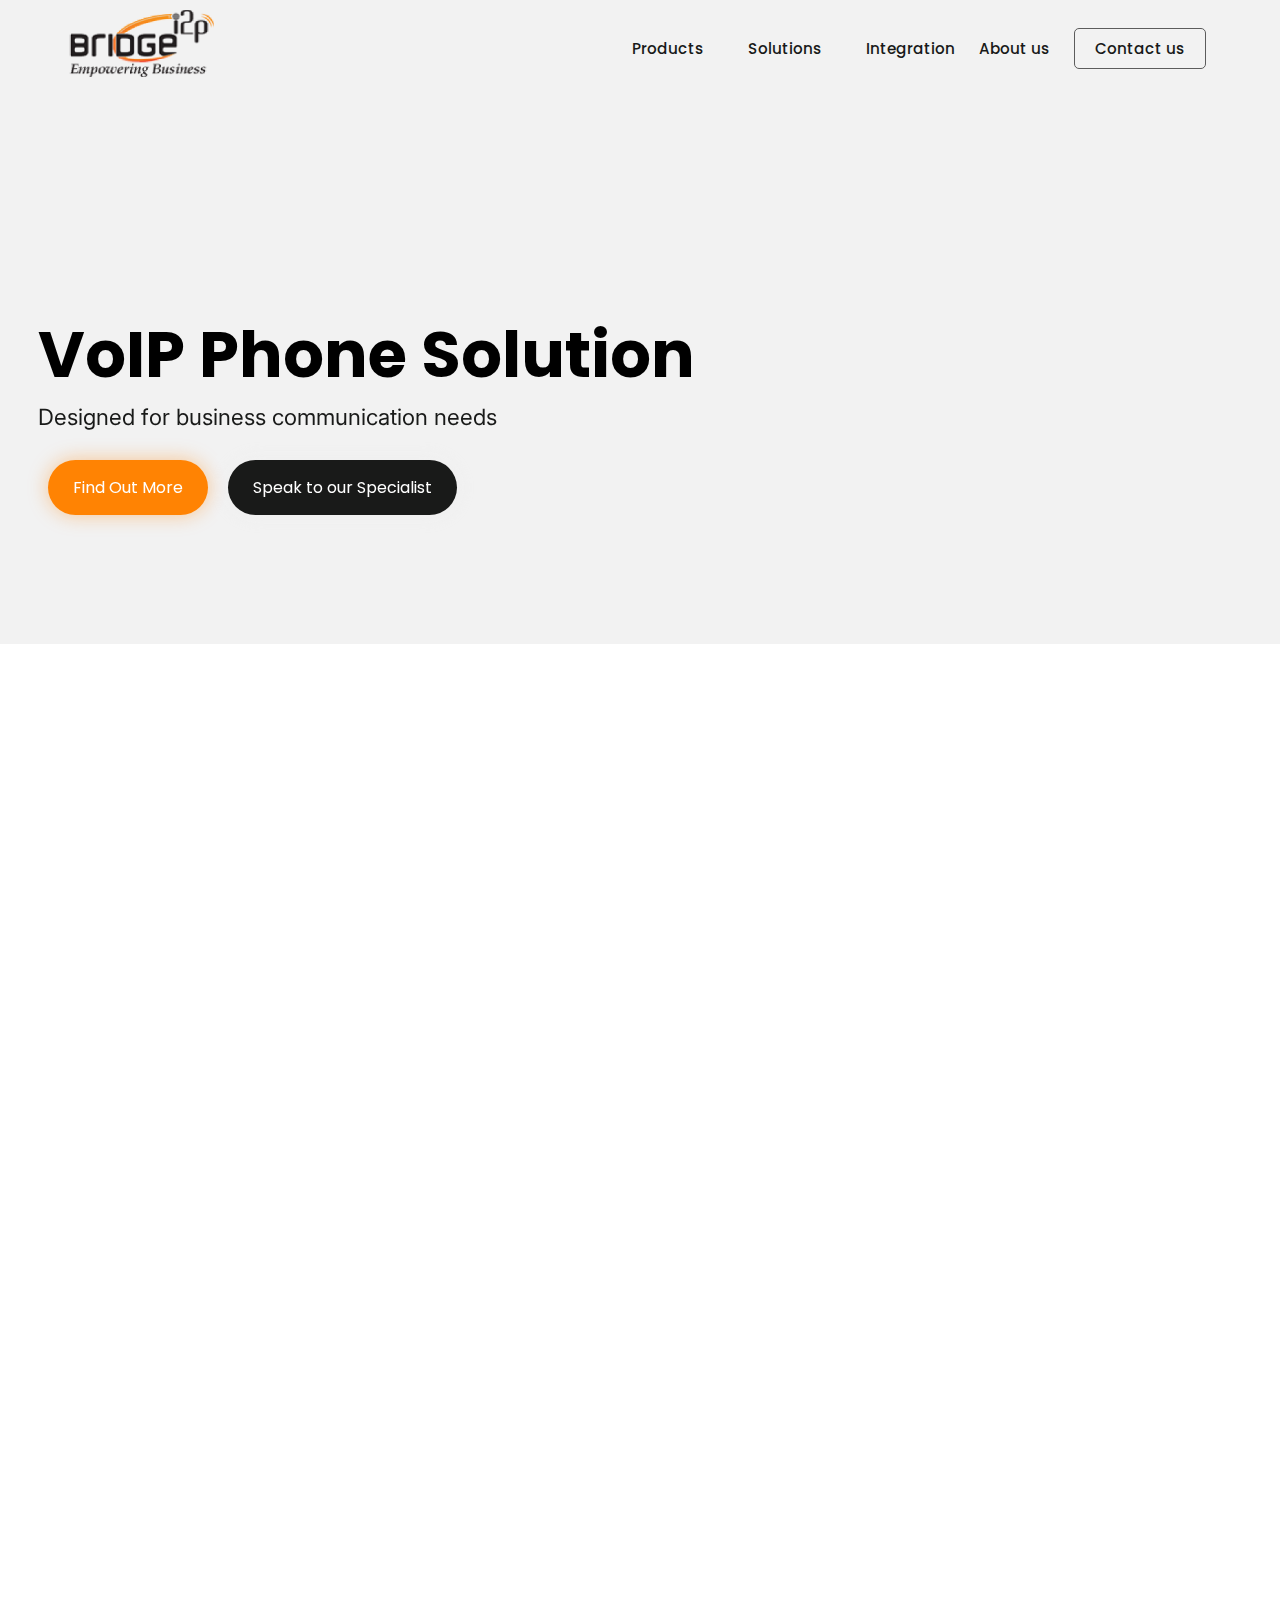
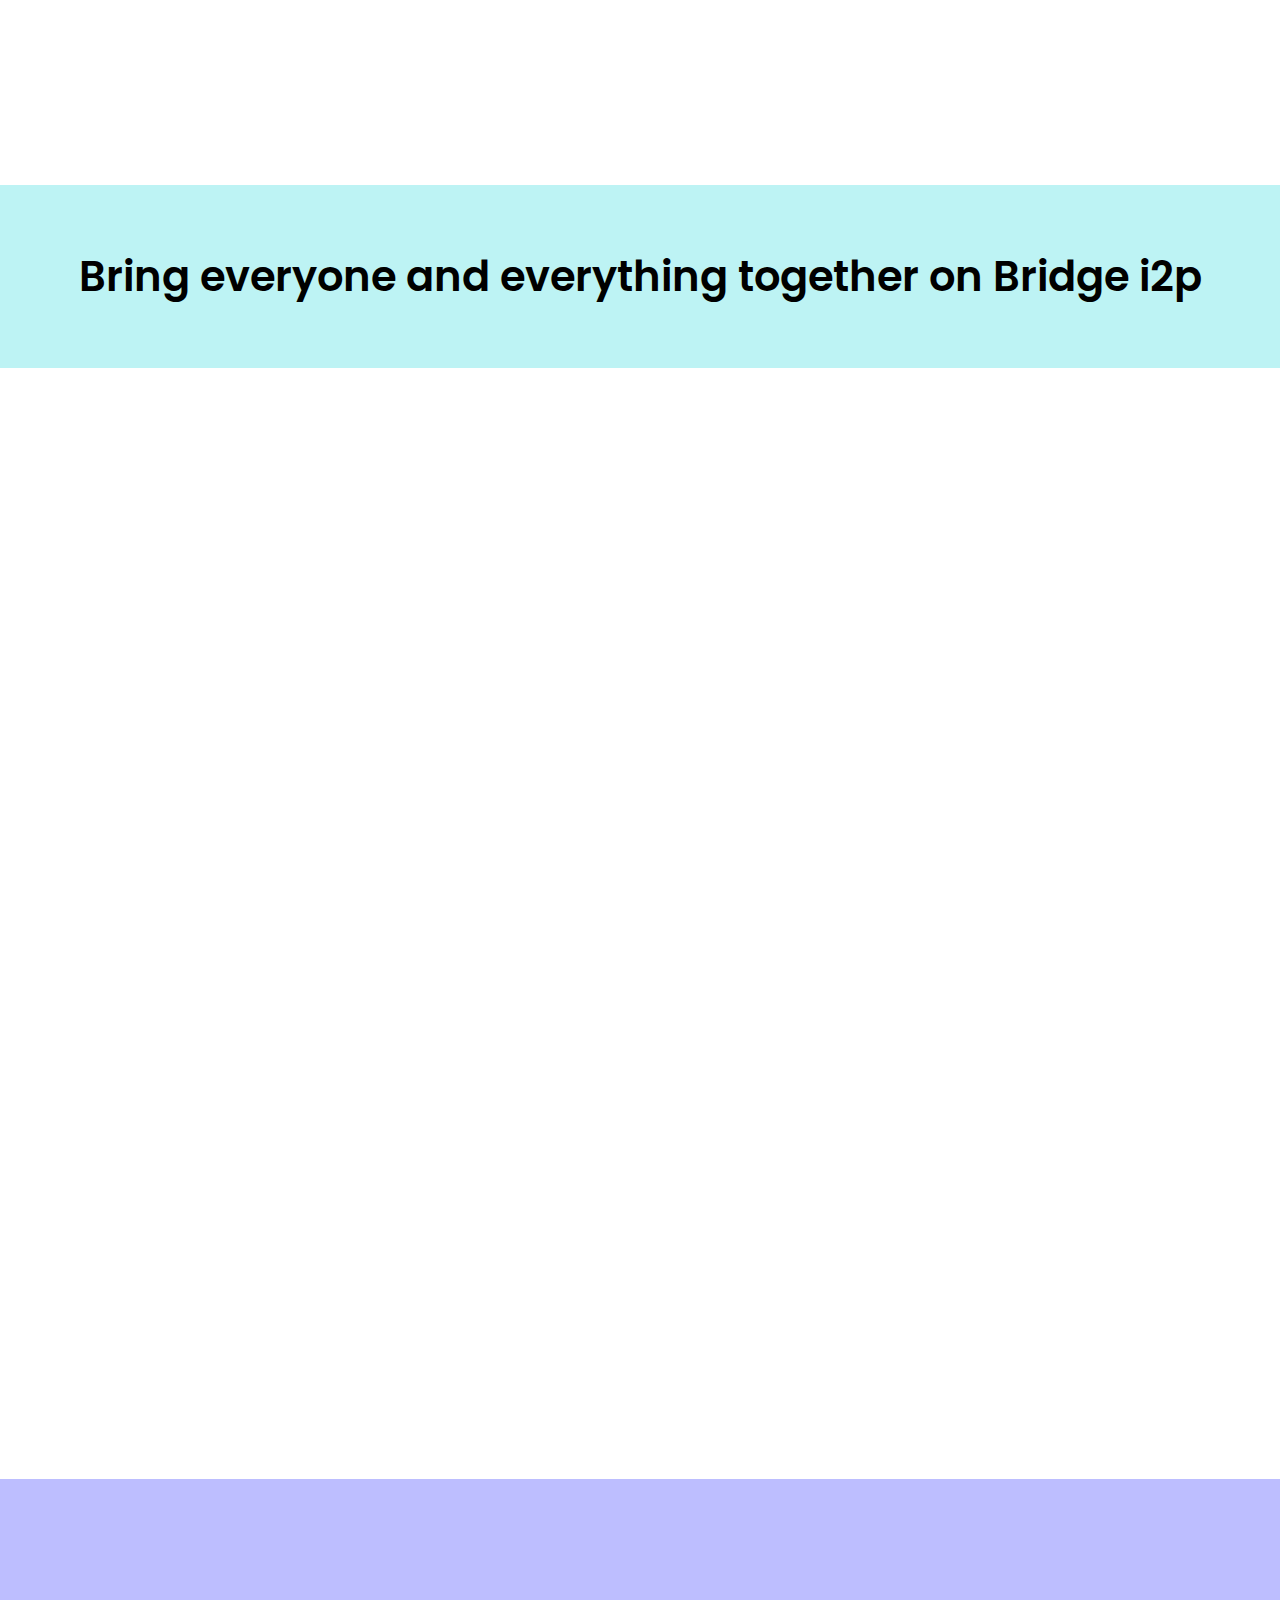
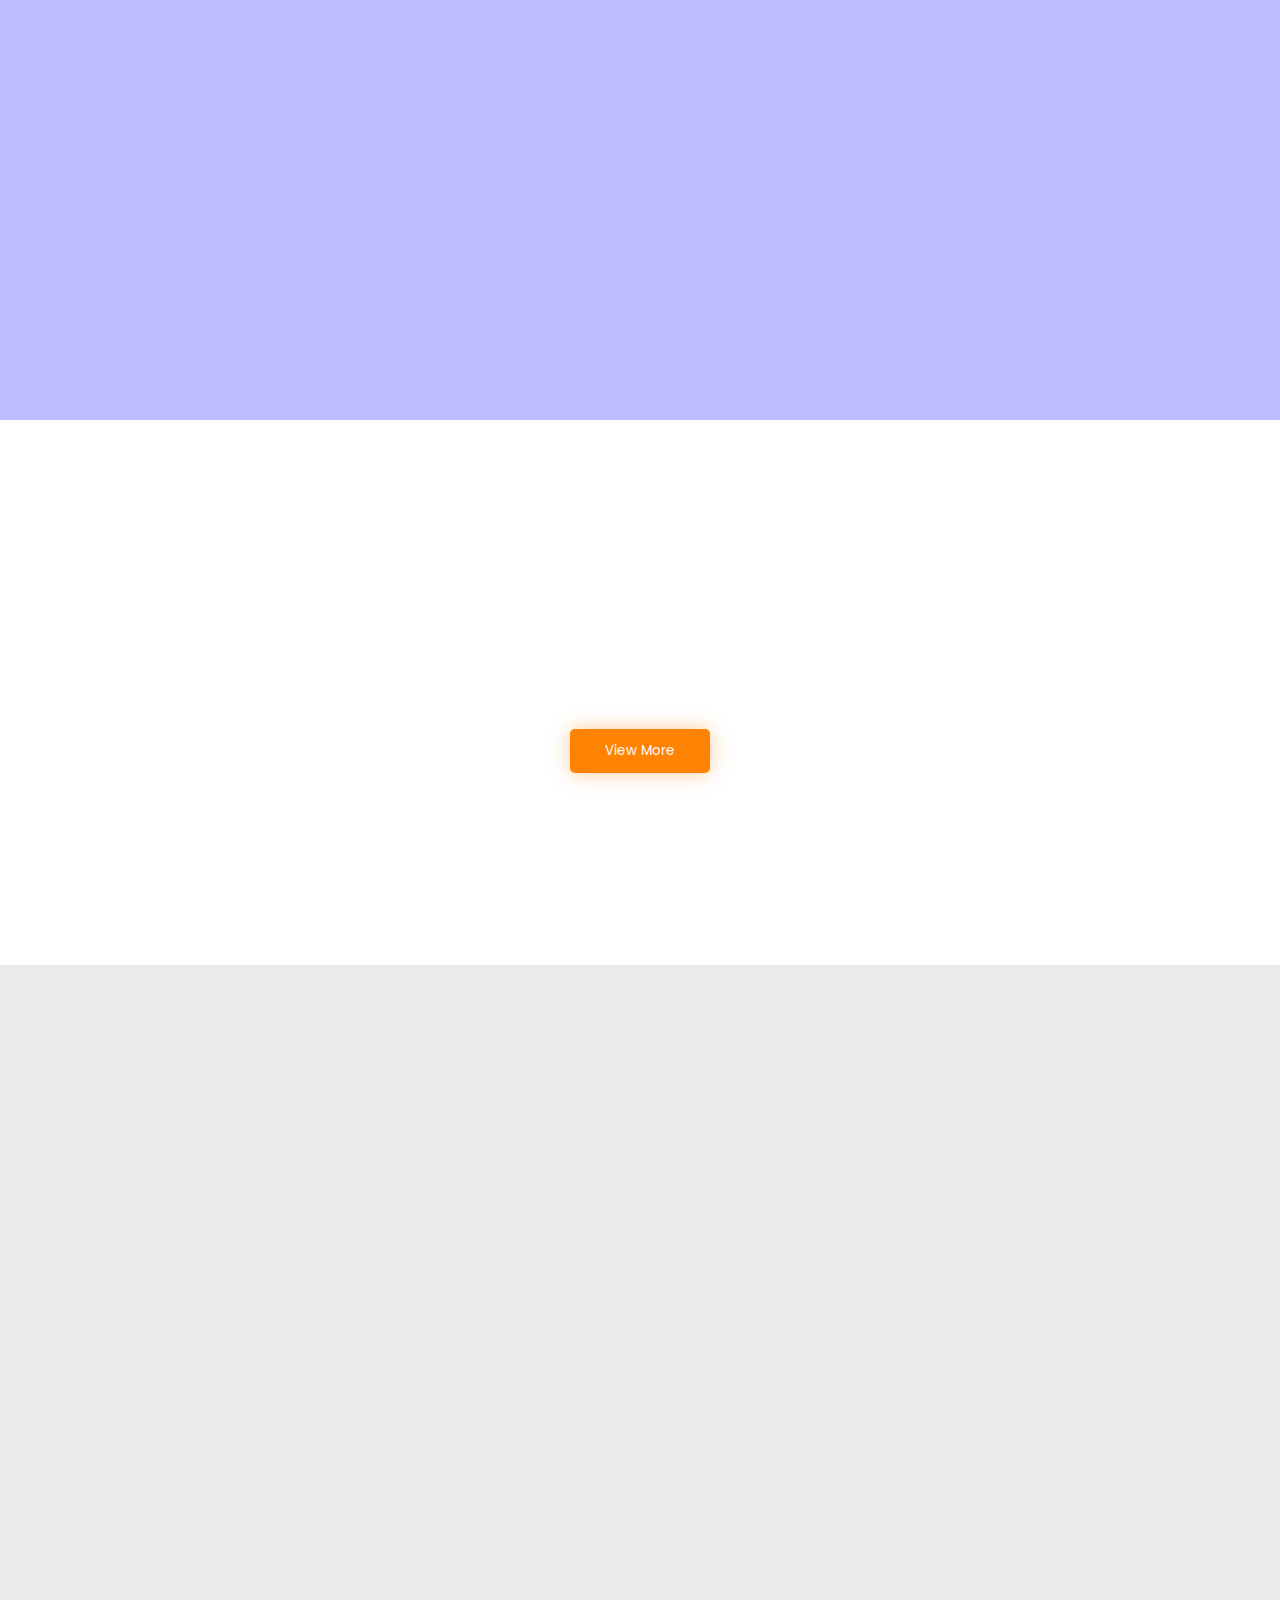
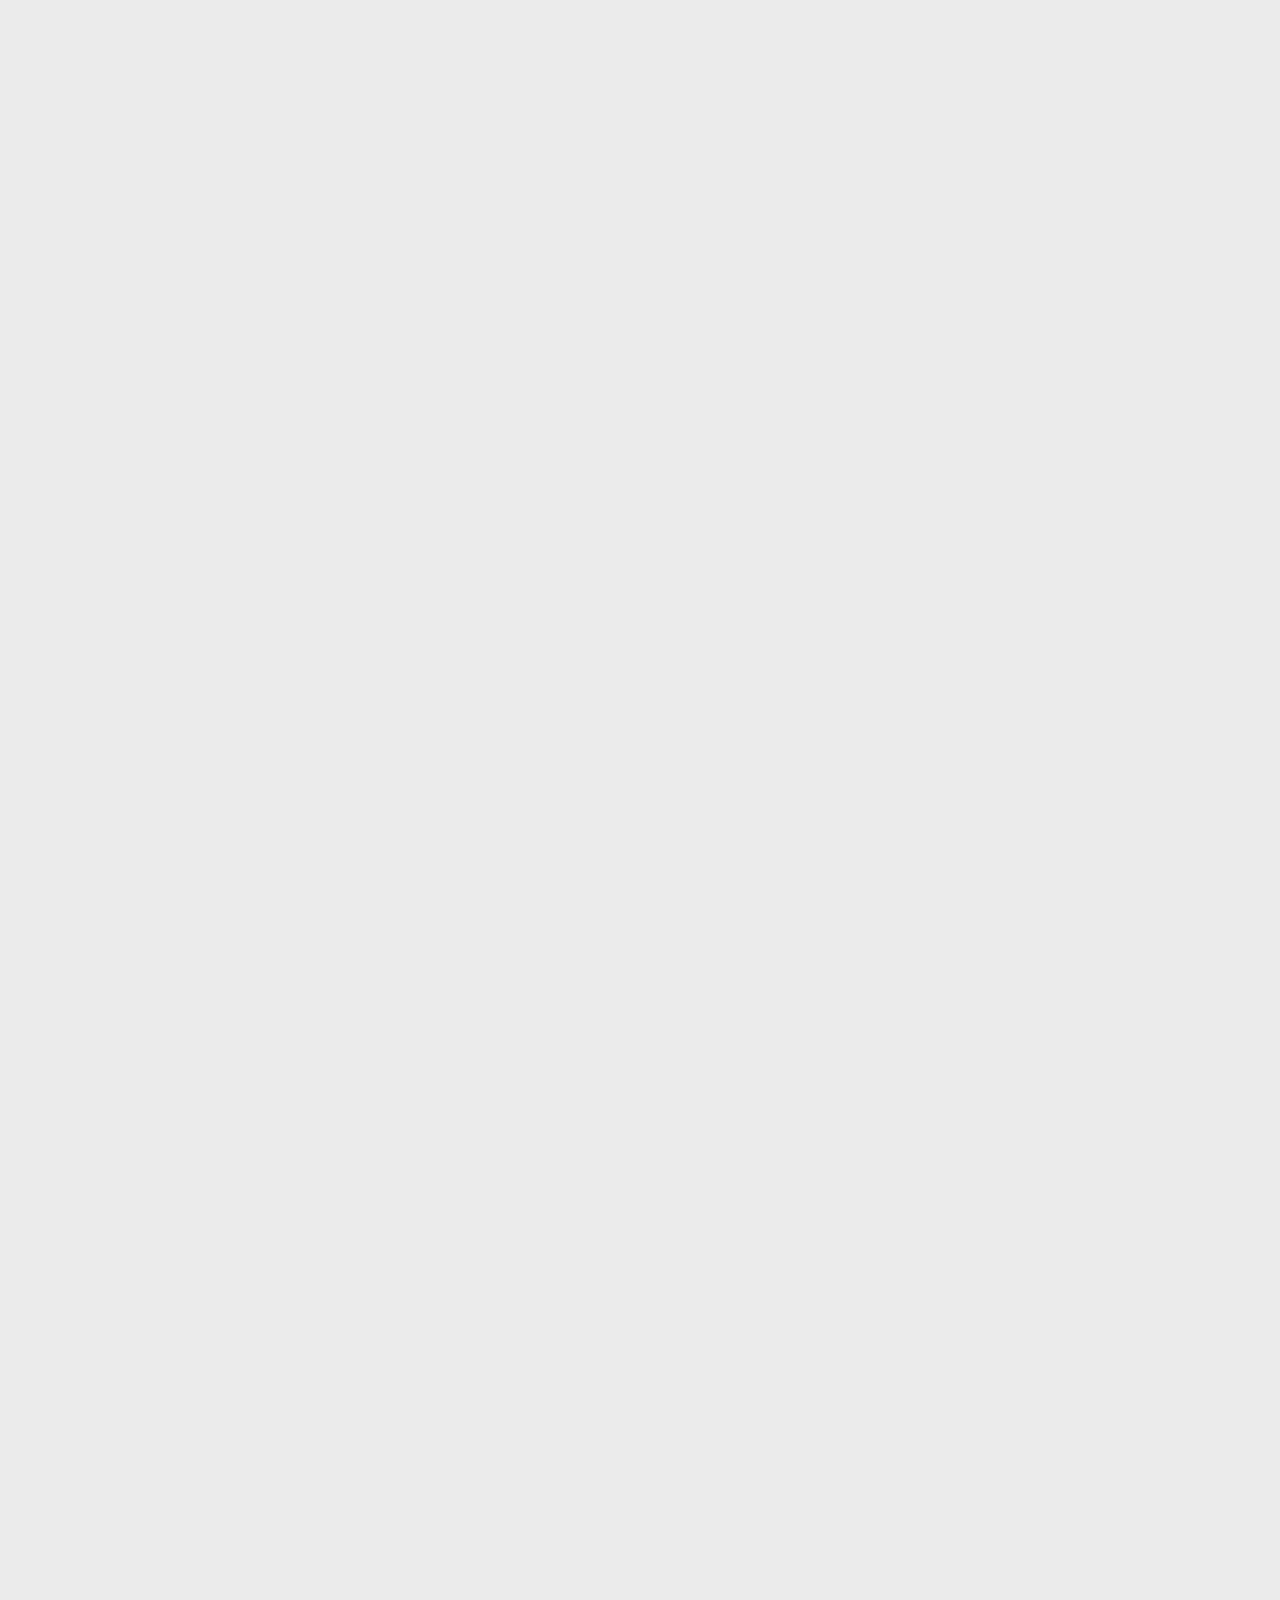
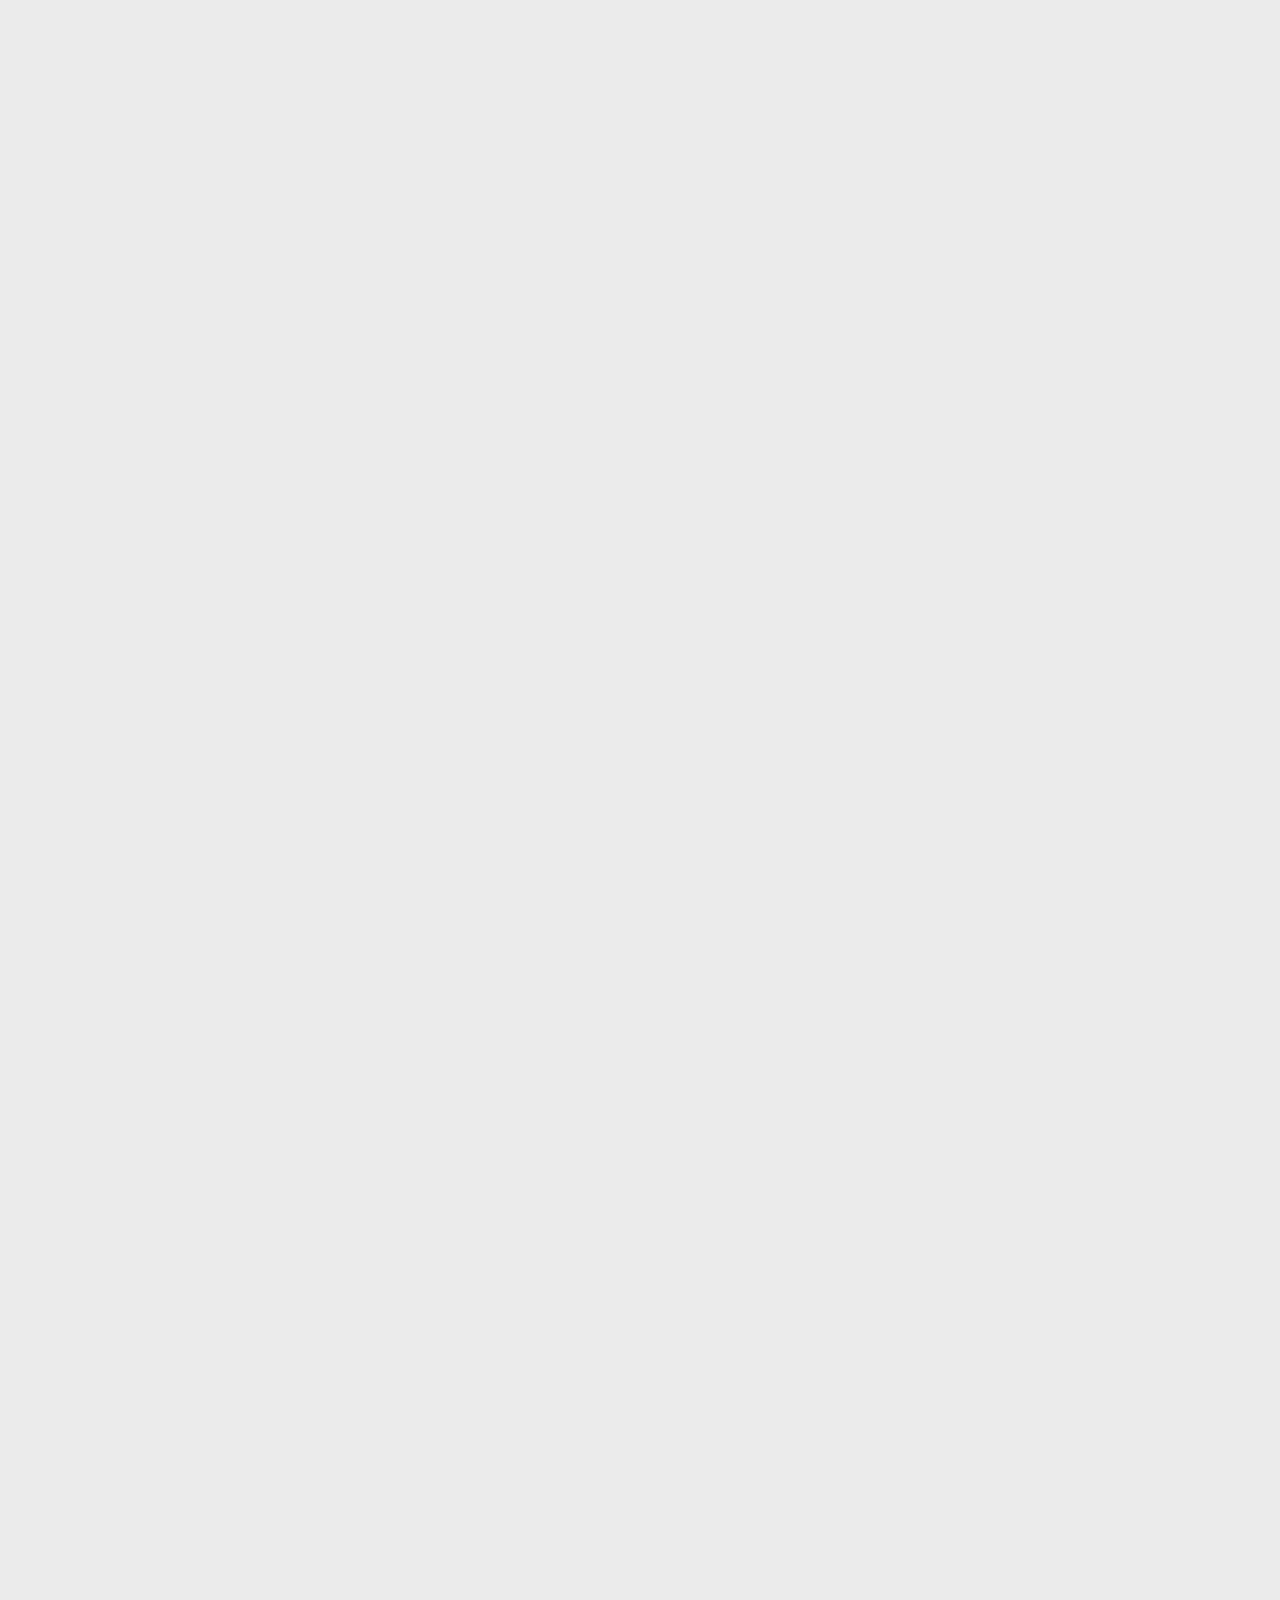
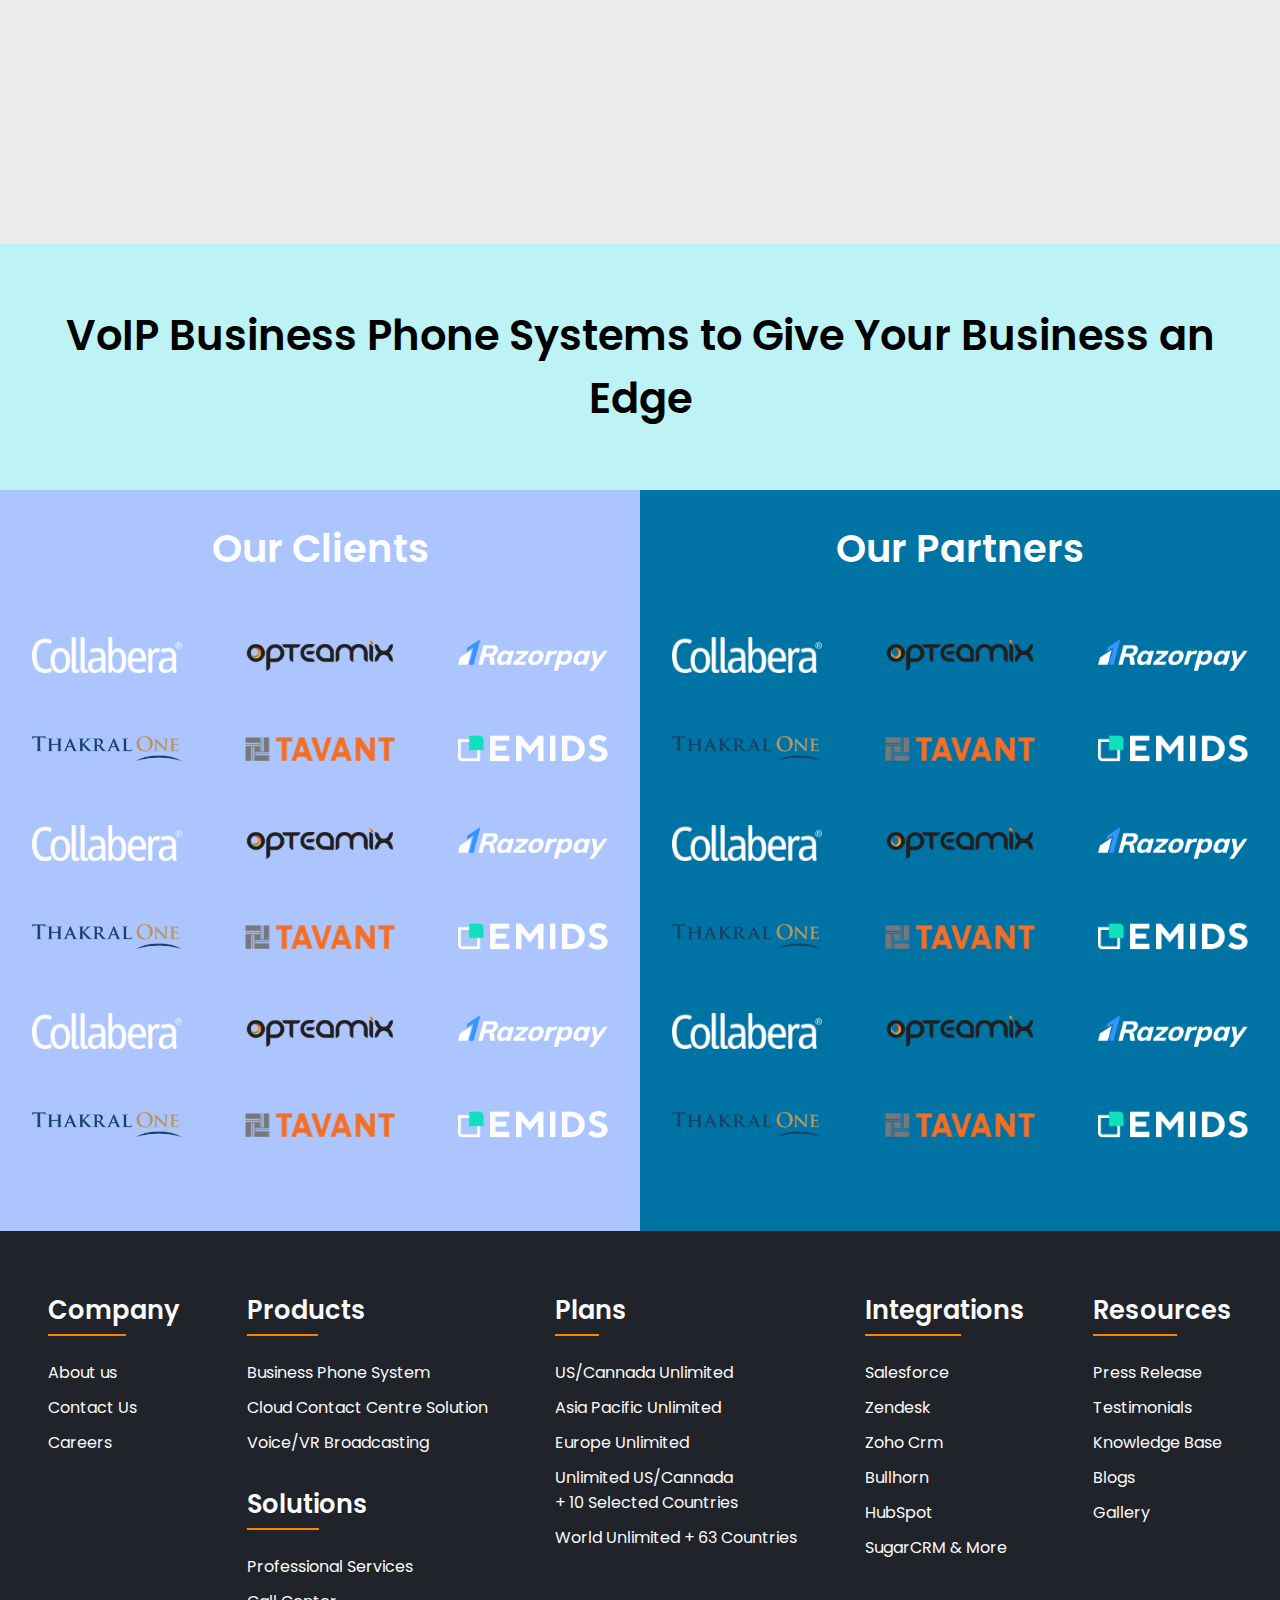
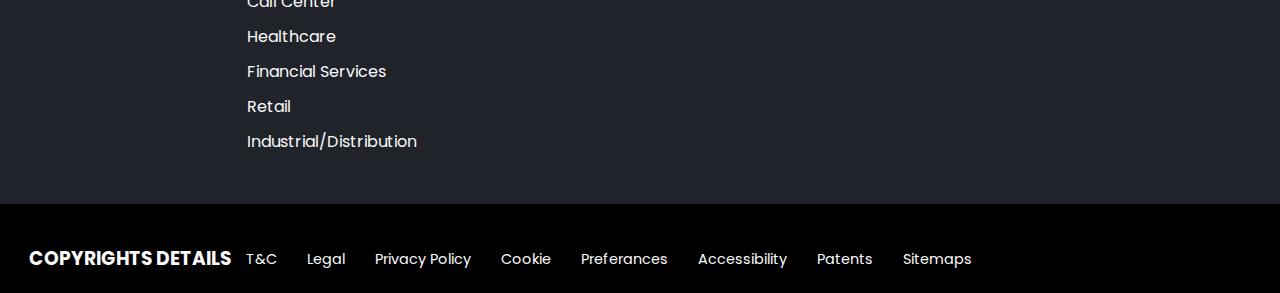
==== index.html @ d71c2929 "Small Change in ome page" ====
<!DOCTYPE html>
<html lang="en">
<head>
        <meta charset="UTF-8">
        <meta http-equiv="X-UA-Compatible" content="IE=edge">
        <meta name="viewport" content="width=device-width, initial-scale=1.0">
        <title>Bridge Ip2</title>
        <link rel="stylesheet" href="./resources/styles/style.css">
        <script src="./resources/scripts/script.js" defer></script>

        <!-- Ioniconic -->
        <script type="module" src="https://unpkg.com/ionicons@5.5.2/dist/ionicons/ionicons.esm.js"></script>
        <script nomodule src="https://unpkg.com/ionicons@5.5.2/dist/ionicons/ionicons.js"></script>

        <!-- AOS -->
        <link rel="stylesheet" href="https://unpkg.com/aos@next/dist/aos.css" />
        <script src="https://unpkg.com/aos@next/dist/aos.js"></script>

        <!-- Slick Js-->
        <!-- <script src="./resources/scripts/slick.min.js"></script> -->
        <script type="text/javascript" src="//code.jquery.com/jquery-1.11.0.min.js"></script>
        <script type="text/javascript" src="//code.jquery.com/jquery-migrate-1.2.1.min.js"></script>
        <link rel="stylesheet" type="text/css" href="//cdn.jsdelivr.net/npm/slick-carousel@1.8.1/slick/slick.css"/>
        <script type="text/javascript" src="//cdn.jsdelivr.net/npm/slick-carousel@1.8.1/slick/slick.min.js"></script>
        <link rel="stylesheet" href="./resources/styles/slick.css">
        <link rel="stylesheet" href="./resources/styles/slick-theme.css">

        <!-- Swiper JS -->
        <link rel="stylesheet" href="https://unpkg.com/swiper/swiper-bundle.min.css" />
        <script src="https://unpkg.com/swiper/swiper-bundle.min.js" ></script>
</head>
<body>
        <section class="head-section">
                <header id="header">
                        <!-- <div class="user-acc">
                                <div class="search-bar">
                                        <button id="search-btn">
                                                <ion-icon name="search-outline"></ion-icon>
                                        </button>
                                        <input id="search" type="text" placeholder="Search">
                                </div>
                                <div class="login-btn">
                                        <a href="#">
                                                <ion-icon name="lock-closed-outline"></ion-icon>
                                                <button>
                                                        Login
                                                </button>
                                        </a>
                                </div>
                        </div> -->
                        <div class="navbar">
                            <div class="logo">
                                <a href="./index.html"><img src="./resources/img/logo.png" alt=""></a>
                                <img class="govt" src="./resources/img/govt.png" alt="">
                            </div>
                            <div id="menu" class="menu">
                                <ion-icon id="menu-icon" name="menu"></ion-icon>
                            </div>
                            <nav id="nav">  
                                <ul>
                                    <li>
                                            <a   id="products" href="#" class="nav-item" >
                                                Products<ion-icon  name="arrow-down-circle-outline"></ion-icon>
                                        </a>
                                                <div id="product-items" class="nav-items">
                                                        <div class="items-content">
                                                                <div class="heading">
                                                                        <h3>Bridge I2P</h3>
                                                                        <p>
                                                                                Lorem ipsum dolor sit amet, consectetur adipiscing elit. Duis ultrices tempus massa et vehicula.
                                                                        </p>
                                                                </div>
                                                                <div class="links">
                                                                        <div class="link">
                                                                                <img src="./resources/img/Group 851.png" alt="">
                                                                                <div class="text-content">
                                                                                        <a href="./pages/products.html">Business Phone System</a>
                                                                                        <p>
                                                                                                All the power of the enterprise phone, Now in your pocket
                                                                                        </p>
                                                                                </div>
                                                                        </div>
                                                                        <div class="link">
                                                                                <img src="./resources/img/Group 852.png" alt="">
                                                                                <div class="text-content">
                                                                                        <a href="./pages/contact.html">Contact Centre</a>
                                                                                        <p>
                                                                                                All the power of the enterprise phone, Now in your pocket
                                                                                        </p>
                                                                                </div>
                                                                        </div>
                                                                        <div class="link">
                                                                                <img src="./resources/img/Group 853.png" alt="">
                                                                                <div class="text-content">
                                                                                        <a href="./pages/IVRBroadcast.html">IVR Broadcasting</a>
                                                                                        <p>
                                                                                                All the power of the enterprise phone, Now in your pocket
                                                                                        </p>
                                                                                </div>
                                                                        </div>
                                                                </div>
                                                        </div>
                                                        <div class="company-content">
                                                                <p>
                                                                        Lorem ipsum dolor sit amet, consectetur adipiscing elit. Duis ultrices tempus massa et vehicula.
                                                                        Aliquam tempus nibh eros, ac consequat nisl condimentum non.
                                                                </p>
                                                                <img src="./resources/img/logo.png" alt="">
                                                        </div>
                                                </div>
                                        </li>
                                    <li>
                                            <a id="solutions" href="#">Solutions<ion-icon name="arrow-down-circle-outline"></ion-icon></a>
                                            <div id="solution-items" class="nav-items">
                                                <div class="items-content">
                                                        <div class="heading">
                                                                <h3>Bridge I2P</h3>
                                                                <p>
                                                                        Lorem ipsum dolor sit amet, consectetur adipiscing elit. Duis ultrices tempus massa et vehicula.
                                                                </p>
                                                        </div>
                                                        <div class="links">
                                                                <div class="link">
                                                                        <img src="./resources/img/Group 851.png" alt="">
                                                                        <div class="text-content">
                                                                                <a href="./pages/solutions/professional-services.html">Professional Services</a>
                                                                                <p>
                                                                                        All the power of the enterprise phone, Now in your pocket
                                                                                </p>
                                                                        </div>
                                                                </div>
                                                                <div class="link">
                                                                        <img src="./resources/img/Group 852.png" alt="">
                                                                        <div class="text-content">
                                                                                <a href="./pages/solutions/call-center.html">Call Center</a>
                                                                                <p>
                                                                                        All the power of the enterprise phone, Now in your pocket
                                                                                </p>
                                                                        </div>
                                                                </div>
                                                                <div class="link">
                                                                        <img src="./resources/img/Group 853.png" alt="">
                                                                        <div class="text-content">
                                                                                <a href="./pages/solutions/health.html">Health</a>
                                                                                <p>
                                                                                        All the power of the enterprise phone, Now in your pocket
                                                                                </p>
                                                                        </div>
                                                                </div>
                                                                <div class="link">
                                                                        <img src="./resources/img/Group 851.png" alt="">
                                                                        <div class="text-content">
                                                                                <a href="./pages/solutions/retail.html">Retail</a>
                                                                                <p>
                                                                                        All the power of the enterprise phone, Now in your pocket
                                                                                </p>
                                                                        </div>
                                                                </div>
                                                                <div class="link">
                                                                        <img src="./resources/img/Group 852.png" alt="">
                                                                        <div class="text-content">
                                                                                <a href="./pages/solutions/financial.html">Financial</a>
                                                                                <p>
                                                                                        All the power of the enterprise phone, Now in your pocket
                                                                                </p>
                                                                        </div>
                                                                </div>
                                                                <div class="link">
                                                                        <img src="./resources/img/Group 853.png" alt="">
                                                                        <div class="text-content">
                                                                                <a href="./pages/solutions/industrial-distribution.html">Industrial Distribution</a>
                                                                                <p>
                                                                                        All the power of the enterprise phone, Now in your pocket
                                                                                </p>
                                                                        </div>
                                                                </div>
                                                        </div>
                                                </div>
                                                <div class="company-content">
                                                        <p>
                                                                Lorem ipsum dolor sit amet, consectetur adipiscing elit. Duis ultrices tempus massa et vehicula.
                                                                Aliquam tempus nibh eros, ac consequat nisl condimentum non.
                                                        </p>
                                                        <img src="./resources/img/logo.png" alt="">
                                                </div>
                                        </div>
                                        </li>
                                    <li><a href="./pages/integration.html">Integration</a></li>
                                    <!-- <li><a href="#">Plans & Pricing</a></li> -->
                                    <li><a href="./pages/about.html">About us</a></li>
                                    <li><a href="./pages/contact-us.html" id="contact-us-btn">Contact us</a></li>
                                </ul>
                            </nav>
                            <script>
                                    const productsBtn = document.getElementById('products');
                                    const solutionsBtn = document.getElementById('solutions');
                                    const productsItems = document.getElementById('product-items');
                                    const solutionsItems = document.getElementById('solution-items');
                                    var productClicked = false,  solutionClicked = false;
                                    productsBtn.addEventListener('click', () => {
                                        if (productClicked) {
                                                productsItems.style.visibility = "collapse";
                                                productsItems.classList.remove("active-nav-items");
                                                productClicked = false;
                                        } else {
                                                productsItems.style.visibility = "visible";
                                                productsItems.classList.add("active-nav-items");
                                                solutionsItems.style.visibility = "collapse";
                                                solutionClicked = false;
                                                productClicked = true;
                                        }
                                    })

                                    solutionsBtn.addEventListener('click', () => {
                                        if (solutionClicked) {
                                                solutionsItems.style.visibility = "collapse";
                                                solutionsItems.classList.remove("active-nav-items");
                                                solutionClicked = false;
                                        } else {
                                                productsItems.style.visibility = "collapse";
                                                solutionsItems.style.visibility = "visible";
                                                solutionsItems.classList.add("active-nav-items");
                                                solutionClicked = true;
                                                productClicked = false;
                                        }
                                    })

                                //     productsBtn.addEventListener("mouseout", () => {
                                //         productsItems.style.visibility = "visible";
                                //                 productsItems.classList.add("active-nav-items");
                                //     })

                                //     productsItems.addEventListener("mouseover", () => {
                                //         productsItems.style.visibility = "visible";
                                //                 productsItems.classList.add("active-nav-items");
                                //                 productsBtn.removeEventListener("mouseleave", () => {
                                //                         clearTimeout(time)
                                //                 })
                                //     })

                                //     productsBtn.addEventListener("mouseleave", () => {
                                //            time();
                                //     });
                            </script>
                        </div>
                </header>
                <div class="swiper mySwiper">
                        <div class="swiper-wrapper">
                          <div class="swiper-slide">
                                <div class="header-container">
                                        <div class="text-container">
                                                <h2>VoIP Phone Solution</h2>
                                                <p>Designed for business communication needs</p>
                                                <div class="btn-container">
                                                        <a href="#">Find Out More</a>
                                                        <a href="./pages/contact-us.html">Speak to our Specialist</a>
                                                </div>
                                        </div>
                                        <div class="img-container" data-aos="fade-down"
                                        data-aos-easing="linear"  
                data-aos-once="true"
                                        data-aos-duration="500">
                                                <img src="./resources/img/header-img.png" alt="">
                                                <div class="circle-yellow"></div>
                                                <div class="circle-grey"></div>
                                        </div>
                                </div>
                          </div>
                          <div class="swiper-slide">
                                <div class="header-container">
                                        <div class="text-container">
                                                <h2>VoIP Solution for <br> Enterprise</h2>
                                                <p>Help your team communication from anywhere</p>
                                                <div class="btn-container">
                                                        <a href="#">Find Out More</a>
                                                        <a href="./pages/contact-us.html">Speak to our Specialist</a>
                                                </div>
                                        </div>
                                        <div class="img-container">
                                                <img src="./resources/img/header-img.png" alt="">
                                                <div class="circle-yellow"></div>
                                                <div class="circle-grey"></div>
                                        </div>
                                </div>
                          </div>
                          <div class="swiper-slide">
                                <div class="header-container">
                                        <div class="text-container">
                                                <h2>VoIP Solution for <br>Call Centers</h2>
                                                <p>Engage customer and Manage Call Campaigns</p>
                                                <div class="btn-container">
                                                        <a href="#">Find Out More</a>
                                                        <a href="./pages/contact-us.html">Speak to our Specialist</a>
                                                </div>
                                        </div>
                                        <div class="img-container">
                                                <img src="./resources/img/header-img.png" alt="">
                                                <div class="circle-yellow"></div>
                                                <div class="circle-grey"></div>
                                        </div>
                                </div>
                          </div>
                        </div>
                        <div class="swiper-pagination"></div>
                      </div>
        </section>
        <section class="market-section">
                <div class="section-heading" data-aos="fade-up" data-aos-easing="linear"  
                data-aos-once="true" 
                data-aos-duration="1000">
                        <h2>Designed to Meet the Needs of Today's Businesses</h2><br>
                        <p>
                                Businesses are constantly evolving. A current and prevalent scenario is the need to be reachable from anywhere and allow your team members to communicate from multiple locations. VoIP solution from Bridgei2p is tailored to your needs.
                        </p>
                </div>
                <div class="market-layout"  data-aos="fade-up" data-aos-easing="linear"  
                data-aos-once="true"
                data-aos-duration="1500">
                        <div class="market-posts">
                                <h3 class="heading">Boost Productivity</h3>
                                <div class="img-container">
                                        <img src="./resources/img/blog-image.png" alt="">
                                        <div class="content">
                                                <div class="text-content">
                                                        <br>
                                                        <p>
                                                                Connect desk phones, mobile phones, PCs, and a CRM system into one network to unify communications.
                                                        </p>
                                                        <!-- <a href="#">Read More</a> -->
                                                </div>
                                        </div>
                                </div>
                                <div class="text-content">
                                        <!-- <span>By <b>Abdullah</b> | 10 April 2022</span> -->
                                        <!-- <h3>Increasing Prosperity with Positive Thinking</h3> -->
                                </div>
                        </div>
                        <div class="market-posts">
                                <h3 class="heading">Cost-Effective</h3>
                                <div class="img-container">
                                        <img src="./resources/img/blog-image-2.png" alt="">
                                        <div class="content">
                                                <div class="text-content">
                                                        <br>
                                                        <p>
                                                                BRIDGEi2p virtual phone systems eliminate the need for server rooms or outdated office equipment.
                                                        </p>
                                                        <!-- <a href="#">Read More</a> -->
                                                </div>
                                        </div>
                                </div>
                                <div class="text-content">
                                        <!-- <span>By <b>Abdullah</b> | 10 April 2022</span> -->
                                        <!-- <h3>Increasing Prosperity with Positive Thinking</h3> -->
                                </div>
                        </div>
                        <div class="market-posts">
                                <h3 class="heading">Great Customer Service</h3>
                                <div class="img-container">
                                        <img src="./resources/img/blog-image-3.png" alt="">
                                        <div class="content">
                                                <div class="text-content">
                                                        <br>
                                                        <p>
                                                                With smart routing and a virtual assistant, you can reduce hold times and direct calls to the appropriate team member.
                                                        </p>
                                                        <!-- <a href="#">Read More</a> -->
                                                </div>
                                        </div>
                                </div>
                                <div class="text-content">
                                        <!-- <span>By <b>Abdullah</b> | 10 April 2022</span> -->
                                        <!-- <h3>Great Customer Service</h3> -->
                                </div>
                        </div>
                        <!-- <div class="market-posts">
                                <div class="img-container">
                                        <img src="./resources/img/blog-image.png" alt="">
                                </div>
                                <div class="text-content">
                                        <span>By <b>Abdullah</b> | 10 April 2022</span>
                                        <h3>Increasing Prosperity with Positive Thinking</h3>
                                </div>
                        </div>
                        <div class="market-posts">
                                <div class="img-container">
                                        <img src="./resources/img/blog-image-2.png" alt="">
                                </div>
                                <div class="text-content">
                                        <span>By <b>Abdullah</b> | 10 April 2022</span>
                                        <h3>Increasing Prosperity with Positive Thinking</h3>
                                </div>
                        </div>
                        <div class="market-posts">
                                <div class="img-container">
                                        <img src="./resources/img/blog-image-3.png" alt="">
                                </div>
                                <div class="text-content">
                                        <span>By <b>Abdullah</b> | 10 April 2022</span>
                                        <h3>Increasing Prosperity with Positive Thinking</h3>
                                </div>
                        </div> -->
                </div>
        </section>
        <section class="quote-section">
                <h1>Bring everyone and everything together on Bridge i2p</h1>
        </section>
        <section class="featured-section">
                <div class="section-heading"  data-aos="fade-up" data-aos-easing="linear"  
                data-aos-once="true"
                data-aos-duration="1000">
                        <h2>Featured Products</h2>
                </div>
                <div class="featured-layout"  data-aos="fade-up" data-aos-easing="linear"  
                data-aos-once="true"
                data-aos-duration="1500">
                        <ul class="tabs">
                                <li data-tab-target="#business" class="active tab">
                                        <img src="./resources/img/Group 851.png" alt="">Business Phone System
                                </li>
                                <li data-tab-target="#contact" class="tab">
                                        <img src="./resources/img/Group 852.png" alt="">Contact Centre
                                </li>
                                <li data-tab-target="#broadcasting" class="tab">
                                        <img src="./resources/img/Group 853.png" alt="">
                                        IVR Broadcasting
                                </li>
                        </ul>
                            
                        <div class="tab-content">
                                <div id="business" data-tab-content class="active">
                                        <div class="img-container">
                                                <img src="./resources/img/social.png" alt="">
                                        </div>
                                        <div class="text-content">
                                                <p>Unified Communication Suite to Help Your Team Connect, Collaborate, And Work from Anywhere.</p>
                                                <button>View More</button>
                                        </div>
                                </div>
                                <div id="contact" data-tab-content>
                                        <div class="img-container">
                                                <img src="./resources/img/social.png" alt="">
                                        </div>
                                        <div class="text-content">
                                                <p>Unified Communication Suite to Help Your Team Connect, Collaborate, And Work from Anywhere.</p>
                                                <button>View More</button>
                                        </div>
                                </div>
                                <div id="broadcasting" data-tab-content>
                                        <div class="img-container">
                                                <img src="./resources/img/social.png" alt="">
                                        </div>
                                        <div class="text-content">
                                                <p>Unified Communication Suite to Help Your Team Connect, Collaborate, And Work from Anywhere.</p>
                                                <button>View More</button>
                                        </div>
                                </div>
                      </div>
                </div>
        </section>
        <section class="demo-section">
                <div class="header-container">
                        <div class="text-container"  data-aos="fade-up" data-aos-easing="linear"  
                data-aos-once="true"
                        data-aos-duration="1000">
                                <h2 style="text-align: center; font-size: clamp(1.6rem, 4vw, 3rem); font-weight: 600;">Bring everyone and everything <br>together on Bridge i2p</h2>
                                <div class="btn-container">
                                        <a href="#">See Pricing</a>
                                        <a href="#">View Demo<ion-icon name="play"></ion-icon></a>
                                </div>
                        </div>
                        <div class="img-container"  data-aos="fade-up" data-aos-easing="linear"  
                data-aos-once="true"
                        data-aos-duration="1000">
                                <img src="./resources/img/pricing.png" alt="">
                        </div>
                </div>
        </section>
        <section class="integration-section">
                <div class="integration-heading"  data-aos="fade-up" data-aos-easing="linear"  
                data-aos-once="true"
                data-aos-duration="1000">
                        <h2>Integration</h2>
                </div>
                <div class="integration-layout"  data-aos="fade-up" data-aos-easing="linear"  
                data-aos-once="true"
                data-aos-duration="1500">
                        <div class="brand">
                                <img src="./resources/img/int-1.png" alt="">
                        </div>
                        <div class="brand">
                                <img src="./resources/img/int-2.png" alt="">
                        </div>
                        <div class="brand">
                                <img src="./resources/img/int-3.png" alt="">
                        </div>
                        <div class="brand">
                                <img src="./resources/img/int-4.png" alt="">
                        </div>
                </div>
                <button>View More</button>
        </section>
        <section class="notify-section">
                <div class="notify-layout"  data-aos="fade-up" data-aos-easing="linear"  
                data-aos-once="true"
                data-aos-duration="1000">
                        <div class="text-content">
                                <h2>Get Started with Bridgei2p Today</h2>
                                <p>becomes exclusive UCaaS Partner  to Mitel for its 35 million users</p>
                        </div>
                        <button>Click to call</button>
                </div>
                <div class="half-bg"></div>
        </section>
        <section class="opinion-section" >
                <div class="opinion-heading" data-aos="fade-up" data-aos-easing="linear"  
                data-aos-once="true"
                data-aos-duration="1000" >
                        <h2>What Our Clients Are Saying</h2>
                </div>
                <div class="opinion-layout"  data-aos="fade-up" data-aos-easing="linear"  
                data-aos-once="true"
                data-aos-duration="1500">
                        <div class="opinions">
                                <p>"Typeform is a product-grade system for our entire growth funnel"</p>
                                <div class="img-container">
                                        <img src="https://images.unsplash.com/photo-1494790108377-be9c29b29330?ixlib=rb-1.2.1&ixid=MnwxMjA3fDB8MHxwaG90by1wYWdlfHx8fGVufDB8fHx8&auto=format&fit=crop&w=687&q=80" alt="">
                                </div>
                                <h4>Gaurav Vohra</h4>
                                <span>Head of growth</span>
                                <div class="logo-container">
                                        <img src="./resources/img/brand.png" alt="">
                                </div>
                        </div>
                        <div class="opinions">
                                <p>"Typeform is a product-grade system for our entire growth funnel"</p>
                                <div class="img-container">
                                        <img src="https://images.unsplash.com/photo-1494790108377-be9c29b29330?ixlib=rb-1.2.1&ixid=MnwxMjA3fDB8MHxwaG90by1wYWdlfHx8fGVufDB8fHx8&auto=format&fit=crop&w=687&q=80" alt="">
                                </div>
                                <h4>Gaurav Vohra</h4>
                                <span>Head of growth</span>
                                <div class="logo-container">
                                        <img src="./resources/img/brand.png" alt="">
                                </div>
                        </div>
                        <div class="opinions">
                                <p>"Typeform is a product-grade system for our entire growth funnel"</p>
                                <div class="img-container">
                                        <img src="https://images.unsplash.com/photo-1494790108377-be9c29b29330?ixlib=rb-1.2.1&ixid=MnwxMjA3fDB8MHxwaG90by1wYWdlfHx8fGVufDB8fHx8&auto=format&fit=crop&w=687&q=80" alt="">
                                </div>
                                <h4>Gaurav Vohra</h4>
                                <span>Head of growth</span>
                                <div class="logo-container">
                                        <img src="./resources/img/brand.png" alt="">
                                </div>
                        </div>
                        <div class="opinions">
                                <p>"Typeform is a product-grade system for our entire growth funnel"</p>
                                <div class="img-container">
                                        <img src="https://images.unsplash.com/photo-1494790108377-be9c29b29330?ixlib=rb-1.2.1&ixid=MnwxMjA3fDB8MHxwaG90by1wYWdlfHx8fGVufDB8fHx8&auto=format&fit=crop&w=687&q=80" alt="">
                                </div>
                                <h4>Gaurav Vohra</h4>
                                <span>Head of growth</span>
                                <div class="logo-container">
                                        <img src="./resources/img/brand.png" alt="">
                                </div>
                        </div>
                        <div class="opinions">
                                <p>"Typeform is a product-grade system for our entire growth funnel"</p>
                                <div class="img-container">
                                        <img src="https://images.unsplash.com/photo-1494790108377-be9c29b29330?ixlib=rb-1.2.1&ixid=MnwxMjA3fDB8MHxwaG90by1wYWdlfHx8fGVufDB8fHx8&auto=format&fit=crop&w=687&q=80" alt="">
                                </div>
                                <h4>Gaurav Vohra</h4>
                                <span>Head of growth</span>
                                <div class="logo-container">
                                        <img src="./resources/img/brand.png" alt="">
                                </div>
                        </div>
                        <div class="opinions">
                                <p>"Typeform is a product-grade system for our entire growth funnel"</p>
                                <div class="img-container">
                                        <img src="https://images.unsplash.com/photo-1494790108377-be9c29b29330?ixlib=rb-1.2.1&ixid=MnwxMjA3fDB8MHxwaG90by1wYWdlfHx8fGVufDB8fHx8&auto=format&fit=crop&w=687&q=80" alt="">
                                </div>
                                <h4>Gaurav Vohra</h4>
                                <span>Head of growth</span>
                                <div class="logo-container">
                                        <img src="./resources/img/brand.png" alt="">
                                </div>
                        </div>
                        <div class="opinions">
                                <p>"Typeform is a product-grade system for our entire growth funnel"</p>
                                <div class="img-container">
                                        <img src="https://images.unsplash.com/photo-1494790108377-be9c29b29330?ixlib=rb-1.2.1&ixid=MnwxMjA3fDB8MHxwaG90by1wYWdlfHx8fGVufDB8fHx8&auto=format&fit=crop&w=687&q=80" alt="">
                                </div>
                                <h4>Gaurav Vohra</h4>
                                <span>Head of growth</span>
                                <div class="logo-container">
                                        <img src="./resources/img/brand.png" alt="">
                                </div>
                        </div>
                        <div class="opinions">
                                <p>"Typeform is a product-grade system for our entire growth funnel"</p>
                                <div class="img-container">
                                        <img src="https://images.unsplash.com/photo-1494790108377-be9c29b29330?ixlib=rb-1.2.1&ixid=MnwxMjA3fDB8MHxwaG90by1wYWdlfHx8fGVufDB8fHx8&auto=format&fit=crop&w=687&q=80" alt="">
                                </div>
                                <h4>Gaurav Vohra</h4>
                                <span>Head of growth</span>
                                <div class="logo-container">
                                        <img src="./resources/img/brand.png" alt="">
                                </div>
                        </div>
                        <div class="opinions">
                                <p>"Typeform is a product-grade system for our entire growth funnel"</p>
                                <div class="img-container">
                                        <img src="https://images.unsplash.com/photo-1494790108377-be9c29b29330?ixlib=rb-1.2.1&ixid=MnwxMjA3fDB8MHxwaG90by1wYWdlfHx8fGVufDB8fHx8&auto=format&fit=crop&w=687&q=80" alt="">
                                </div>
                                <h4>Gaurav Vohra</h4>
                                <span>Head of growth</span>
                                <div class="logo-container">
                                        <img src="./resources/img/brand.png" alt="">
                                </div>
                        </div>
                        <div class="opinions">
                                <p>"Typeform is a product-grade system for our entire growth funnel"</p>
                                <div class="img-container">
                                        <img src="https://images.unsplash.com/photo-1494790108377-be9c29b29330?ixlib=rb-1.2.1&ixid=MnwxMjA3fDB8MHxwaG90by1wYWdlfHx8fGVufDB8fHx8&auto=format&fit=crop&w=687&q=80" alt="">
                                </div>
                                <h4>Gaurav Vohra</h4>
                                <span>Head of growth</span>
                                <div class="logo-container">
                                        <img src="./resources/img/brand.png" alt="">
                                </div>
                        </div>
                </div>
        </section>
        <section class="quote-section">
                <h1>VoIP Business Phone Systems to Give Your Business an Edge</h1>
        </section>
        <section class="clients-section">
                <div class="client">
                        <h2>Our Clients</h2>
                        <div class="logo-section" >
                                <div class="logo-container">
                                        <div class="img-container">
                                                <img src="./resources/img/logo-1.png" alt="">
                                                <img src="./resources/img/logo-2.png" alt="">
                                                <img src="./resources/img/logo-3.png" alt="">
                                        </div>
                                        <div class="img-container">
                                                <img src="./resources/img/logo-4.png" alt="">
                                                <img src="./resources/img/logo-5.png" alt="">
                                                <img src="./resources/img/logo-6.png" alt="">
                                        </div>
                                </div>
                                <div class="logo-container">
                                        <div class="img-container">
                                                <img src="./resources/img/logo-1.png" alt="">
                                                <img src="./resources/img/logo-2.png" alt="">
                                                <img src="./resources/img/logo-3.png" alt="">
                                        </div>
                                        <div class="img-container">
                                                <img src="./resources/img/logo-4.png" alt="">
                                                <img src="./resources/img/logo-5.png" alt="">
                                                <img src="./resources/img/logo-6.png" alt="">
                                        </div>
                                </div>
                                <div class="logo-container">
                                        <div class="img-container">
                                                <img src="./resources/img/logo-1.png" alt="">
                                                <img src="./resources/img/logo-2.png" alt="">
                                                <img src="./resources/img/logo-3.png" alt="">
                                        </div>
                                        <div class="img-container">
                                                <img src="./resources/img/logo-4.png" alt="">
                                                <img src="./resources/img/logo-5.png" alt="">
                                                <img src="./resources/img/logo-6.png" alt="">
                                        </div>
                                </div>
                        </div>
                </div>
                <div class="partner">   
                        <h2>Our Partners</h2>
                        <div class="logo-section">
                                <div class="logo-container"  >
                                        <div class="img-container">
                                                <img src="./resources/img/logo-1.png" alt="">
                                                <img src="./resources/img/logo-2.png" alt="">
                                                <img src="./resources/img/logo-3.png" alt="">
                                        </div>
                                        <div class="img-container">
                                                <img src="./resources/img/logo-4.png" alt="">
                                                <img src="./resources/img/logo-5.png" alt="">
                                                <img src="./resources/img/logo-6.png" alt="">
                                        </div>
                                </div>
                                <div class="logo-container">
                                        <div class="img-container">
                                                <img src="./resources/img/logo-1.png" alt="">
                                                <img src="./resources/img/logo-2.png" alt="">
                                                <img src="./resources/img/logo-3.png" alt="">
                                        </div>
                                        <div class="img-container">
                                                <img src="./resources/img/logo-4.png" alt="">
                                                <img src="./resources/img/logo-5.png" alt="">
                                                <img src="./resources/img/logo-6.png" alt="">
                                        </div>
                                </div>
                                <div class="logo-container">
                                        <div class="img-container">
                                                <img src="./resources/img/logo-1.png" alt="">
                                                <img src="./resources/img/logo-2.png" alt="">
                                                <img src="./resources/img/logo-3.png" alt="">
                                        </div>
                                        <div class="img-container">
                                                <img src="./resources/img/logo-4.png" alt="">
                                                <img src="./resources/img/logo-5.png" alt="">
                                                <img src="./resources/img/logo-6.png" alt="">
                                        </div>
                                </div>
                        </div>
                </div>
        </section>
        <footer>
                <div class="sitemap-links">
                        <div class="sitemap">
                                <h3>Company</h3>
                                <ul>
                                        <li><a href="#">About us</a></li>
                                        <li><a href="#">Contact Us </a></li>
                                        <li><a href="#">Careers</a></li>
                                </ul>
                        </div>
                        <div class="sitemap">
                                <h3>Products</h3>
                                <ul>
                                        <li><a href="#"> Business Phone System</a></li>
                                        <li><a href="#"> Cloud Contact Centre Solution</a></li>
                                        <li><a href="#"> Voice/VR Broadcasting</a></li>
                                </ul>
                                <h3>Solutions</h3>
                                <ul>
                                        <li><a href="#"> Professional Services</a></li>
                                        <li><a href="#"> Call Center</a></li>
                                        <li><a href="#"> Healthcare</a></li>
                                        <li><a href="#"> Financial Services</a></li>
                                        <li><a href="#"> Retail</a></li>
                                        <li><a href="#"> Industrial/Distribution</a></li>
                                </ul>
                        </div>
                        <div class="sitemap">
                                <h3>Plans</h3>
                                <ul>
                                        <li><a href="#"> US/Cannada Unlimited</a></li>
                                        <li><a href="#"> Asia Pacific Unlimited</a></li>
                                        <li><a href="#"> Europe Unlimited</a></li>
                                        <li><a href="#"> Unlimited US/Cannada
                                                <div>
                                                        <p>+ 10 Selected Countries</p>
                                                </div></a>
                                        </li>
                                        <li><a href="#"> World Unlimited + 63 Countries </a></li>
                                </ul>
                        </div>
                        <div class="sitemap">
                                <h3>Integrations</h3>
                                <ul>
                                        <li><a href="#"> Salesforce</a></li>
                                        <li><a href="#"> Zendesk</a></li>
                                        <li><a href="#"> Zoho Crm </a></li>
                                        <li><a href="#"> Bullhorn</a></li>
                                        <li><a href="#"> HubSpot</a></li>
                                        <li><a href="#"> SugarCRM & More</a></li>
                                </ul>
                        </div>
                        <div class="sitemap">
                                <h3>Resources</h3>
                                <ul>
                                        <li><a href="#"> Press Release</a></li>
                                        <li><a href="#"> Testimonials</a></li>
                                        <li><a href="#"> Knowledge Base</a></li>
                                        <li><a href="#"> Blogs</a></li>
                                        <li><a href="#"> Gallery</a></li>
                                </ul>
                        </div>
                </div>
                <div class="links">
                        <div class="legal-section">
                                <div class="legal">
                                        <h3>COPYRIGHTS DETAILS</h3>
                                        <ul>
                                                <li><a href="#">T&C</a></li>
                                                <li><a href="#">Legal</a></li>
                                                <li><a href="#">Privacy Policy</a></li>
                                                <li><a href="#">Cookie</a></li>
                                                <li><a href="#">Preferances</a></li>
                                                <li><a href="#">Accessibility</a></li>
                                                <li><a href="#">Patents</a></li>
                                                <li><a href="#">Sitemaps</a></li>
                                        </ul>
                                </div>
                                <div class="social-links">
                                        <ion-icon name="logo-facebook"></ion-icon>
                                        <ion-icon name="logo-instagram"></ion-icon>
                                        <ion-icon name="logo-linkedin"></ion-icon>
                                        <ion-icon name="logo-youtube"></ion-icon>
                                        <ion-icon name="logo-twitter"></ion-icon>
                                        <ion-icon name="logo-whatsapp"></ion-icon>
                                </div>
                        </div>
                </div>
        </footer>
</body>
</html>
---- resources/styles/style.css ----
@import url("https://fonts.googleapis.com/css2?family=Poppins:wght@400;500;600;700&family=Open+Sans:wght@300;400;500;600;700;800&family=Inter:wght@300;400;500;600;700;800&display=swap");
* {
  margin: 0;
  padding: 0;
  font-family: "Poppins", sans-serif;
  -webkit-box-sizing: border-box;
          box-sizing: border-box;
}

.head-section {
  background-color: #F2F2F2;
}

header {
  width: 100%;
  position: relative;
  -webkit-transition: ease 0.4s;
  transition: ease 0.4s;
  background-color: #F2F2F2;
}

header .user-acc {
  width: 90%;
  max-width: 1500px;
  margin: auto;
  display: -webkit-box;
  display: -ms-flexbox;
  display: flex;
  -webkit-box-pack: end;
      -ms-flex-pack: end;
          justify-content: end;
  -webkit-box-align: center;
      -ms-flex-align: center;
          align-items: center;
}

@media (max-width: 600px) {
  header .user-acc {
    display: none;
  }
}

header .user-acc .search-bar, header .user-acc .login-btn a {
  display: -webkit-box;
  display: -ms-flexbox;
  display: flex;
  -webkit-box-pack: center;
      -ms-flex-pack: center;
          justify-content: center;
  -webkit-box-align: center;
      -ms-flex-align: center;
          align-items: center;
  margin: 0px 15px;
  margin-top: 10px;
}

header .user-acc .search-bar {
  width: 200px;
  height: 45px;
  border-radius: 5px;
  display: -webkit-box;
  display: -ms-flexbox;
  display: flex;
  -webkit-box-align: center;
      -ms-flex-align: center;
          align-items: center;
}

header .user-acc .search-bar input {
  width: 100%;
  outline: none;
  border: none;
  display: none;
  padding: 10px 10px;
}

header .user-acc .search-bar button {
  width: 60px;
  height: 40px;
  outline: none;
  border: none;
  background-color: #2980BF;
  display: -webkit-box;
  display: -ms-flexbox;
  display: flex;
  -webkit-box-pack: center;
      -ms-flex-pack: center;
          justify-content: center;
  -webkit-box-align: center;
      -ms-flex-align: center;
          align-items: center;
  cursor: pointer;
}

header .user-acc .search-bar button ion-icon {
  font-size: 1.2rem;
  color: #F7F4FF;
}

header .user-acc .login-btn {
  overflow: hidden;
}

header .user-acc .login-btn a {
  cursor: pointer;
  text-decoration: none;
}

header .user-acc .login-btn ion-icon {
  padding: 12px;
  color: #fafafa;
  background-color: #EACA1C;
}

header .user-acc .login-btn button {
  width: 150px;
  height: 40px;
  background-color: #4C687F;
  border: none;
  outline: none;
  color: #fafafa;
  font-size: 1.1rem;
  cursor: pointer;
}

header .navbar {
  width: 90%;
  padding: 10px 0px;
  max-width: 1500px;
  margin: auto;
  display: -webkit-box;
  display: -ms-flexbox;
  display: flex;
  -webkit-box-pack: justify;
      -ms-flex-pack: justify;
          justify-content: space-between;
  -webkit-box-align: center;
      -ms-flex-align: center;
          align-items: center;
}

header .logo img {
  width: 150px;
  cursor: pointer;
}

header .logo .govt {
  width: 200px;
  margin-left: 20px;
}

header .menu {
  display: none;
}

header .menu ion-icon {
  font-size: 2rem;
  cursor: pointer;
  position: absolute;
  top: 50%;
  right: 20px;
  -webkit-transform: translateY(-50%);
          transform: translateY(-50%);
}

header nav {
  display: block;
}

header nav ul li {
  display: inline-block;
  margin: 5px 15px;
  position: relative;
}

header nav ul li #contact-us-btn {
  padding: 8px 20px;
  border: 1px solid #5c5c5c;
  border-radius: 5px;
  display: inline-block;
}

header nav ul li #contact-us-btn:hover {
  background-color: #FF8303;
  color: #ffffff;
  border: 1px solid #FF8303;
}

header nav ul li .nav-items {
  max-width: 600px;
  position: absolute;
  top: 160%;
  left: -100%;
  z-index: 10;
  border-radius: 10px;
  -webkit-box-shadow: 0 0 20px rgba(235, 235, 235, 0.4);
          box-shadow: 0 0 20px rgba(235, 235, 235, 0.4);
  padding: 20px;
  visibility: collapse;
  background-color: #fff;
  display: -webkit-box;
  display: -ms-flexbox;
  display: flex;
  -webkit-box-pack: center;
      -ms-flex-pack: center;
          justify-content: center;
  -webkit-box-align: start;
      -ms-flex-align: start;
          align-items: flex-start;
}

header nav ul li .nav-items .items-content {
  width: 400px;
  margin: 0 15px;
}

header nav ul li .nav-items .items-content .heading {
  margin-bottom: 20px;
}

header nav ul li .nav-items .items-content .heading p {
  font-size: 0.9rem;
  color: rgba(25, 26, 25, 0.9);
}

header nav ul li .nav-items .items-content .links .link {
  display: -webkit-box;
  display: -ms-flexbox;
  display: flex;
  -webkit-box-pack: center;
      -ms-flex-pack: center;
          justify-content: center;
  -webkit-box-align: start;
      -ms-flex-align: start;
          align-items: flex-start;
  margin: 15px 0;
}

header nav ul li .nav-items .items-content .links .link img {
  margin: 0px 10px;
}

header nav ul li .nav-items .items-content .links .link .text-content a {
  font-weight: 600;
}

header nav ul li .nav-items .items-content .links .link .text-content p {
  font-size: 0.7rem;
  color: rgba(25, 26, 25, 0.95);
}

header nav ul li .nav-items .company-content {
  width: 300px;
  margin: 0 15px;
}

header nav ul li .nav-items .company-content p {
  font-size: 0.9rem;
}

header nav ul li .nav-items .company-content img {
  width: 60%;
  margin-top: 20px;
}

header nav ul li .active-nav-items {
  -webkit-animation: come-down ease 0.4s;
          animation: come-down ease 0.4s;
}

@-webkit-keyframes come-down {
  0% {
    -webkit-transform: translateY(-10px);
            transform: translateY(-10px);
  }
  100% {
    -webkit-transform: translateY(0px);
            transform: translateY(0px);
  }
}

@keyframes come-down {
  0% {
    -webkit-transform: translateY(-10px);
            transform: translateY(-10px);
  }
  100% {
    -webkit-transform: translateY(0px);
            transform: translateY(0px);
  }
}

header nav ul li a {
  font-size: 0.95rem;
  text-decoration: none;
  font-weight: 500;
  color: #191A19;
  cursor: pointer;
  display: -webkit-box;
  display: -ms-flexbox;
  display: flex;
  -webkit-box-align: center;
      -ms-flex-align: center;
          align-items: center;
}

header nav ul li a ion-icon {
  font-size: 1.2rem;
  color: #191A19;
  margin: 0 10px;
}

header nav ul li a:hover {
  color: #FF8303;
  -webkit-transition: ease 0.4s;
  transition: ease 0.4s;
}

header nav ul li a:focus, header nav ul li a:focus ion-icon {
  color: #FF8303;
}

header nav ul li a:hover ion-icon {
  color: #FF8303;
  -webkit-transition: ease 0.4s;
  transition: ease 0.4s;
}

header nav ul li .active-page {
  color: #FF8303;
}

.sticky {
  position: fixed;
  top: 0;
  width: 100%;
  z-index: 1000;
  background-color: #fff;
}

.swiper .swiper-pagination-bullet-active {
  background-color: #FF8303;
}

@media (max-width: 1315px) {
  .logo .govt {
    display: none;
  }
  header nav ul li {
    margin: 5px 10px;
  }
}

@media (max-width: 1100px) {
  header nav ul li {
    margin: 5px;
  }
}

@media (max-width: 950px) {
  header .menu {
    display: block;
  }
  header nav {
    display: none;
  }
  header .govt {
    display: none;
  }
  header .nav {
    display: block;
    width: 94%;
    margin: auto;
    position: absolute;
    top: 100%;
    left: 10px;
    z-index: 100;
    right: 10px;
    padding: 5px;
    border-radius: 10px;
    -webkit-box-shadow: 0px 0px 20px #ebebeb;
            box-shadow: 0px 0px 20px #ebebeb;
    background-color: #ffffff;
    -webkit-animation: movenav ease 1s;
            animation: movenav ease 1s;
  }
  header .nav ul li {
    display: block;
    margin: 15px 15px;
  }
  @-webkit-keyframes movenav {
    0% {
      opacity: 0;
      -webkit-transform: translateY(-100px);
              transform: translateY(-100px);
    }
    100% {
      opacity: 1;
      -webkit-transform: translateY(0px);
              transform: translateY(0px);
    }
  }
  @keyframes movenav {
    0% {
      opacity: 0;
      -webkit-transform: translateY(-100px);
              transform: translateY(-100px);
    }
    100% {
      opacity: 1;
      -webkit-transform: translateY(0px);
              transform: translateY(0px);
    }
  }
}

.header-container {
  width: 94%;
  max-width: 1500px;
  margin: 0 auto;
  display: -webkit-box;
  display: -ms-flexbox;
  display: flex;
  -webkit-box-pack: justify;
      -ms-flex-pack: justify;
          justify-content: space-between;
  -webkit-box-align: center;
      -ms-flex-align: center;
          align-items: center;
  -ms-flex-wrap: wrap;
      flex-wrap: wrap;
  padding: 100px 0 0 0;
}

.header-container .text-container h2 {
  font-size: clamp(2.3rem, 5vw, 4rem);
  font-weight: 700;
  line-height: 1.2;
  color: #000;
}

.header-container .text-container p {
  font-family: "Inter", sans-serif;
  font-size: 1.4rem;
  font-weight: normal;
  margin-top: 10px;
  color: #191A19;
}

.header-container .text-container .btn-container {
  display: -webkit-box;
  display: -ms-flexbox;
  display: flex;
  -ms-flex-wrap: wrap;
      flex-wrap: wrap;
  margin-top: 20px;
}

.header-container .text-container .btn-container a {
  padding: 15px 25px;
  background-color: #FF8303;
  -webkit-box-shadow: 0 0 20px rgba(255, 131, 3, 0.4);
          box-shadow: 0 0 20px rgba(255, 131, 3, 0.4);
  color: #ffffff;
  border: none;
  outline: none;
  border-radius: 30px;
  margin: 10px 10px;
  cursor: pointer;
  -webkit-transition: ease 0.4s;
  transition: ease 0.4s;
  text-decoration: none;
  color: #ffffff;
}

@media (max-width: 600px) {
  .header-container .text-container .btn-container a {
    padding: 15px 15px;
    font-size: 0.9rem;
  }
}

.header-container .text-container .btn-container a:hover {
  background-color: rgba(255, 131, 3, 0.8);
}

.header-container .text-container .btn-container a:nth-child(2) {
  background-color: #191A19;
  -webkit-box-shadow: 0 0 20px rgba(235, 235, 235, 0.4);
          box-shadow: 0 0 20px rgba(235, 235, 235, 0.4);
  display: -webkit-box;
  display: -ms-flexbox;
  display: flex;
  -webkit-box-align: center;
      -ms-flex-align: center;
          align-items: center;
}

.header-container .text-container .btn-container a:nth-child(2):hover {
  background-color: rgba(25, 26, 25, 0.8);
}

.header-container .text-container .btn-container a:nth-child(2) ion-icon {
  margin: 0 0 0 5px;
}

.header-container .img-container {
  max-width: 450px;
  position: relative;
  -ms-flex-item-align: end;
      align-self: flex-end;
  z-index: 1;
}

.header-container .img-container img {
  width: 100%;
  margin: -5.5px;
}

.header-container .img-container .circle-yellow, .header-container .img-container .circle-grey {
  position: absolute;
  top: 10%;
  left: 10%;
  width: 220px;
  height: 220px;
  background-color: #FF8303;
  border-radius: 50%;
  z-index: -1;
  opacity: 0.8;
}

.header-container .img-container .circle-grey {
  top: -10%;
  left: 20%;
  width: 250px;
  height: 250px;
  z-index: -2;
  background-color: #c7c7c7;
}

@media (max-width: 1100px) {
  .header-container {
    -webkit-box-pack: center;
        -ms-flex-pack: center;
            justify-content: center;
  }
  .header-container .img-container {
    margin-top: 100px;
  }
}

.market-section {
  margin: 0px 0 50px 0;
}

.market-section .section-heading {
  width: 94%;
  max-width: 1000px;
  margin: 60px auto;
  padding: 0 10px;
  text-align: center;
}

.market-section .section-heading h2 {
  font-size: clamp(1.4rem, 3vw, 2.4rem);
  font-weight: 600;
}

.market-section .section-heading p {
  font-size: 0.9rem;
}

.market-section .market-layout {
  width: 94%;
  max-width: 1500px;
  margin: 0 auto;
}

.market-section .market-layout .market-posts {
  margin: 20px;
  cursor: pointer;
  position: relative;
}

.market-section .market-layout .market-posts .heading {
  position: absolute;
  top: 20px;
  left: 20px;
  z-index: 100;
  -webkit-transition: ease 0.4s;
  transition: ease 0.4s;
}

.market-section .market-layout .market-posts .img-container {
  width: 100%;
  height: 250px;
  overflow: hidden;
  border-top-left-radius: 8px;
  border-top-right-radius: 8px;
  position: relative;
}

.market-section .market-layout .market-posts .img-container img {
  width: 100%;
  height: 100%;
  -o-object-fit: cover;
     object-fit: cover;
}

.market-section .market-layout .market-posts .img-container .content {
  position: absolute;
  top: 0;
  left: 0;
  right: 0;
  bottom: 0;
  padding: 0 20px;
  opacity: 0;
  padding-top: 10px;
  -webkit-transition: opacity 0.4s ease;
  transition: opacity 0.4s ease;
  background-color: rgba(235, 235, 235, 0.9);
}

.market-section .market-layout .market-posts:hover .content {
  opacity: 1;
}

.market-section .market-layout .market-posts .text-content {
  margin-top: 20px;
}

.market-section .market-layout .market-posts .text-content span {
  color: rgba(25, 26, 25, 0.9);
  font-weight: 600;
}

.market-section .market-layout .market-posts .text-content h3 {
  margin-top: 15px;
  font-weight: 700;
}

.market-section .market-layout .market-posts:hover h3 {
  color: #FF8303;
  cursor: pointer;
}

.quote-section {
  width: 100%;
  padding: 60px 10px;
  background-color: #BDF3F4;
}

.quote-section h1 {
  font-size: clamp(1.5rem, 4vw, 2.6rem);
  font-weight: 600;
  text-align: center;
}

.featured-section {
  margin: 0 0 50px 0;
}

.featured-section .section-heading {
  width: 94%;
  max-width: 600px;
  margin: 80px auto;
  margin-bottom: 50px;
  padding: 0 10px;
  text-align: center;
}

.featured-section .section-heading h2 {
  font-size: clamp(1.8rem, 3vw, 2.4rem);
  font-weight: 600;
}

.featured-section .section-heading p {
  font-size: 0.9rem;
}

.featured-section .featured-layout {
  width: 94%;
  max-width: 1500px;
  margin: 0 auto;
  margin-bottom: 80px;
}

.featured-section .featured-layout [data-tab-content] {
  display: none;
}

.featured-section .featured-layout .active[data-tab-content] {
  display: block;
}

.featured-section .featured-layout .tabs {
  display: -webkit-box;
  display: -ms-flexbox;
  display: flex;
  -webkit-box-pack: center;
      -ms-flex-pack: center;
          justify-content: center;
  -webkit-box-align: center;
      -ms-flex-align: center;
          align-items: center;
  -ms-flex-wrap: wrap;
      flex-wrap: wrap;
}

.featured-section .featured-layout .tabs li {
  width: 350px;
  height: 50px;
  display: -webkit-box;
  display: -ms-flexbox;
  display: flex;
  -webkit-box-pack: center;
      -ms-flex-pack: center;
          justify-content: center;
  -webkit-box-align: center;
      -ms-flex-align: center;
          align-items: center;
  font-family: "Inter", sans-serif;
  margin: 10px 20px;
  padding: 30px 10px;
  text-align: center;
  font-size: 0.9rem;
  text-transform: uppercase;
  border-radius: 8px;
  border: 1px solid #cacaca;
  cursor: pointer;
  font-weight: 600;
  -webkit-transition: ease 0.4s;
  transition: ease 0.4s;
}

@media (max-width: 600px) {
  .featured-section .featured-layout .tabs li {
    -webkit-box-pack: start;
        -ms-flex-pack: start;
            justify-content: start;
    margin: 10px 5px;
  }
}

.featured-section .featured-layout .tabs li img {
  margin: 0 10px;
}

.featured-section .featured-layout .tabs li:hover {
  border: 1px solid #FF8303;
  color: #fafafa;
  background-color: #FF8303;
}

.featured-section .featured-layout .tabs .active {
  border: 1px solid #FF8303;
  color: #fafafa;
  background-color: #FF8303;
}

.featured-section .featured-layout .tab-content {
  width: 94%;
  margin: 50px auto;
  text-align: center;
}

.featured-section .featured-layout .tab-content .active {
  width: 100%;
  margin: auto;
  padding: 50px 0;
  border-radius: 20px;
  background-color: #19686E;
  display: -webkit-box;
  display: -ms-flexbox;
  display: flex;
  -webkit-box-pack: space-evenly;
      -ms-flex-pack: space-evenly;
          justify-content: space-evenly;
  -webkit-box-align: center;
      -ms-flex-align: center;
          align-items: center;
  -ms-flex-wrap: wrap;
      flex-wrap: wrap;
}

.featured-section .featured-layout .tab-content .active .img-container {
  width: 600px;
}

.featured-section .featured-layout .tab-content .active .img-container img {
  width: 100%;
}

.featured-section .featured-layout .tab-content .active .text-content {
  width: 100%;
  max-width: 700px;
}

.featured-section .featured-layout .tab-content .active .text-content p {
  font-size: clamp(1.2rem, 3vw, 1.9rem);
  padding: 0 5px;
  color: #fafafa;
}

.featured-section .featured-layout .tab-content .active .text-content button {
  padding: 12px 35px;
  margin: 20px 0;
  background-color: #FF8303;
  color: #fafafa;
  border-radius: 5px;
  outline: none;
  border: none;
  cursor: pointer;
}

.featured-section .featured-layout .tab-content .active .text-content button:hover {
  background-color: rgba(255, 131, 3, 0.8);
}

.featured-section .featured-layout .tab-content [data-tab-content]:nth-child(2) {
  background-color: #00bdca;
}

.featured-section .featured-layout .tab-content [data-tab-content]:nth-child(3) {
  background-color: #d1065a;
}

.integration-section {
  margin: 0 0 50px 0;
}

.integration-section .integration-heading {
  width: 94%;
  max-width: 600px;
  margin: 80px auto;
  margin-bottom: 50px;
  padding: 0 10px;
  text-align: center;
}

.integration-section .integration-heading h2 {
  font-size: clamp(1.8rem, 3vw, 2.4rem);
  font-weight: 600;
}

.integration-section .integration-layout {
  width: 94%;
  max-width: 1500px;
  margin: 0 auto;
  display: -webkit-box;
  display: -ms-flexbox;
  display: flex;
  -ms-flex-pack: distribute;
      justify-content: space-around;
  -webkit-box-align: center;
      -ms-flex-align: center;
          align-items: center;
  -ms-flex-wrap: wrap;
      flex-wrap: wrap;
}

.integration-section .integration-layout .brand {
  margin: 5px 20px;
  width: 150px;
}

.integration-section .integration-layout .brand img {
  width: 100%;
}

.integration-section button {
  padding: 12px 35px;
  margin: 20px auto;
  background-color: #FF8303;
  color: #fafafa;
  display: -webkit-box;
  display: -ms-flexbox;
  display: flex;
  -webkit-box-pack: center;
      -ms-flex-pack: center;
          justify-content: center;
  border-radius: 5px;
  outline: none;
  border: none;
  cursor: pointer;
  -webkit-box-shadow: 0 0 20px rgba(255, 131, 3, 0.4);
          box-shadow: 0 0 20px rgba(255, 131, 3, 0.4);
}

.integration-section button:hover {
  background-color: rgba(255, 131, 3, 0.9);
}

.notify-section {
  position: relative;
}

.notify-section .notify-layout {
  background-color: #003381;
  width: 94%;
  max-width: 1500px;
  margin: 0 auto;
  padding: 50px 40px;
  border-radius: 15px;
  color: #fff;
  display: -webkit-box;
  display: -ms-flexbox;
  display: flex;
  -webkit-box-pack: justify;
      -ms-flex-pack: justify;
          justify-content: space-between;
  -webkit-box-align: center;
      -ms-flex-align: center;
          align-items: center;
  -ms-flex-wrap: wrap;
      flex-wrap: wrap;
  margin-top: 100px;
  margin-bottom: 90px;
}

.notify-section h2 {
  font-weight: 600;
  width: 100%;
  max-width: 800px;
  font-size: clamp(1.6rem, 2vw, 2.4rem);
}

.notify-section p {
  margin-top: 20px;
  color: rgba(247, 244, 255, 0.8);
}

.notify-section button {
  padding: 12px 35px;
  background-color: #FF8303;
  color: #fafafa;
  margin-right: 50px;
  margin-top: 10px;
  border-radius: 5px;
  outline: none;
  border: none;
  cursor: pointer;
}

.notify-section button:hover {
  background-color: rgba(255, 131, 3, 0.9);
}

.notify-section .half-bg {
  position: absolute;
  top: 50%;
  left: 0;
  width: 100%;
  height: 100%;
  background-color: #EBEBEB;
  z-index: -1;
}

.opinion-section {
  background-color: #EBEBEB;
  padding: 100px 10px;
}

.opinion-section .opinion-heading {
  width: 94%;
  max-width: 700px;
  margin: 0px auto;
  margin-bottom: 50px;
  padding: 0 10px;
  text-align: center;
}

.opinion-section .opinion-heading h2 {
  font-size: clamp(1.8rem, 3vw, 2.4rem);
  font-weight: 600;
}

.opinion-section .opinion-layout {
  width: 94%;
  max-width: 1500px;
  margin: 0 auto;
}

.opinion-section .opinion-layout .slick-dots li.slick-active button:before {
  color: #FF8303;
}

.opinion-section .opinion-layout .slick-dots li button::before {
  font-size: 2rem;
}

.opinion-section .opinion-layout .slick-dots li button {
  background-color: #e2e2e2;
  border-radius: 100%;
}

.opinion-section .opinion-layout .slick-dots li.slick-active button {
  background-color: #FF8303;
  border-radius: 100%;
}

.opinion-section .opinion-layout .slick-dots li.slick-active button:before, .opinion-section .opinion-layout .slick-dots li button:before {
  color: transparent;
}

.opinion-section .opinion-layout p {
  text-align: center;
  width: 100%;
  padding: 0 10px;
  margin: auto;
  font-weight: normal;
  font-size: 1.2rem;
}

.opinion-section .opinion-layout h4 {
  margin-top: 10px;
}

.opinion-section .opinion-layout h4, .opinion-section .opinion-layout span {
  text-align: center;
}

.opinion-section .opinion-layout span {
  display: block;
  font-size: 0.8rem;
}

.opinion-section .opinion-layout .img-container {
  width: 60px;
  height: 60px;
  margin: 0px auto;
  margin-top: 40px;
  border-radius: 50%;
  overflow: hidden;
}

.opinion-section .opinion-layout .img-container img {
  width: 100%;
  height: 100%;
  -o-object-fit: cover;
     object-fit: cover;
}

.opinion-section .opinion-layout .logo-container {
  width: 70px;
  margin: 0px auto;
}

.opinion-section .opinion-layout .logo-container img {
  width: 100%;
  height: 100%;
  -o-object-fit: cover;
     object-fit: cover;
}

.opinion-section .opinion-layout .opinions {
  margin: 20px 10px;
  padding: 40px 20px;
  border-radius: 5px;
  opacity: 0.5;
  -webkit-box-shadow: 0 0 20px #d1d1d1;
          box-shadow: 0 0 20px #d1d1d1;
}

.opinion-section .opinion-layout .slick-current {
  opacity: 1;
  -webkit-transform: translateY(-10px);
          transform: translateY(-10px);
  padding: 50px 20px;
}

.demo-section {
  background-color: #bdbeff;
  padding: 60px 0;
}

.demo-section .header-container {
  padding-top: 0;
}

.demo-section .header-container .img-container {
  width: 700px;
}

.demo-section .header-container .img-container img {
  width: 100%;
}

.demo-section .header-container .text-container .btn-container {
  margin-left: 50%;
  -webkit-transform: translateX(-50%);
          transform: translateX(-50%);
}

@media (max-width: 600px) {
  .demo-section .header-container .text-container .btn-container {
    margin-left: 0%;
    -webkit-transform: translateX(0%);
            transform: translateX(0%);
  }
}

.demo-section .header-container .text-container .btn-container a {
  padding: 15px 25px;
  background-color: #FF8303;
  -webkit-box-shadow: 0 0 20px rgba(255, 131, 3, 0.4);
          box-shadow: 0 0 20px rgba(255, 131, 3, 0.4);
  color: #ffffff;
  border: none;
  outline: none;
  border-radius: 30px;
  margin: 10px;
  cursor: pointer;
  -webkit-transition: ease 0.4s;
  transition: ease 0.4s;
  text-decoration: none;
  color: #ffffff;
}

.demo-section .header-container .text-container .btn-container a:hover {
  background-color: rgba(255, 131, 3, 0.8);
}

@media (max-width: 600px) {
  .demo-section .header-container .text-container .btn-container a {
    padding: 15px 10px;
  }
}

.demo-section .header-container .text-container .btn-container a:nth-child(2) {
  background-color: #191A19;
  -webkit-box-shadow: 0 0 20px rgba(235, 235, 235, 0.4);
          box-shadow: 0 0 20px rgba(235, 235, 235, 0.4);
  display: -webkit-box;
  display: -ms-flexbox;
  display: flex;
  -webkit-box-align: center;
      -ms-flex-align: center;
          align-items: center;
}

.demo-section .header-container .text-container .btn-container a:nth-child(2):hover {
  background-color: rgba(25, 26, 25, 0.8);
}

.demo-section .header-container .text-container .btn-container a:nth-child(2) ion-icon {
  margin: 0 0 0 5px;
}

@media (max-width: 500px) {
  .demo-section .header-container .text-container .btn-container {
    margin-left: 5%;
    -webkit-transform: none;
            transform: none;
  }
}

.clients-section {
  display: -webkit-box;
  display: -ms-flexbox;
  display: flex;
  -webkit-box-pack: center;
      -ms-flex-pack: center;
          justify-content: center;
  -webkit-box-align: center;
      -ms-flex-align: center;
          align-items: center;
}

@media (max-width: 800px) {
  .clients-section {
    -webkit-box-orient: vertical;
    -webkit-box-direction: normal;
        -ms-flex-direction: column;
            flex-direction: column;
    width: 100%;
  }
  .clients-section .client, .clients-section .partner {
    width: 100%;
  }
}

.clients-section .slick-dots li.slick-active button:before {
  color: #FF8303;
}

.clients-section .slick-dots li button::before {
  font-size: 2rem;
}

.clients-section .slick-dots li button {
  background-color: #e2e2e2;
  border-radius: 100%;
}

.clients-section .slick-dots li.slick-active button {
  background-color: #FF8303;
  border-radius: 100%;
}

.clients-section .slick-dots li.slick-active button:before, .clients-section .slick-dots li button:before {
  color: transparent;
}

.clients-section .client, .clients-section .partner {
  width: calc(100% / 2);
  padding: 30px 0;
}

.clients-section .client h2, .clients-section .partner h2 {
  color: #fff;
  font-size: clamp(1.8rem, 3vw, 2.4rem);
  font-weight: 600;
  text-align: center;
}

.clients-section .client .logo-container .img-container, .clients-section .partner .logo-container .img-container {
  display: -webkit-box;
  display: -ms-flexbox;
  display: flex;
  -ms-flex-pack: distribute;
      justify-content: space-around;
  -webkit-box-align: center;
      -ms-flex-align: center;
          align-items: center;
  margin: 60px 0;
}

.clients-section .client .logo-container .img-container img, .clients-section .partner .logo-container .img-container img {
  width: 30%;
  max-width: 150px;
  min-width: 80px;
  margin: 0 20px;
}

@media (max-width: 800px) {
  .clients-section .client, .clients-section .partner {
    width: 100%;
  }
}

.clients-section .client {
  background-color: #ACC5FF;
}

.clients-section .partner {
  background-color: #0073A5;
}

footer .sitemap-links {
  display: -webkit-box;
  display: -ms-flexbox;
  display: flex;
  -webkit-box-pack: space-evenly;
      -ms-flex-pack: space-evenly;
          justify-content: space-evenly;
  -webkit-box-align: start;
      -ms-flex-align: start;
          align-items: flex-start;
  -ms-flex-wrap: wrap;
      flex-wrap: wrap;
  background-color: #20232A;
  padding: 40px 10px;
  color: #fafafa;
}

@media (max-width: 600px) {
  footer .sitemap-links {
    -webkit-box-pack: start;
        -ms-flex-pack: start;
            justify-content: start;
  }
}

footer .sitemap-links .sitemap {
  margin: 0 30px;
}

footer .sitemap-links .sitemap h3 {
  font-weight: 600;
  font-size: 1.6rem;
  margin-top: 20px;
  margin-bottom: 20px;
  position: relative;
  display: inline-block;
}

footer .sitemap-links .sitemap h3::before {
  content: "";
  position: absolute;
  top: 110%;
  left: 0;
  width: 60%;
  height: 2px;
  background-color: #FF8303;
}

footer .sitemap-links .sitemap ul li {
  list-style-type: none;
  margin: 10px 0;
}

footer .sitemap-links .sitemap ul li a {
  text-decoration: none;
  color: #fafafa;
  -webkit-transition: ease 0.4s;
  transition: ease 0.4s;
}

footer .sitemap-links .sitemap ul li a:hover {
  color: #FF8303;
}

footer .links {
  background-color: #000000;
  padding: 20px 10px;
}

footer .links .legal-section {
  width: 97%;
  max-width: 1600px;
  margin: auto;
  display: -webkit-box;
  display: -ms-flexbox;
  display: flex;
  -webkit-box-pack: justify;
      -ms-flex-pack: justify;
          justify-content: space-between;
  -webkit-box-align: center;
      -ms-flex-align: center;
          align-items: center;
  -ms-flex-wrap: wrap;
      flex-wrap: wrap;
  margin-top: 20px;
}

@media (max-width: 1275px) {
  footer .links .legal-section {
    -webkit-box-orient: vertical;
    -webkit-box-direction: normal;
        -ms-flex-direction: column;
            flex-direction: column;
    margin-top: 0;
  }
}

footer .links .legal-section .legal {
  display: -webkit-box;
  display: -ms-flexbox;
  display: flex;
}

@media (max-width: 600px) {
  footer .links .legal-section .legal {
    display: block;
  }
}

footer .links .legal-section h3 {
  color: #fafafa;
  display: inline;
}

@media (max-width: 600px) {
  footer .links .legal-section h3 {
    text-align: center;
    display: block;
    margin-bottom: 20px;
  }
}

footer .links .legal-section ul {
  display: -webkit-box;
  display: -ms-flexbox;
  display: flex;
  -ms-flex-pack: distribute;
      justify-content: space-around;
  -webkit-box-align: center;
      -ms-flex-align: center;
          align-items: center;
  -ms-flex-wrap: wrap;
      flex-wrap: wrap;
}

@media (max-width: 600px) {
  footer .links .legal-section ul {
    -webkit-box-pack: center;
        -ms-flex-pack: center;
            justify-content: center;
  }
}

footer .links .legal-section ul li {
  display: inline-block;
}

@media (max-width: 600px) {
  footer .links .legal-section ul li {
    margin: 5px 0;
  }
}

footer .links .legal-section ul li a {
  margin: 0px 15px;
  text-decoration: none;
  color: #fafafa;
  -webkit-transition: ease 0.4s;
  transition: ease 0.4s;
}

@media (max-width: 1336px) {
  footer .links .legal-section ul li a {
    font-size: 0.9rem;
  }
}

footer .links .legal-section ul li a:hover {
  color: #FF8303;
}

footer .links .legal-section .social-links {
  display: -webkit-box;
  display: -ms-flexbox;
  display: flex;
  margin-top: 20px;
  -webkit-box-pack: center;
      -ms-flex-pack: center;
          justify-content: center;
  -webkit-box-align: center;
      -ms-flex-align: center;
          align-items: center;
  margin: auto;
}

footer .links .legal-section .social-links ion-icon {
  margin: 0 10px;
  color: #fafafa;
  font-size: 1.5rem;
  -webkit-transition: ease 0.4s;
  transition: ease 0.4s;
  cursor: pointer;
}

@media (max-width: 600px) {
  footer .links .legal-section .social-links ion-icon {
    margin-top: 30px;
  }
}

footer .links .legal-section .social-links ion-icon:hover {
  color: #FF8303;
}
/*# sourceMappingURL=style.css.map */
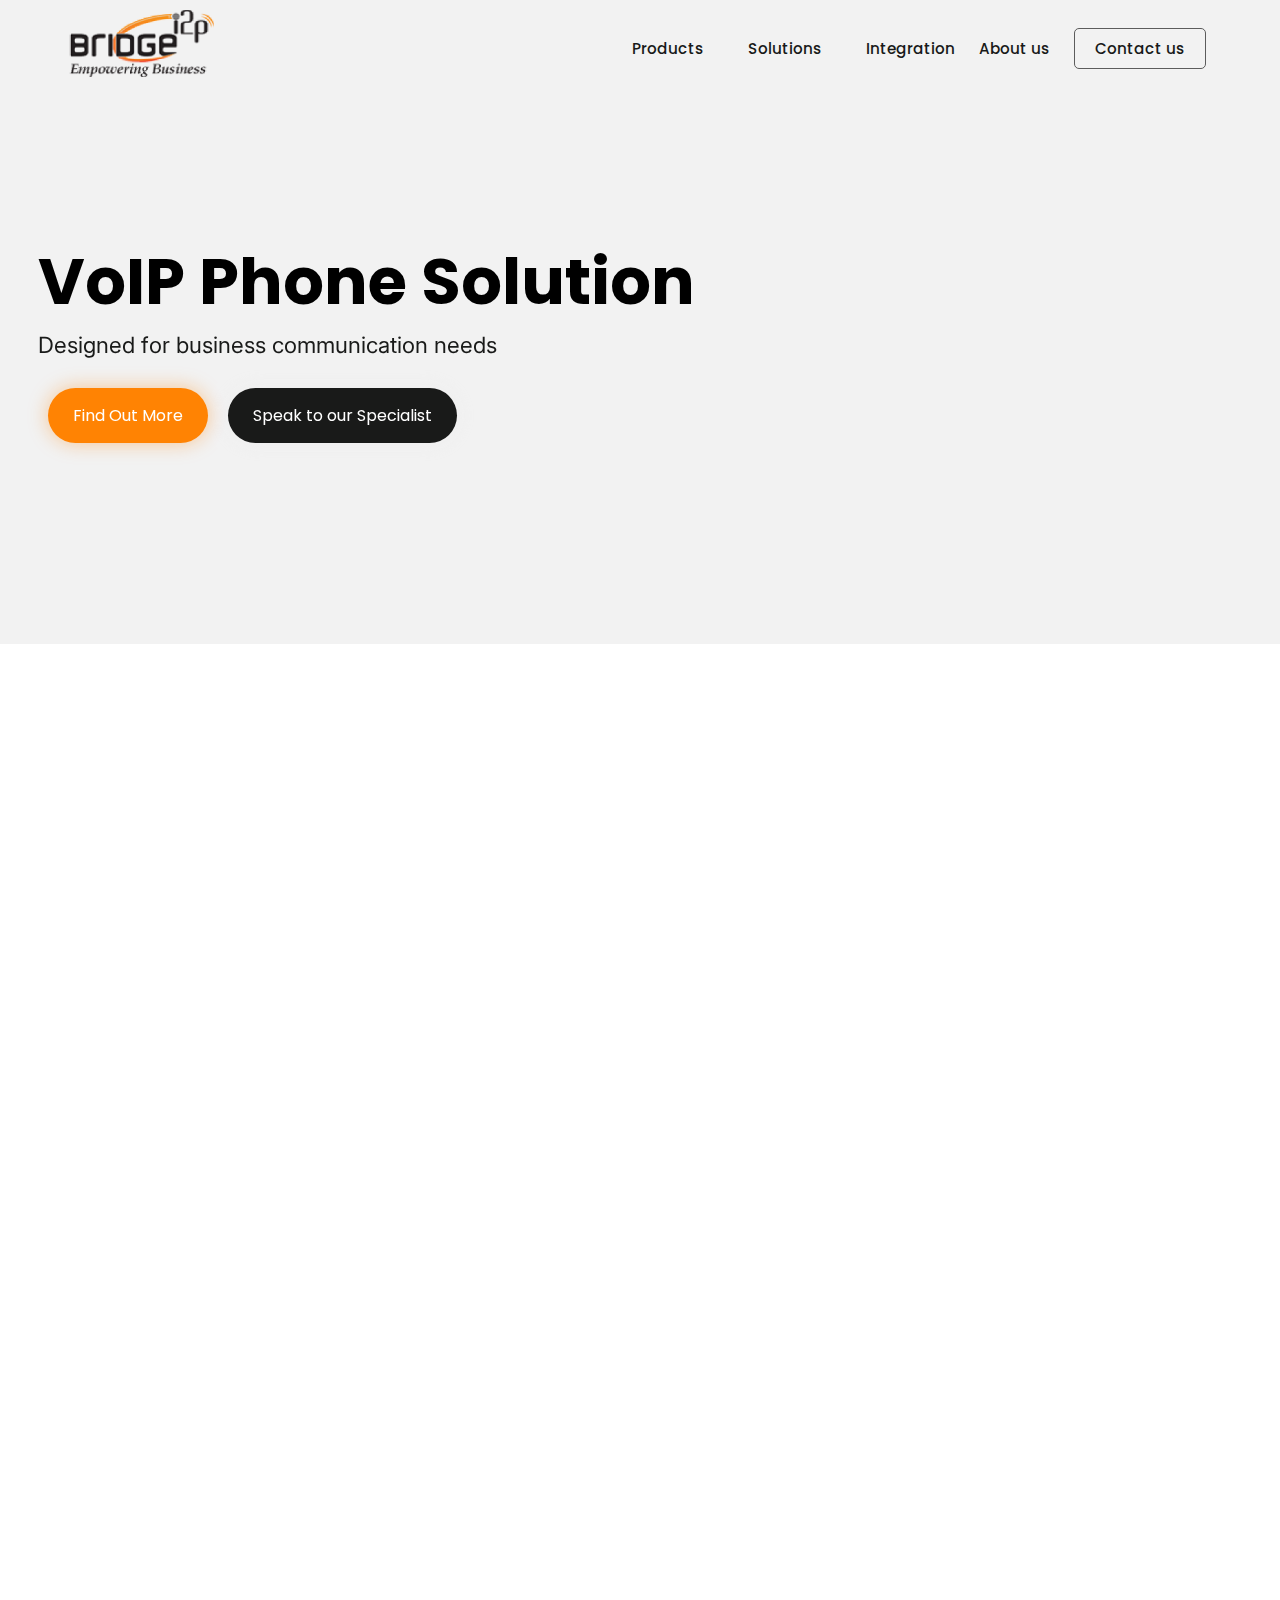
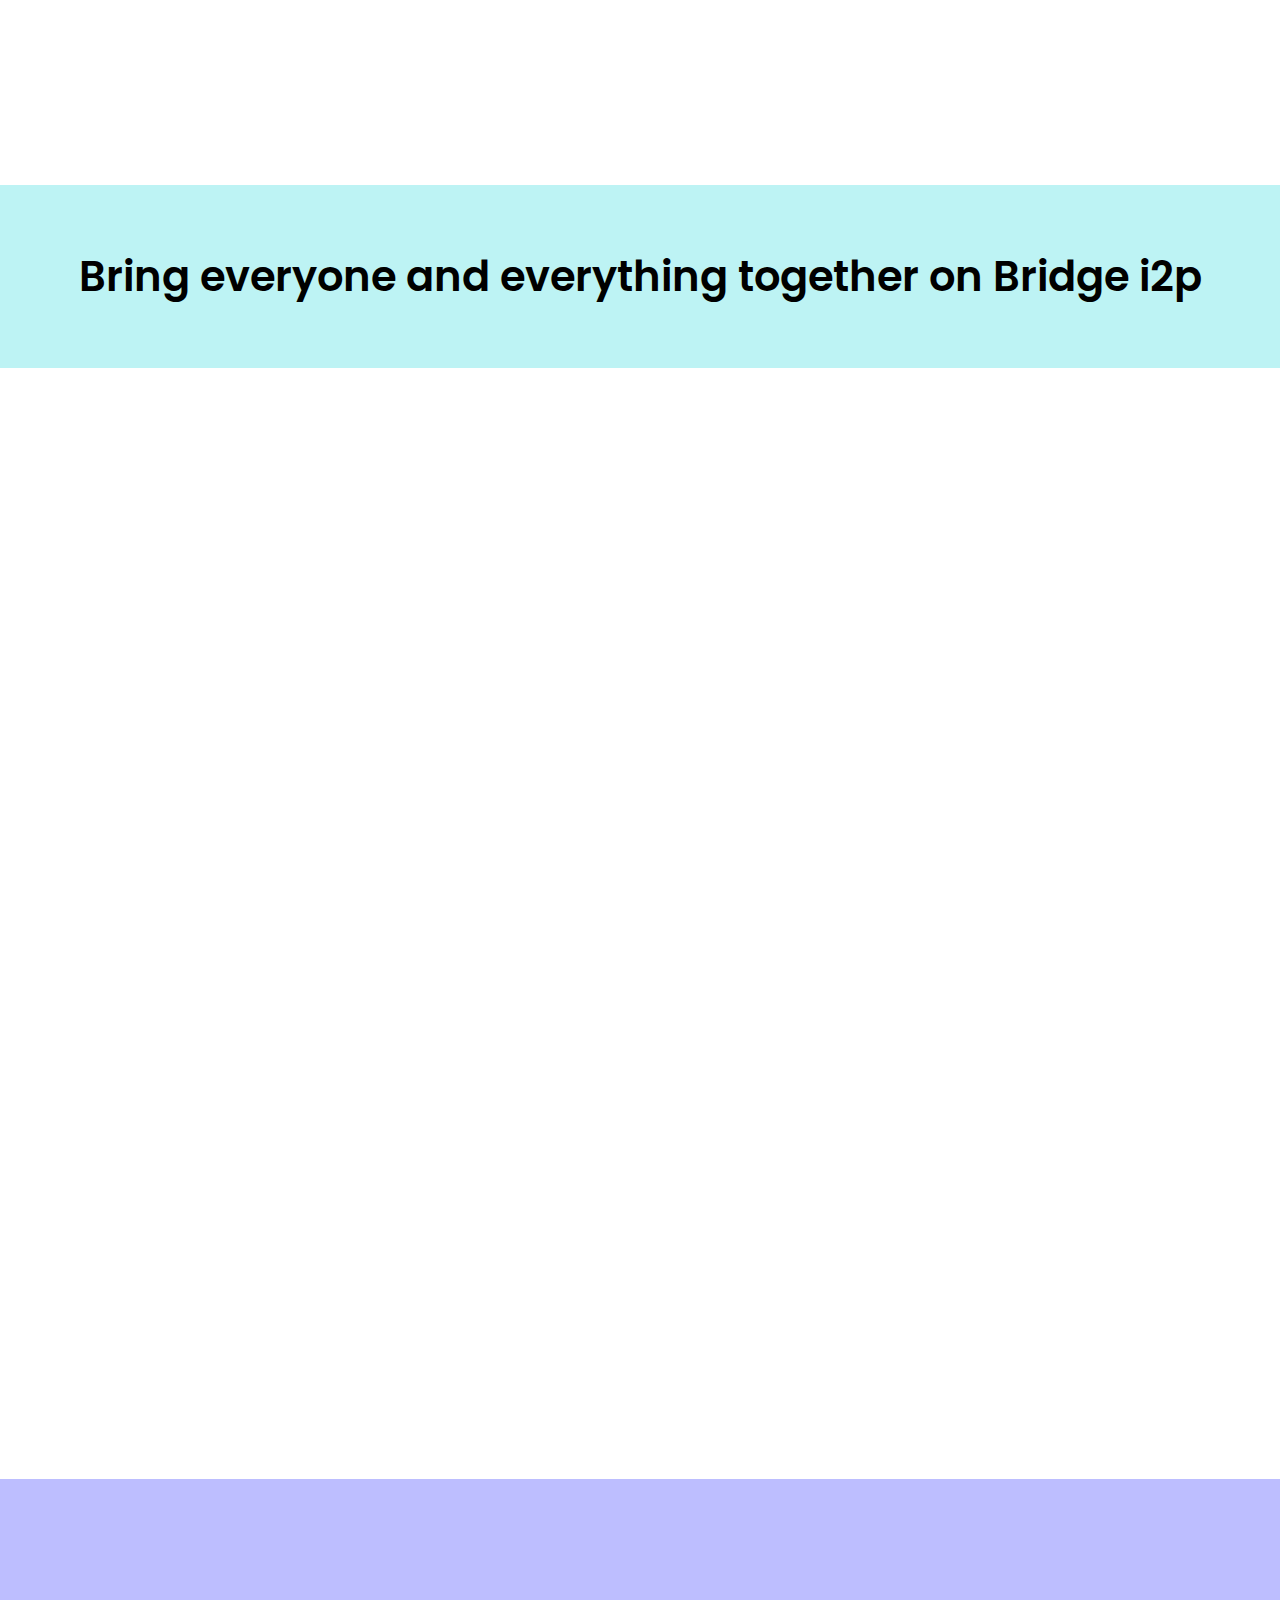
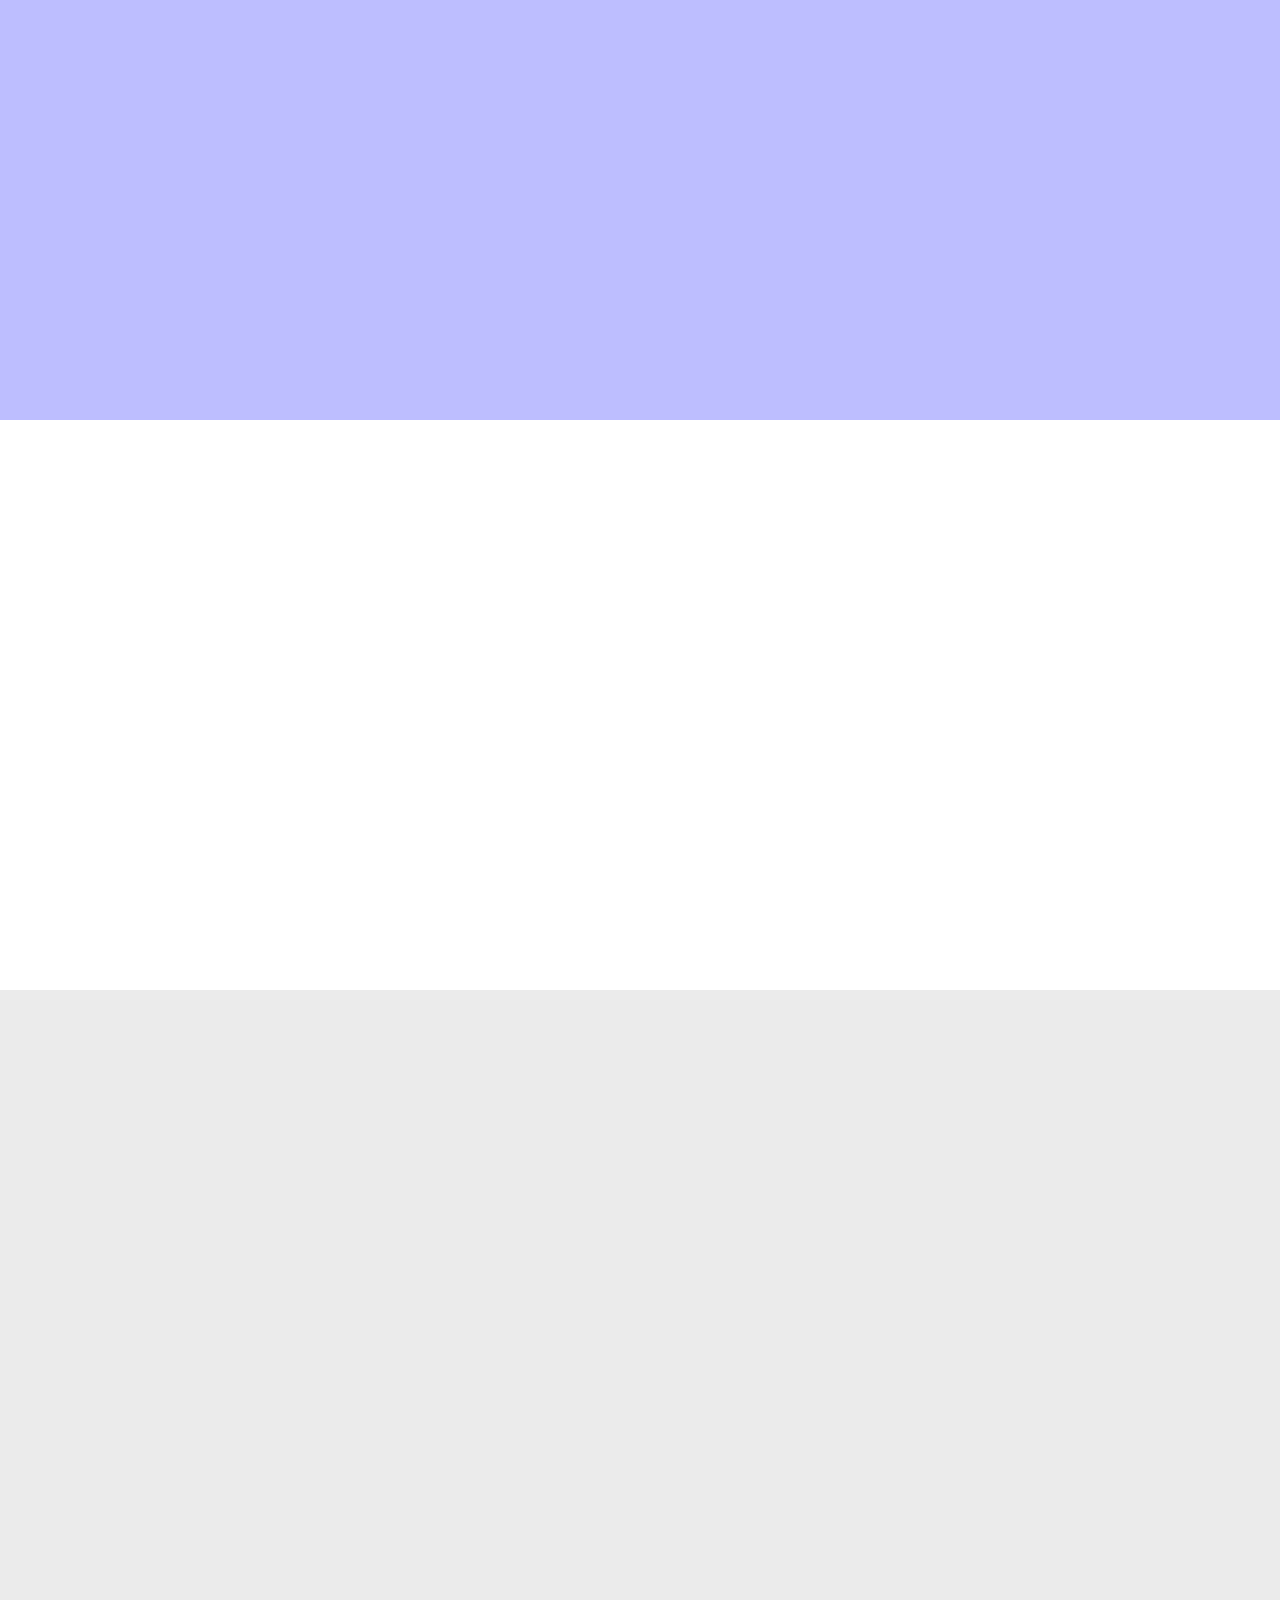
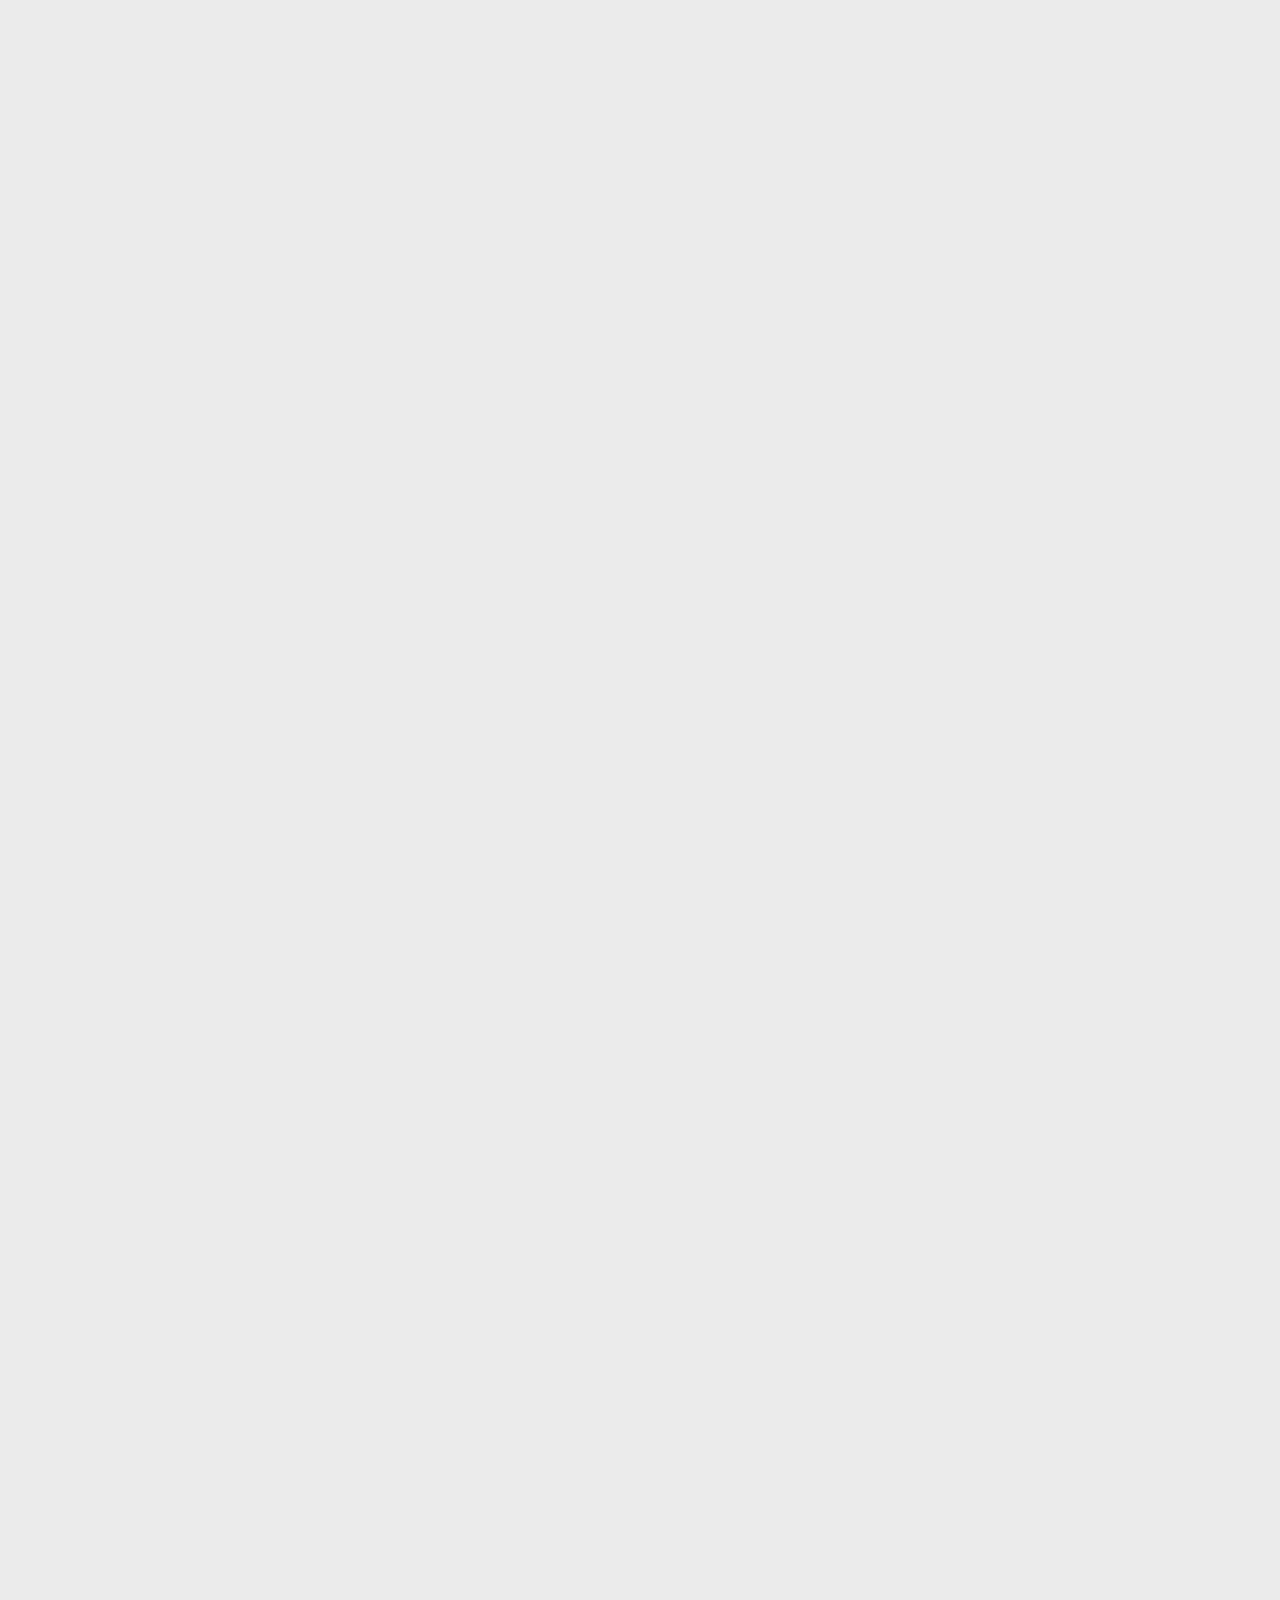
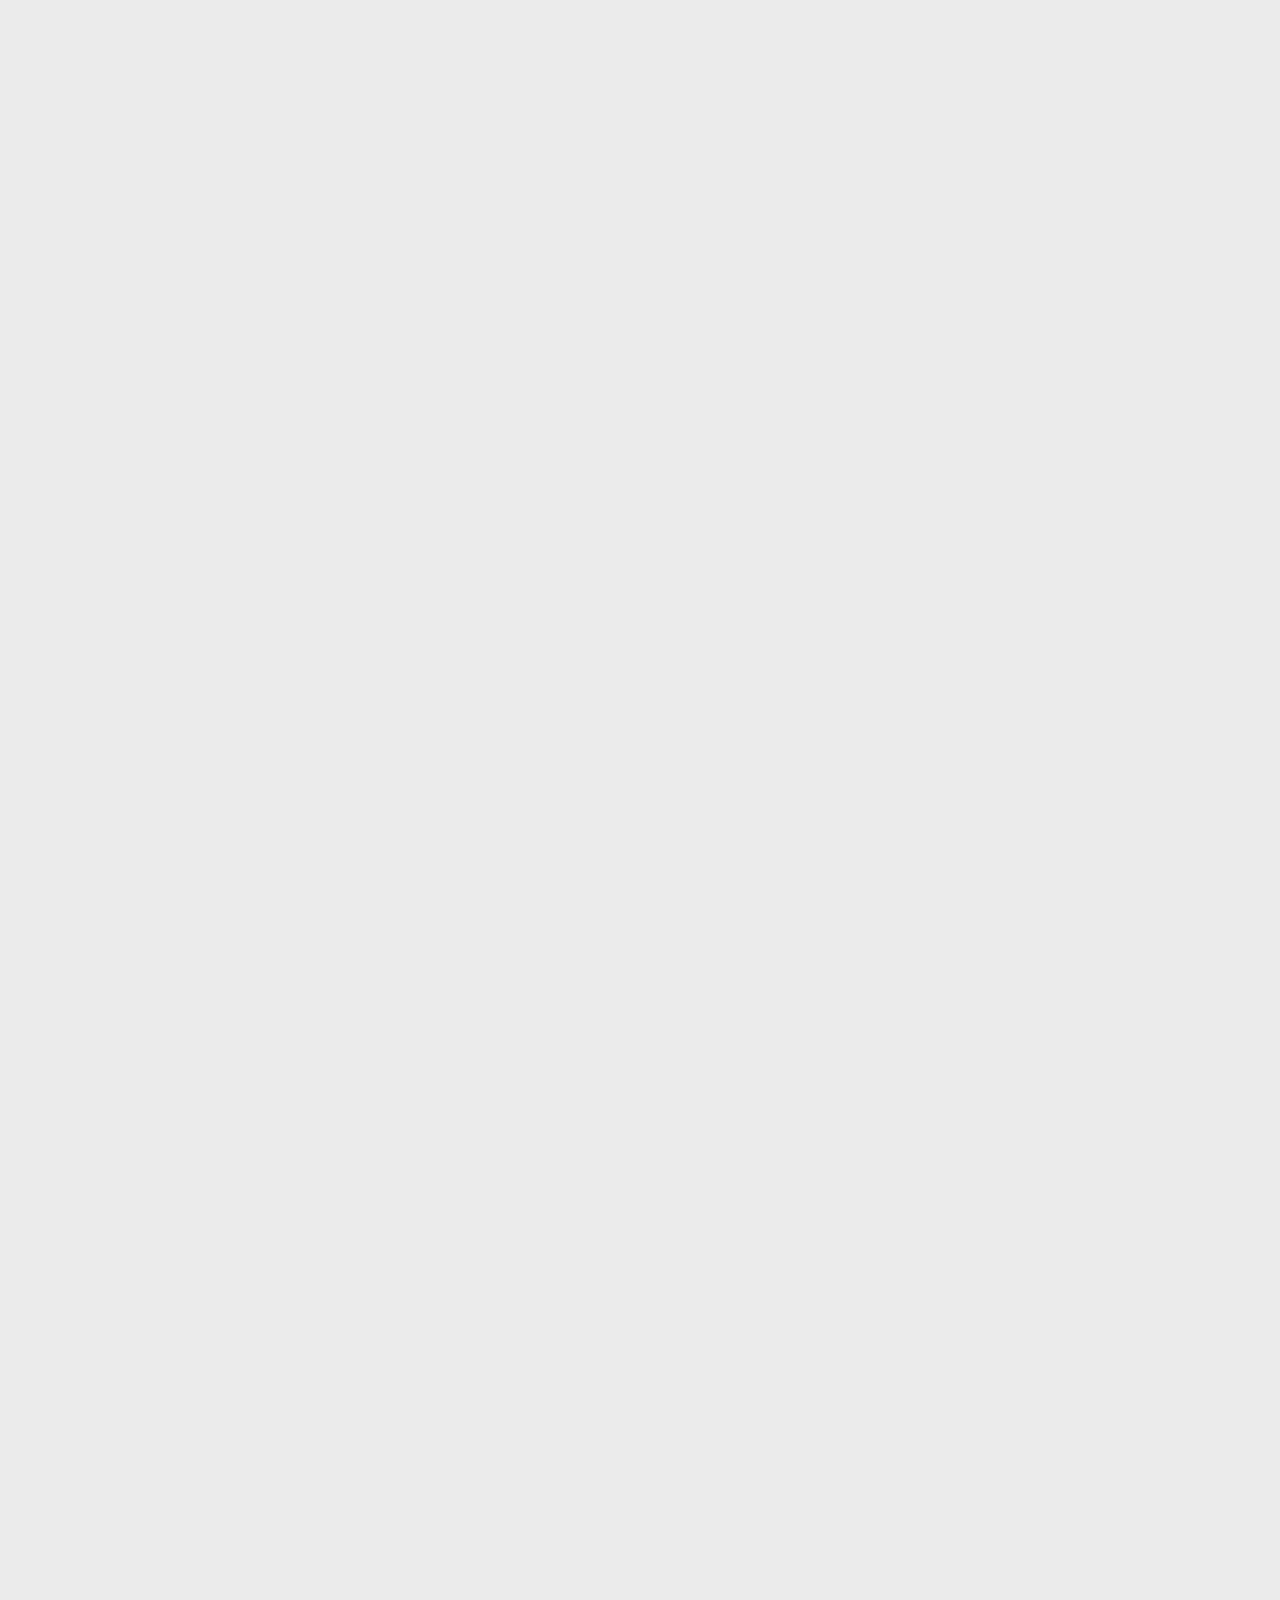
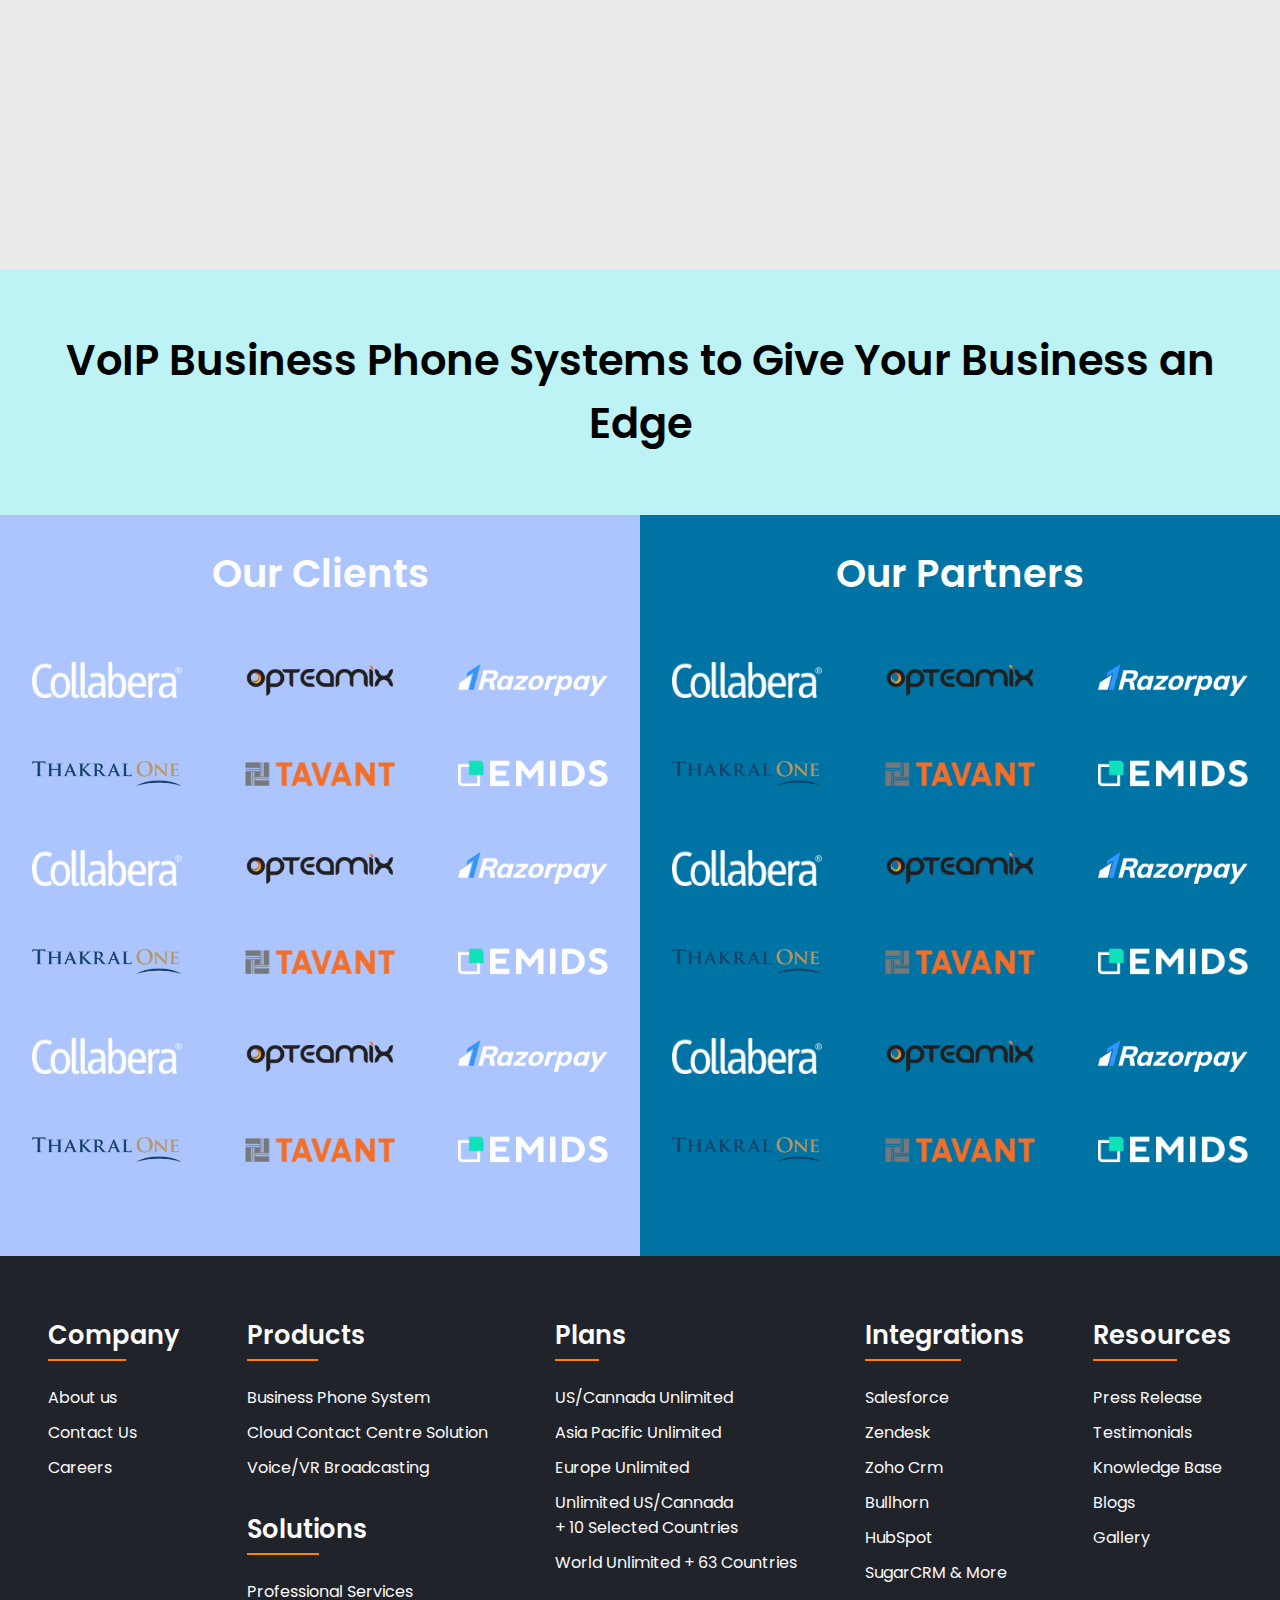
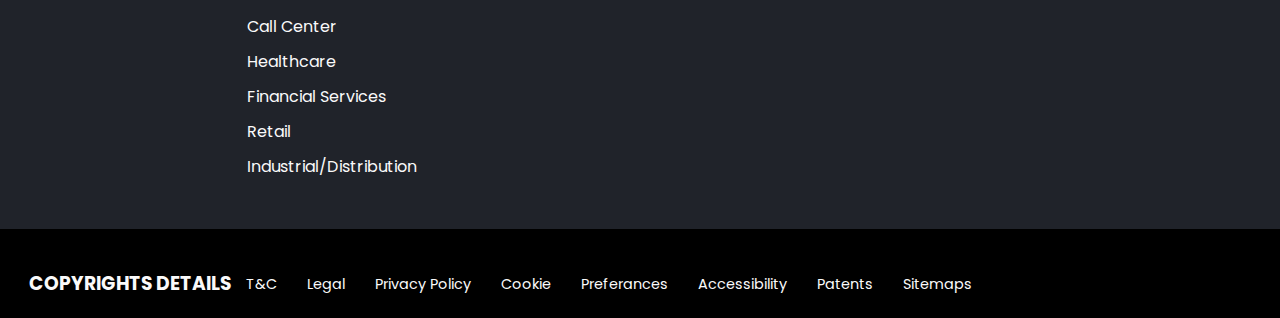
==== commit 58591949: "Some Changes have been updated" ====
--- a/index.html
+++ b/index.html
@@ -225,6 +225,8 @@
                                         }
                                     })
 
+
+
                                 //     productsBtn.addEventListener("mouseout", () => {
                                 //         productsItems.style.visibility = "visible";
                                 //                 productsItems.classList.add("active-nav-items");
@@ -260,7 +262,7 @@
                                         data-aos-easing="linear"  
                 data-aos-once="true"
                                         data-aos-duration="500">
-                                                <img src="./resources/img/header-img.png" alt="">
+                                                <img src="./resources/img/01.png" alt="">
                                                 <div class="circle-yellow"></div>
                                                 <div class="circle-grey"></div>
                                         </div>
@@ -498,7 +500,9 @@
                                 <img src="./resources/img/int-4.png" alt="">
                         </div>
                 </div>
-                <button>View More</button>
+                <a   data-aos="fade-up" data-aos-easing="linear"  
+                data-aos-once="true"
+                data-aos-duration="1000" href="./pages/integration.html">View More</a>
         </section>
         <section class="notify-section">
                 <div class="notify-layout"  data-aos="fade-up" data-aos-easing="linear"  
--- a/resources/styles/style.css
+++ b/resources/styles/style.css
@@ -827,6 +827,7 @@
 
 .integration-section {
   margin: 0 0 50px 0;
+  text-align: center;
 }
 
 .integration-section .integration-heading {
@@ -868,27 +869,31 @@
   width: 100%;
 }
 
-.integration-section button {
+.integration-section a {
   padding: 12px 35px;
   margin: 20px auto;
   background-color: #FF8303;
   color: #fafafa;
-  display: -webkit-box;
-  display: -ms-flexbox;
-  display: flex;
+  border-radius: 50px;
+  display: inline-block;
   -webkit-box-pack: center;
       -ms-flex-pack: center;
           justify-content: center;
-  border-radius: 5px;
   outline: none;
   border: none;
+  text-align: center;
+  text-decoration: none;
   cursor: pointer;
-  -webkit-box-shadow: 0 0 20px rgba(255, 131, 3, 0.4);
-          box-shadow: 0 0 20px rgba(255, 131, 3, 0.4);
-}
-
-.integration-section button:hover {
-  background-color: rgba(255, 131, 3, 0.9);
+}
+
+@media (max-width: 600px) {
+  .integration-section a {
+    margin: 20px auto;
+  }
+}
+
+.integration-section a:hover {
+  background-color: rgba(255, 131, 3, 0.8);
 }
 
 .notify-section {
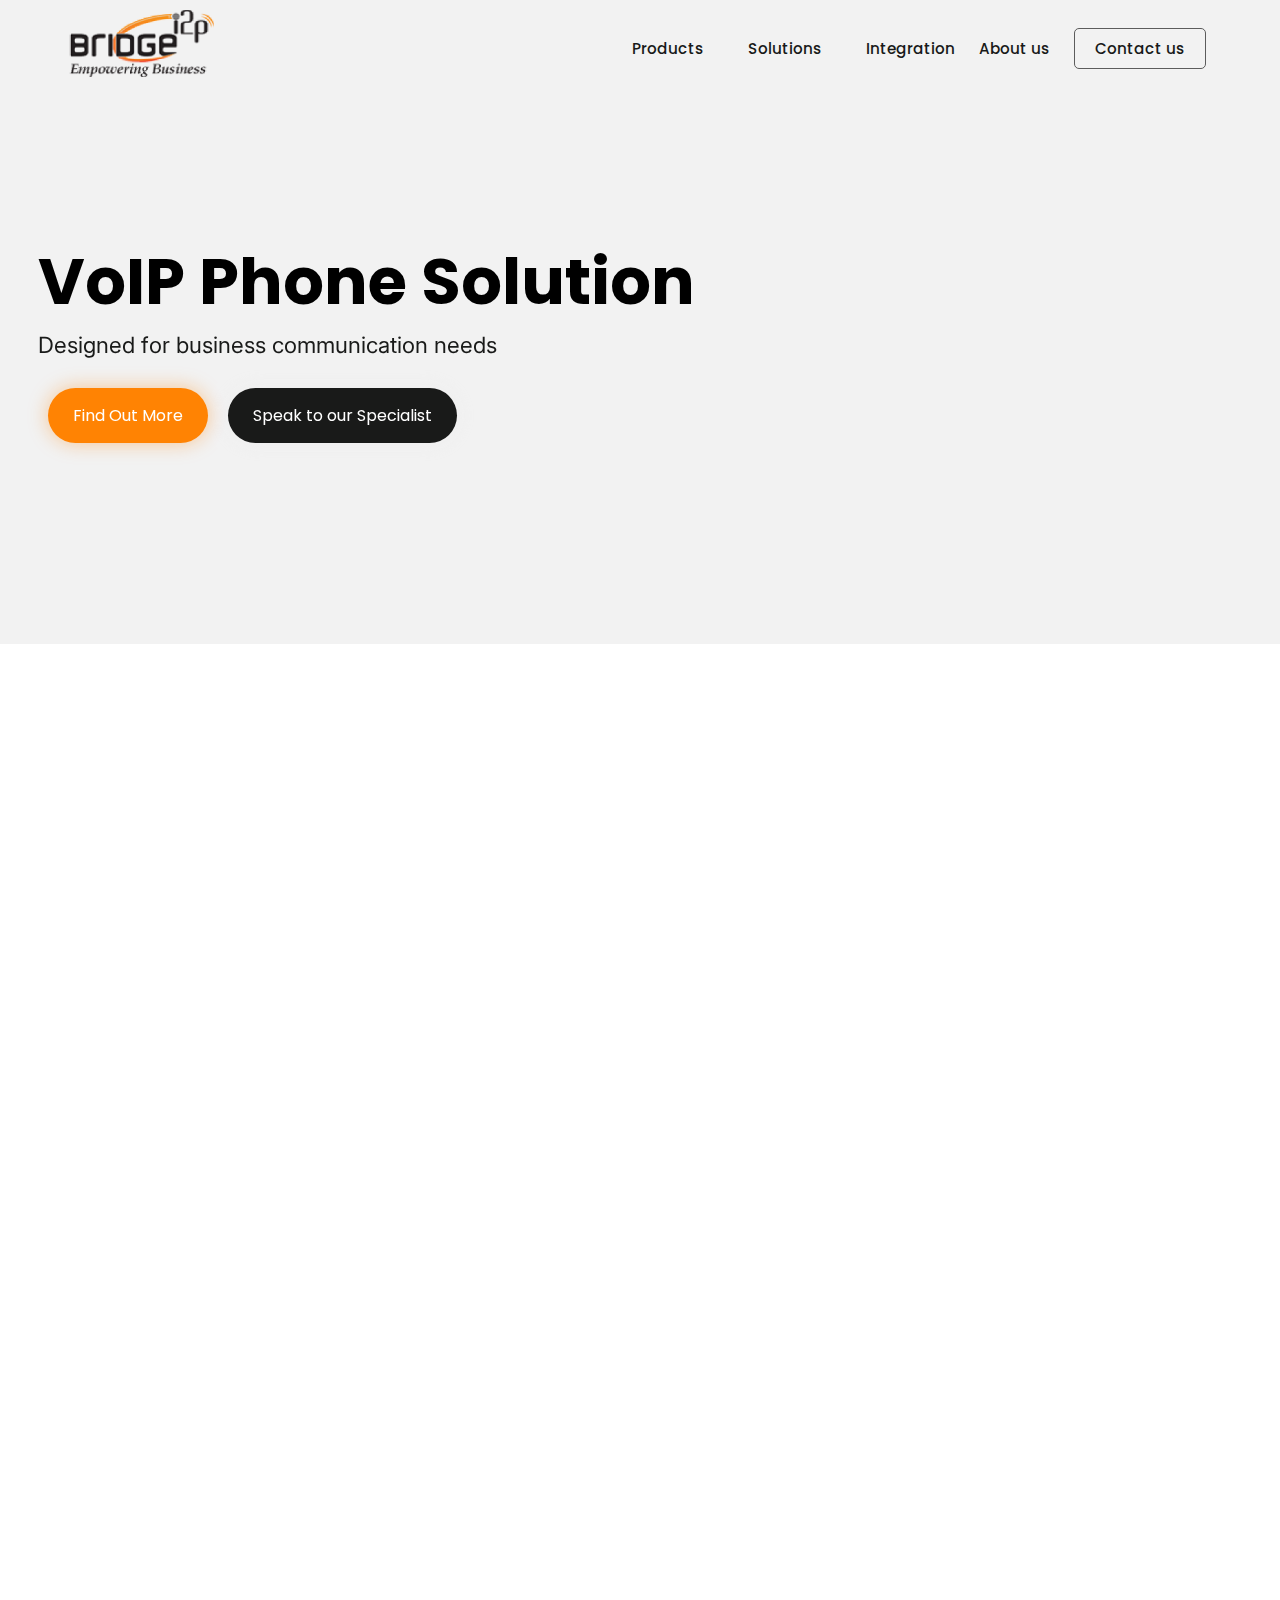
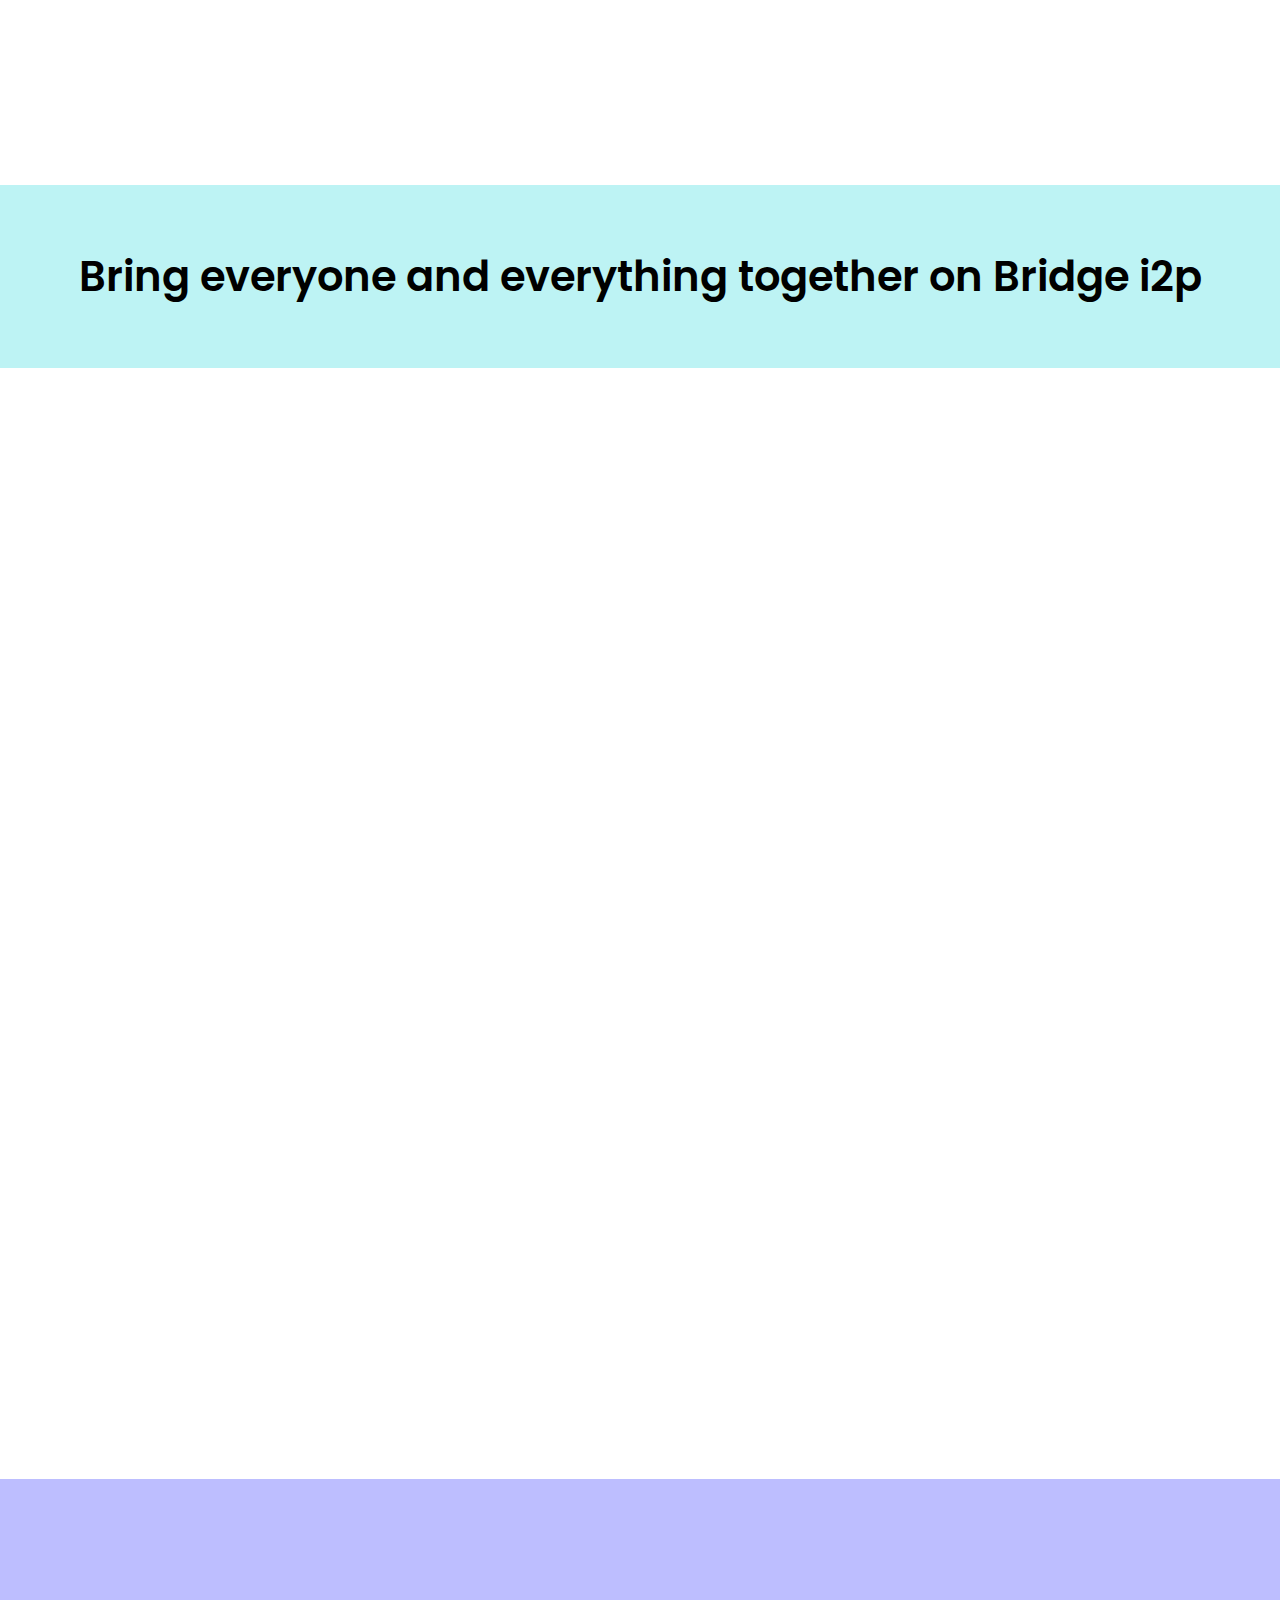
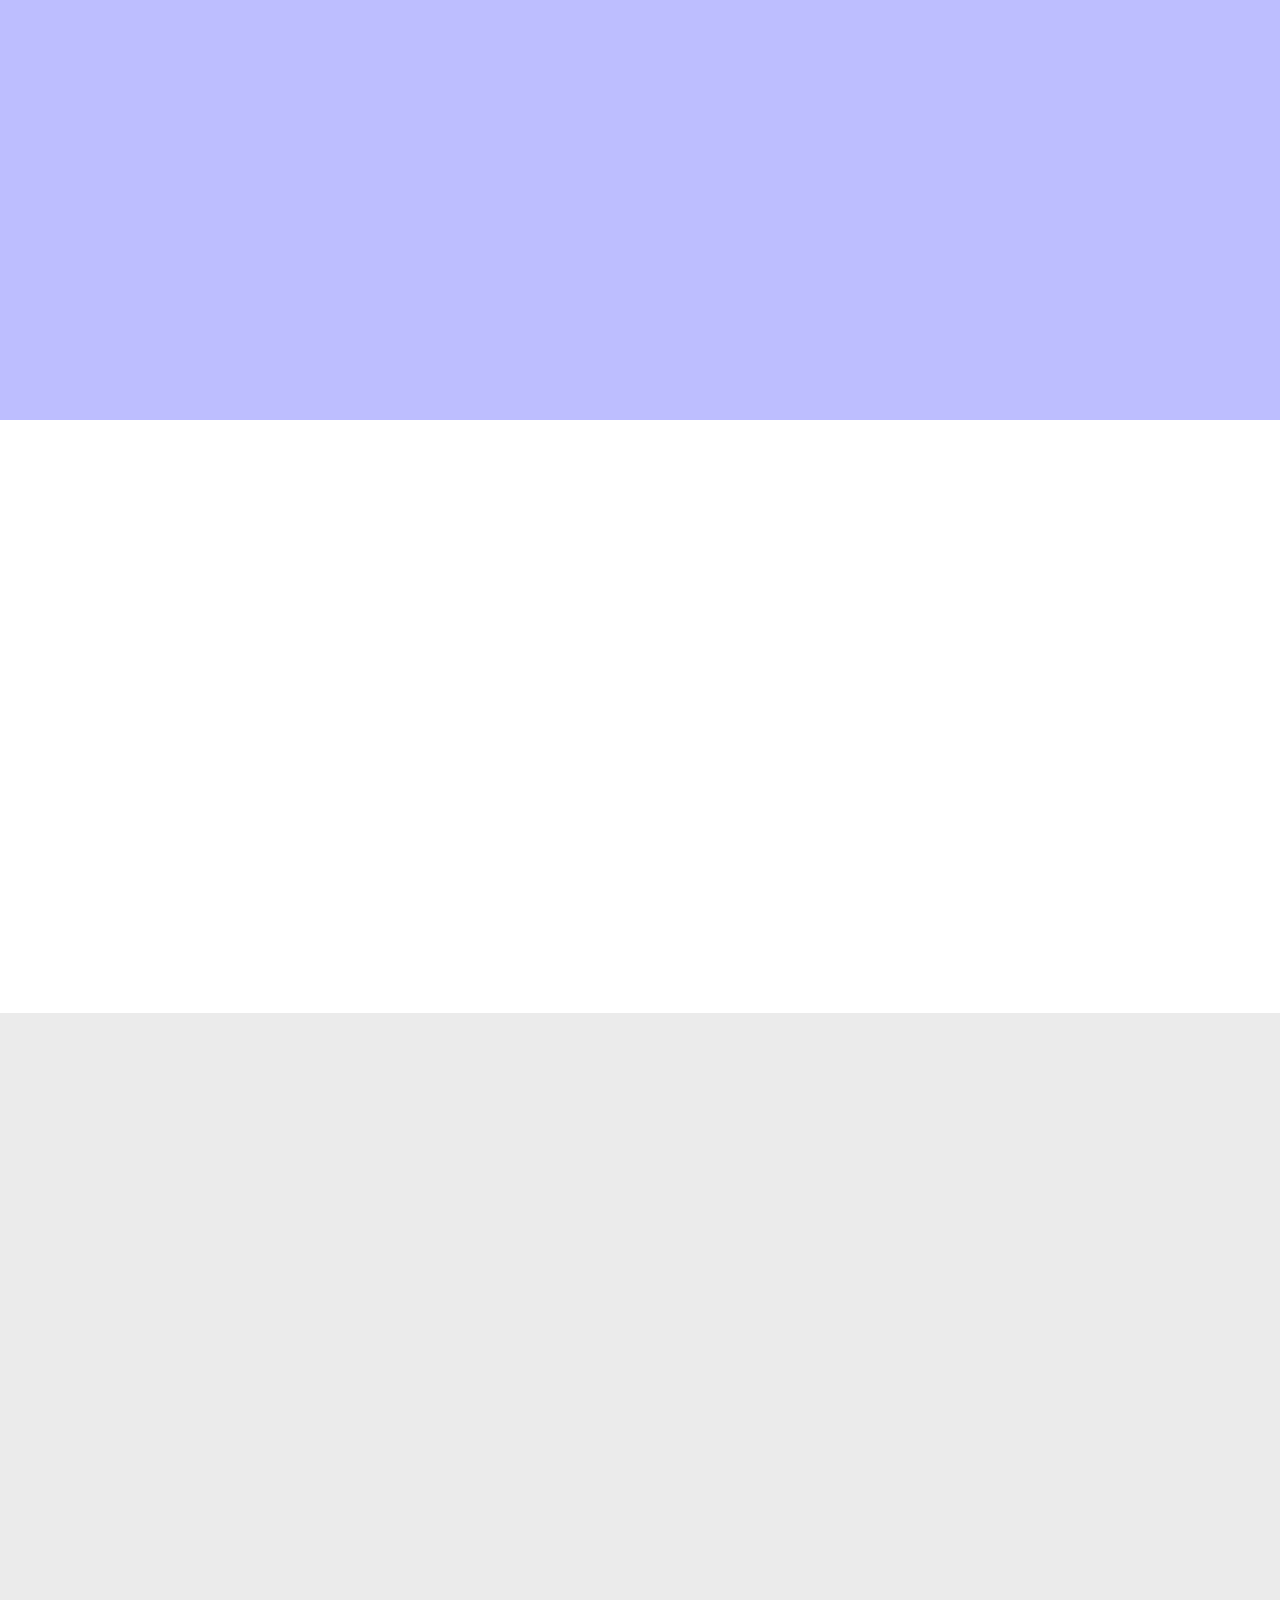
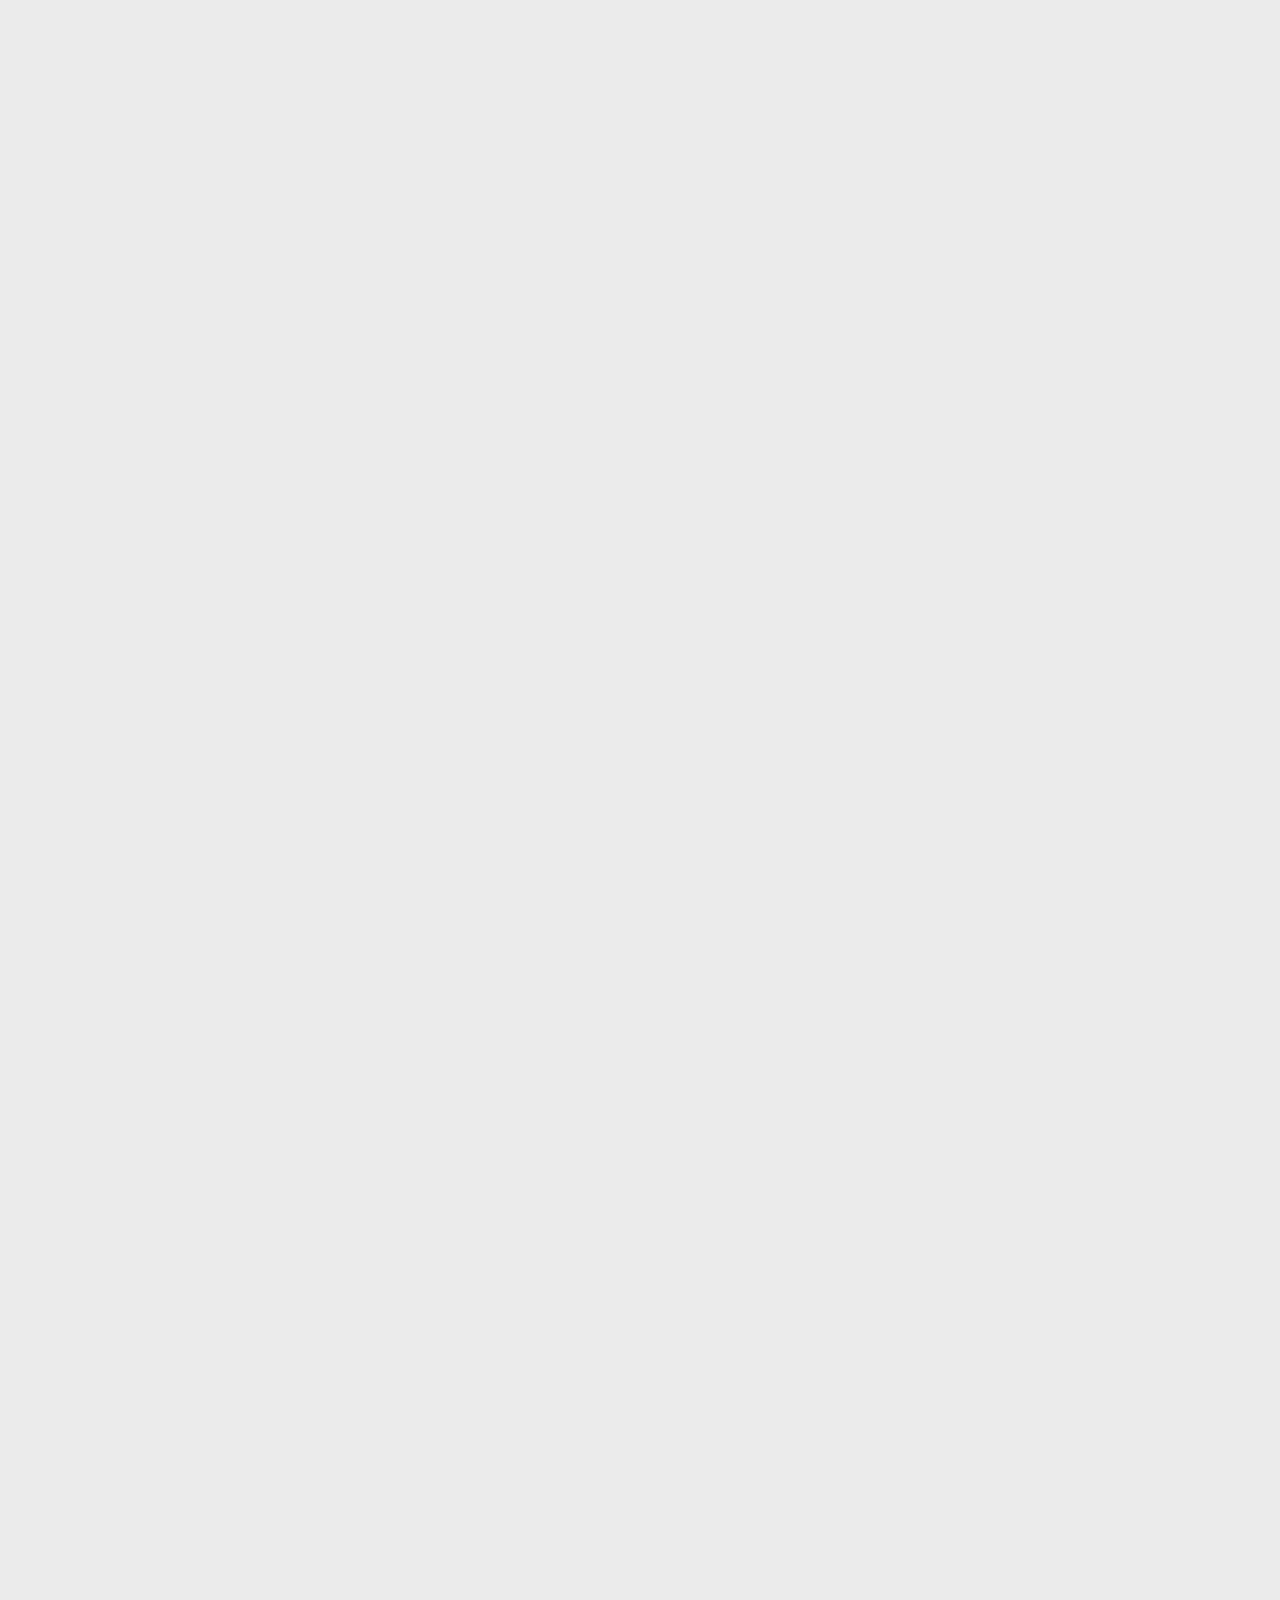
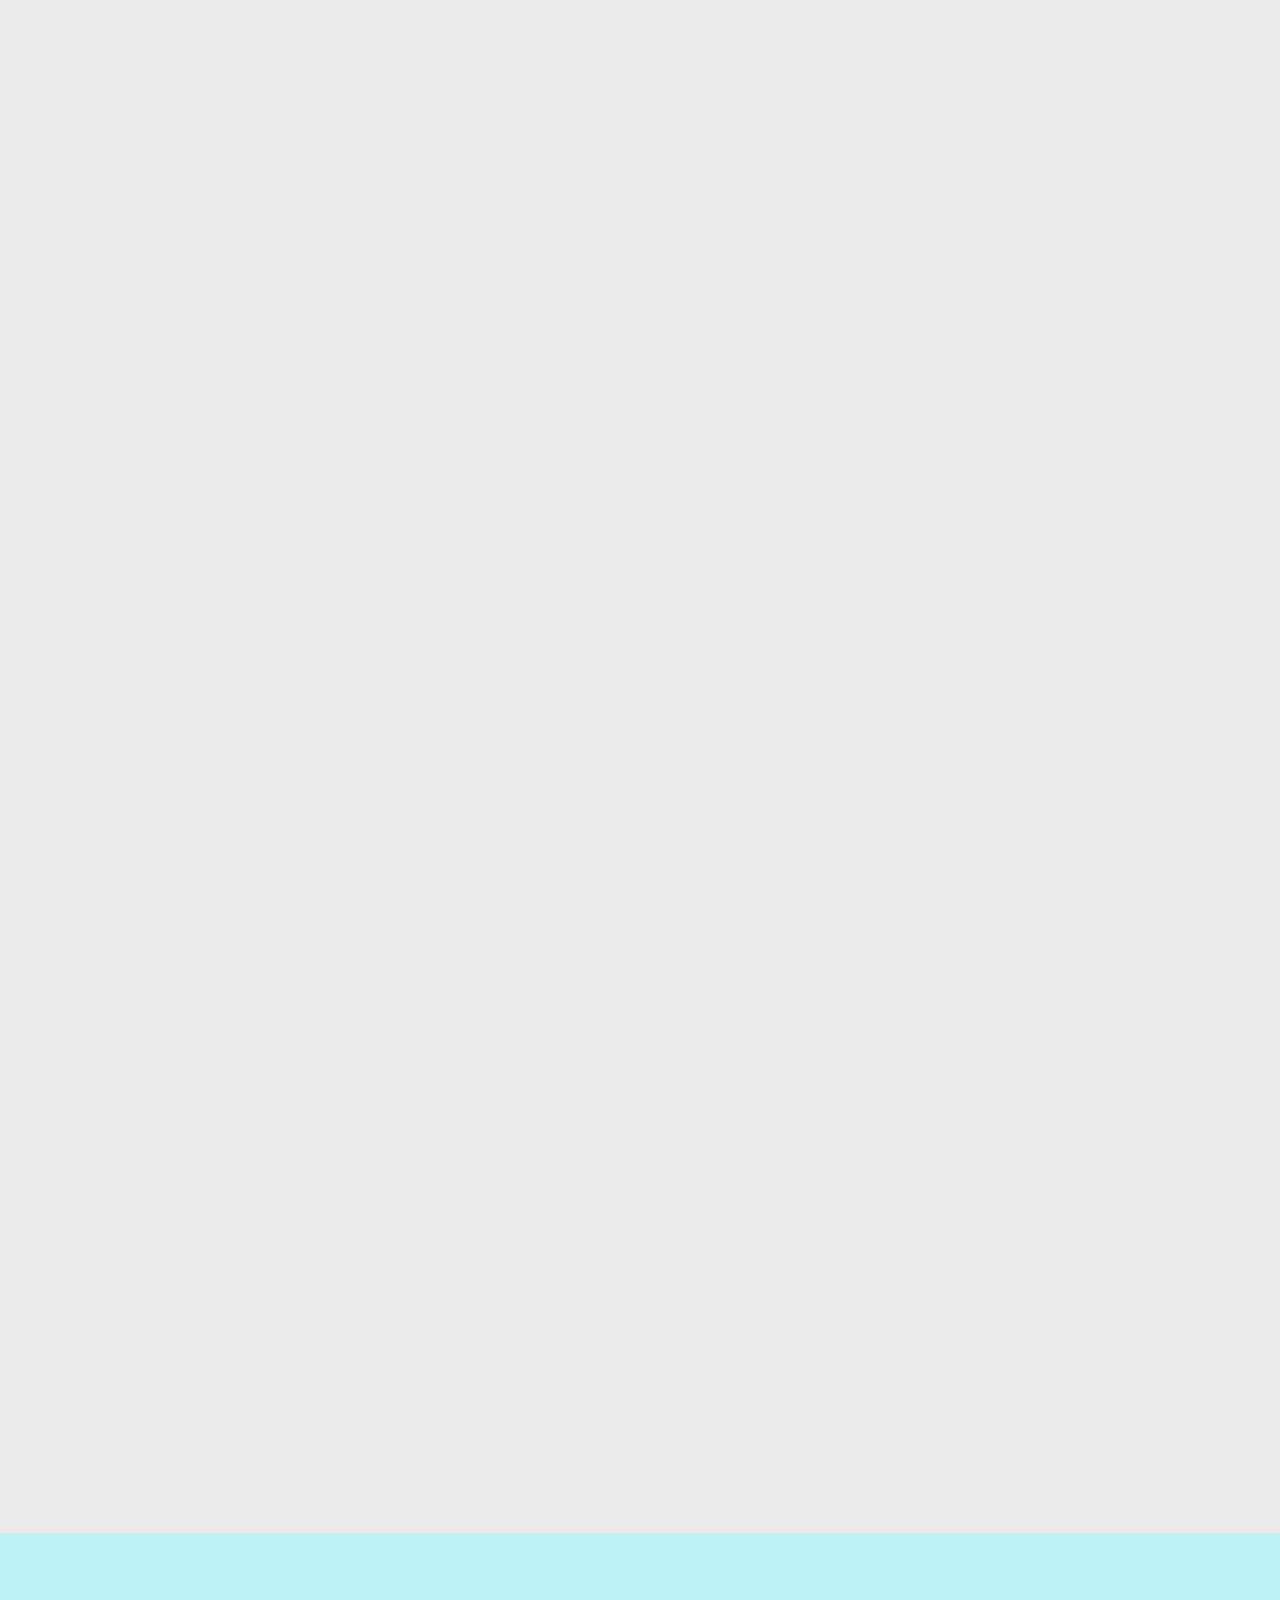
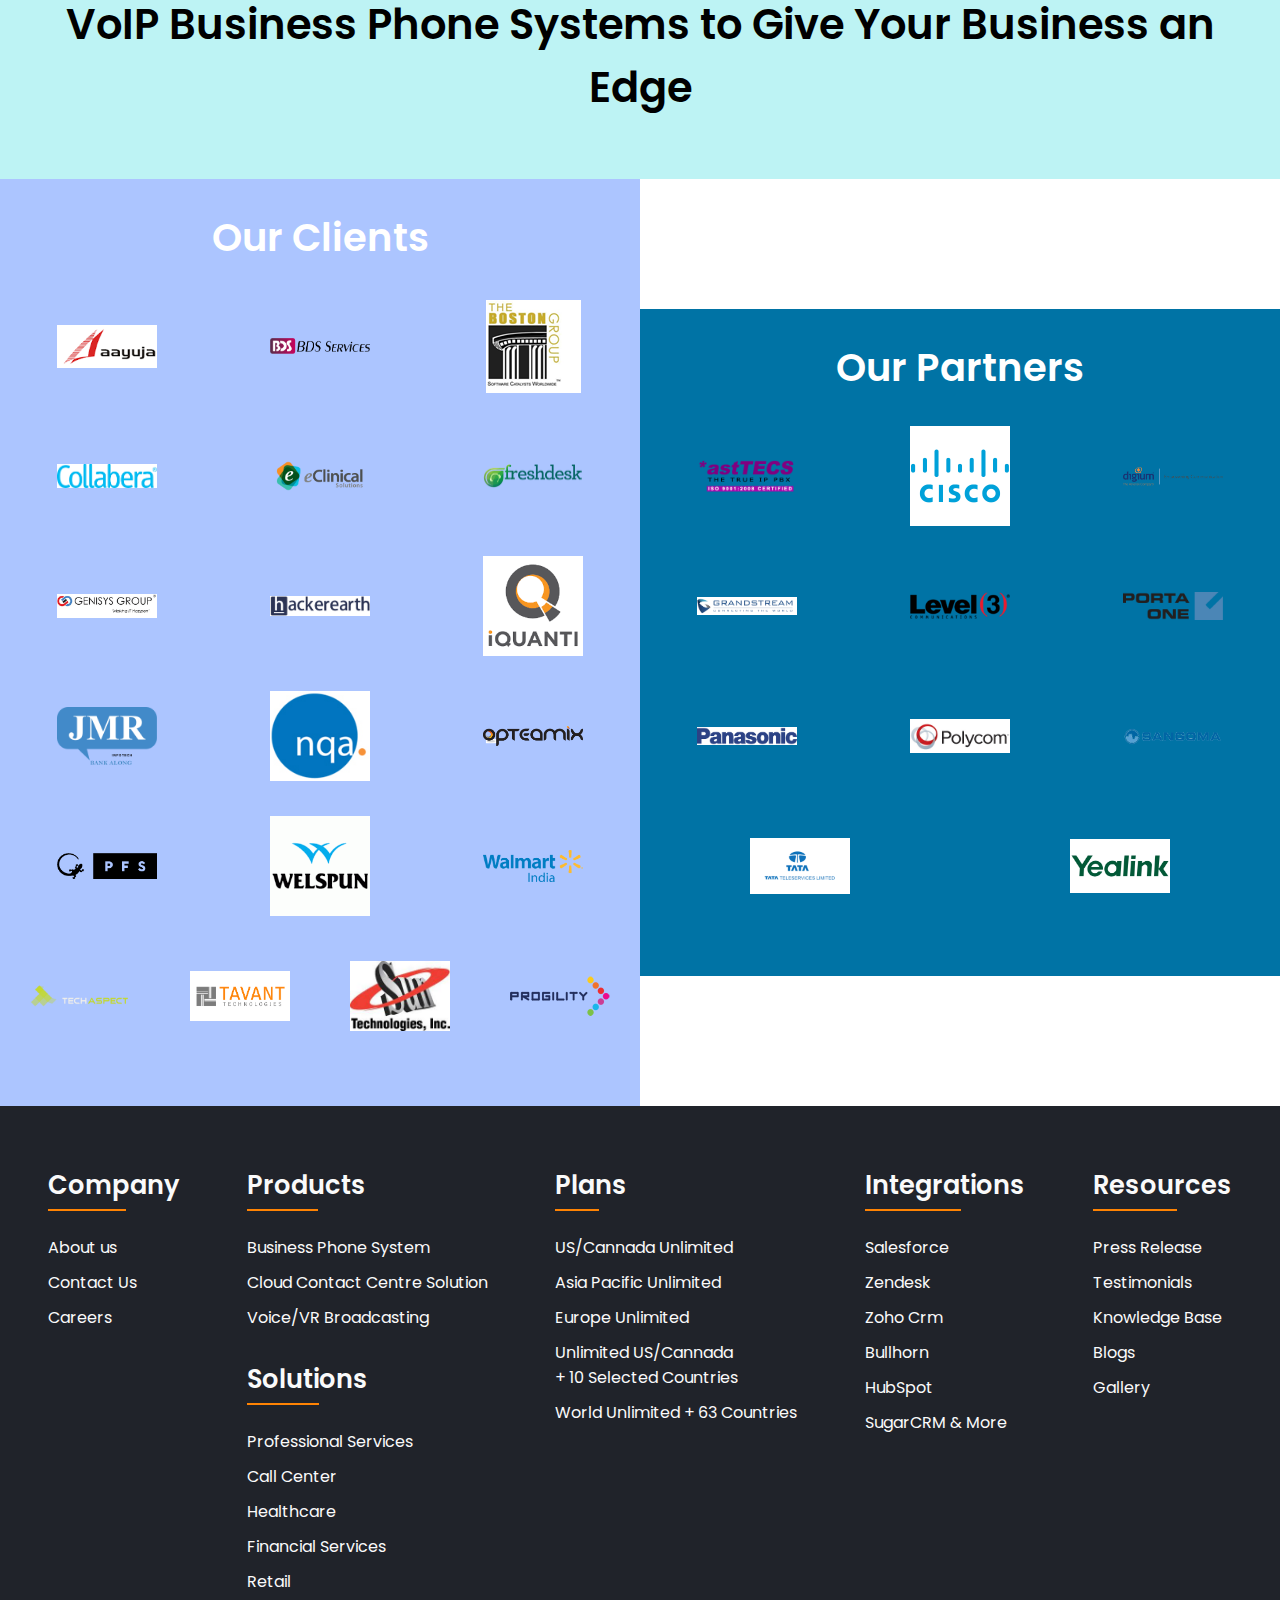
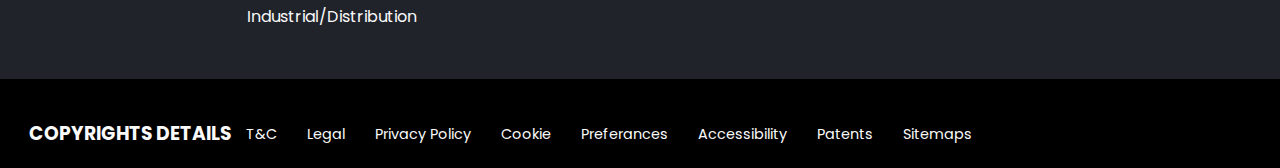
==== commit 2f431c11: "Completed Green Marked Changes" ====
--- a/index.html
+++ b/index.html
@@ -58,19 +58,19 @@
                             </div>
                             <nav id="nav">  
                                 <ul>
-                                    <li>
+                                    <li id="product-parent">
                                             <a   id="products" href="#" class="nav-item" >
                                                 Products<ion-icon  name="arrow-down-circle-outline"></ion-icon>
                                         </a>
                                                 <div id="product-items" class="nav-items">
                                                         <div class="items-content">
-                                                                <div class="heading">
+                                                                <div id="heading" class="heading">
                                                                         <h3>Bridge I2P</h3>
                                                                         <p>
                                                                                 Lorem ipsum dolor sit amet, consectetur adipiscing elit. Duis ultrices tempus massa et vehicula.
                                                                         </p>
                                                                 </div>
-                                                                <div class="links">
+                                                                <div id="links" class="links">
                                                                         <div class="link">
                                                                                 <img src="./resources/img/Group 851.png" alt="">
                                                                                 <div class="text-content">
@@ -100,7 +100,7 @@
                                                                         </div>
                                                                 </div>
                                                         </div>
-                                                        <div class="company-content">
+                                                        <div id="company-content" class="company-content">
                                                                 <p>
                                                                         Lorem ipsum dolor sit amet, consectetur adipiscing elit. Duis ultrices tempus massa et vehicula.
                                                                         Aliquam tempus nibh eros, ac consequat nisl condimentum non.
@@ -109,10 +109,10 @@
                                                         </div>
                                                 </div>
                                         </li>
-                                    <li>
+                                    <li id="solution-parent">
                                             <a id="solutions" href="#">Solutions<ion-icon name="arrow-down-circle-outline"></ion-icon></a>
                                             <div id="solution-items" class="nav-items">
-                                                <div class="items-content">
+                                                <div id="items-content" class="items-content">
                                                         <div class="heading">
                                                                 <h3>Bridge I2P</h3>
                                                                 <p>
@@ -197,6 +197,7 @@
                                     const productsItems = document.getElementById('product-items');
                                     const solutionsItems = document.getElementById('solution-items');
                                     var productClicked = false,  solutionClicked = false;
+
                                     productsBtn.addEventListener('click', () => {
                                         if (productClicked) {
                                                 productsItems.style.visibility = "collapse";
@@ -210,6 +211,33 @@
                                                 productClicked = true;
                                         }
                                     })
+
+                                    addEventListener("click", (e) => {
+                                        var values = e.path;
+                                        console.log(e.target.parentNode)
+
+                                        if (e.target.parentNode.id !== "product-parent" && e.target.parentNode.className !== "heading" && e.target.parentNode.className !== "company-content" && e.target.parentNode.className !== "links" && e.target.parentNode.className !== "text-content") {
+                                                if (e.target.id !== "products") {
+                                                    if (productClicked) {
+                                                        productsItems.style.visibility = "collapse";
+                                                        productsItems.classList.remove("active-nav-items");
+                                                        productClicked = false;
+                                                    }
+                                            }
+                                        }
+
+                                        if (e.target.parentNode.id !== "solution-parent" && e.target.parentNode.className !== "heading" && e.target.parentNode.className !== "company-content" && e.target.parentNode.className !== "links"  && e.target.parentNode.className !== "text-content") {
+                                                if (e.target.id !== "solutions") {
+                                                    if (solutionClicked) {
+                                                        solutionsItems.style.visibility = "collapse";
+                                                        solutionsItems.classList.remove("active-nav-items");
+                                                        solutionClicked = false;
+                                                    }
+                                            }
+                                        }
+                                    })
+
+                                    
 
                                     solutionsBtn.addEventListener('click', () => {
                                         if (solutionClicked) {
@@ -488,16 +516,34 @@
                 data-aos-once="true"
                 data-aos-duration="1500">
                         <div class="brand">
-                                <img src="./resources/img/int-1.png" alt="">
-                        </div>
-                        <div class="brand">
-                                <img src="./resources/img/int-2.png" alt="">
-                        </div>
-                        <div class="brand">
-                                <img src="./resources/img/int-3.png" alt="">
-                        </div>
-                        <div class="brand">
-                                <img src="./resources/img/int-4.png" alt="">
+                                <img src="./resources/img/Integrations/bullhorn.png" alt="">
+                        </div>
+                        <div class="brand">
+                                <img src="./resources/img/Integrations/hubspot.png" alt="">
+                        </div>
+                        <div class="brand">
+                                <img src="./resources/img/Integrations/int-1.png" alt="">
+                        </div>
+                        <div class="brand">
+                                <img src="./resources/img/Integrations/int-2.png" alt="">
+                        </div>
+                        <div class="brand">
+                                <img src="./resources/img/Integrations/int-3.png" alt="">
+                        </div>
+                        <div class="brand">
+                                <img src="./resources/img/Integrations/int-4.png" alt="">
+                        </div>
+                        <div class="brand">
+                                <img src="./resources/img/Integrations/salesforce.png" alt="">
+                        </div>
+                        <div class="brand">
+                                <img src="./resources/img/Integrations/skype.png" alt="">
+                        </div>
+                        <div class="brand">
+                                <img src="./resources/img/Integrations/teams.png" alt="">
+                        </div>
+                        <div class="brand">
+                                <img src="./resources/img/Integrations/zoho.png" alt="">
                         </div>
                 </div>
                 <a   data-aos="fade-up" data-aos-easing="linear"  
@@ -525,17 +571,18 @@
                 <div class="opinion-layout"  data-aos="fade-up" data-aos-easing="linear"  
                 data-aos-once="true"
                 data-aos-duration="1500">
-                        <div class="opinions">
-                                <p>"Typeform is a product-grade system for our entire growth funnel"</p>
-                                <div class="img-container">
-                                        <img src="https://images.unsplash.com/photo-1494790108377-be9c29b29330?ixlib=rb-1.2.1&ixid=MnwxMjA3fDB8MHxwaG90by1wYWdlfHx8fGVufDB8fHx8&auto=format&fit=crop&w=687&q=80" alt="">
-                                </div>
-                                <h4>Gaurav Vohra</h4>
-                                <span>Head of growth</span>
-                                <div class="logo-container">
-                                        <img src="./resources/img/brand.png" alt="">
-                                </div>
-                        </div>
+                        <!-- <div class="opinions">
+                                <p>"BridgeCubex Solutions is a very valuable partner in our business; their lines have a 100% up-time and a very prompt support team. Whenever I have any questions, 
+                                        they’ve always been cleared on priority. We’re very happy with the service and will openly recommend them to all."</p>
+                                <div class="img-container">
+                                        <img src="https://www.bridgei2p.com/wp-content/uploads/2015/02/shantanu.jpg" alt="">
+                                </div>
+                                <h4> Mr. Shantanu</h4>
+                                <span>Head of growth</span>
+                                <div class="logo-container">
+                                        <img src="./resources/img/brand.png" alt="">
+                                </div>
+                        </div> -->
                         <div class="opinions">
                                 <p>"Typeform is a product-grade system for our entire growth funnel"</p>
                                 <div class="img-container">
@@ -646,38 +693,39 @@
                         <div class="logo-section" >
                                 <div class="logo-container">
                                         <div class="img-container">
-                                                <img src="./resources/img/logo-1.png" alt="">
-                                                <img src="./resources/img/logo-2.png" alt="">
-                                                <img src="./resources/img/logo-3.png" alt="">
-                                        </div>
-                                        <div class="img-container">
-                                                <img src="./resources/img/logo-4.png" alt="">
-                                                <img src="./resources/img/logo-5.png" alt="">
-                                                <img src="./resources/img/logo-6.png" alt="">
-                                        </div>
-                                </div>
-                                <div class="logo-container">
-                                        <div class="img-container">
-                                                <img src="./resources/img/logo-1.png" alt="">
-                                                <img src="./resources/img/logo-2.png" alt="">
-                                                <img src="./resources/img/logo-3.png" alt="">
-                                        </div>
-                                        <div class="img-container">
-                                                <img src="./resources/img/logo-4.png" alt="">
-                                                <img src="./resources/img/logo-5.png" alt="">
-                                                <img src="./resources/img/logo-6.png" alt="">
-                                        </div>
-                                </div>
-                                <div class="logo-container">
-                                        <div class="img-container">
-                                                <img src="./resources/img/logo-1.png" alt="">
-                                                <img src="./resources/img/logo-2.png" alt="">
-                                                <img src="./resources/img/logo-3.png" alt="">
-                                        </div>
-                                        <div class="img-container">
-                                                <img src="./resources/img/logo-4.png" alt="">
-                                                <img src="./resources/img/logo-5.png" alt="">
-                                                <img src="./resources/img/logo-6.png" alt="">
+                                                <img src="./resources/img/Clients/aayuja.png" alt="">
+                                                <img src="./resources/img/Clients/BDS-Serv-Final-1.png" alt="">
+                                                <img src="./resources/img/Clients/boston.png" alt="">
+                                        </div>
+                                        <div class="img-container">
+                                                <img src="./resources/img/Clients/callabes.png" alt="">
+                                                <img src="./resources/img/Clients/eclinical.png" alt="">
+                                                <img src="./resources/img/Clients/freshdesk.png" alt="">
+                                        </div>
+                                </div>
+                                <div class="logo-container">
+                                        <div class="img-container">
+                                                <img src="./resources/img/Clients/genisys.jpg" alt="">
+                                                <img src="./resources/img/Clients/hackerearth.png" alt="">
+                                                <img src="./resources/img/Clients/iquanti.png" alt="">
+                                        </div>
+                                        <div class="img-container">
+                                                <img src="./resources/img/Clients/JMR.png" alt="">
+                                                <img src="./resources/img/Clients/nqa.png" alt="">
+                                                <img src="./resources/img/Clients/opteamix.png" alt="">
+                                        </div>
+                                </div>
+                                <div class="logo-container">
+                                        <div class="img-container">
+                                                <img src="./resources/img/Clients/PFS-Logo.png" alt="">
+                                                <img src="./resources/img/Clients/welspun.png" alt="">
+                                                <img src="./resources/img/Clients/walmart-india.png" alt="">
+                                        </div>
+                                        <div class="img-container">
+                                                <img src="./resources/img/Clients/techaspect.png" alt="">
+                                                <img src="./resources/img/Clients/tavant.png" alt="">
+                                                <img src="./resources/img/Clients/suntechno.jpg" alt="">
+                                                <img src="./resources/img/Clients/progility.png" alt="">
                                         </div>
                                 </div>
                         </div>
@@ -687,38 +735,26 @@
                         <div class="logo-section">
                                 <div class="logo-container"  >
                                         <div class="img-container">
-                                                <img src="./resources/img/logo-1.png" alt="">
-                                                <img src="./resources/img/logo-2.png" alt="">
-                                                <img src="./resources/img/logo-3.png" alt="">
-                                        </div>
-                                        <div class="img-container">
-                                                <img src="./resources/img/logo-4.png" alt="">
-                                                <img src="./resources/img/logo-5.png" alt="">
-                                                <img src="./resources/img/logo-6.png" alt="">
-                                        </div>
-                                </div>
-                                <div class="logo-container">
-                                        <div class="img-container">
-                                                <img src="./resources/img/logo-1.png" alt="">
-                                                <img src="./resources/img/logo-2.png" alt="">
-                                                <img src="./resources/img/logo-3.png" alt="">
-                                        </div>
-                                        <div class="img-container">
-                                                <img src="./resources/img/logo-4.png" alt="">
-                                                <img src="./resources/img/logo-5.png" alt="">
-                                                <img src="./resources/img/logo-6.png" alt="">
-                                        </div>
-                                </div>
-                                <div class="logo-container">
-                                        <div class="img-container">
-                                                <img src="./resources/img/logo-1.png" alt="">
-                                                <img src="./resources/img/logo-2.png" alt="">
-                                                <img src="./resources/img/logo-3.png" alt="">
-                                        </div>
-                                        <div class="img-container">
-                                                <img src="./resources/img/logo-4.png" alt="">
-                                                <img src="./resources/img/logo-5.png" alt="">
-                                                <img src="./resources/img/logo-6.png" alt="">
+                                                <img src="./resources/img/Partners/asttecs.png" alt="">
+                                                <img src="./resources/img/Partners/cisco.gif" alt="">
+                                                <img src="./resources/img/Partners/digium.png" alt="">
+                                        </div>
+                                        <div class="img-container">
+                                                <img src="./resources/img/Partners/grandstream.png" alt="">
+                                                <img src="./resources/img/Partners/level3.png" alt="">
+                                                <img src="./resources/img/Partners/logo-portaone.png" alt="">
+                                        </div>
+                                </div>
+                                <div class="logo-container">
+                                        <div class="img-container">
+                                                <img src="./resources/img/Partners/panasonic.png" alt="">
+                                                <img src="./resources/img/Partners/polycom_logo_detail.gif" alt="">
+                                                <img src="./resources/img/Partners/Sangoma-Logo.png" alt="">
+                                        </div>
+                                        <div class="img-container">
+                                                <img src="./resources/img/Partners/tata.png" alt="">
+                                                <img src="./resources/img/Partners/yealink-logo.jpg" alt="">
+                                                <!-- <img src="./resources/img/Partners/" alt=""> -->
                                         </div>
                                 </div>
                         </div>
--- a/resources/styles/style.css
+++ b/resources/styles/style.css
@@ -834,6 +834,7 @@
   width: 94%;
   max-width: 600px;
   margin: 80px auto;
+  margin-bottom: 10px;
   margin-bottom: 50px;
   padding: 0 10px;
   text-align: center;
@@ -861,12 +862,23 @@
 }
 
 .integration-section .integration-layout .brand {
+  width: 80px;
+  height: 100px;
   margin: 5px 20px;
-  width: 150px;
+  margin-bottom: 20px;
+  display: -webkit-box;
+  display: -ms-flexbox;
+  display: flex;
+  -webkit-box-align: center;
+      -ms-flex-align: center;
+          align-items: center;
 }
 
 .integration-section .integration-layout .brand img {
   width: 100%;
+  height: 100%;
+  -o-object-fit: scale-down;
+     object-fit: scale-down;
 }
 
 .integration-section a {
@@ -874,7 +886,7 @@
   margin: 20px auto;
   background-color: #FF8303;
   color: #fafafa;
-  border-radius: 50px;
+  border-radius: 6px;
   display: inline-block;
   -webkit-box-pack: center;
       -ms-flex-pack: center;
@@ -1228,14 +1240,15 @@
   -webkit-box-align: center;
       -ms-flex-align: center;
           align-items: center;
-  margin: 60px 0;
+  margin: 30px 0;
 }
 
 .clients-section .client .logo-container .img-container img, .clients-section .partner .logo-container .img-container img {
-  width: 30%;
-  max-width: 150px;
-  min-width: 80px;
+  width: 100px;
+  height: 100px;
   margin: 0 20px;
+  -o-object-fit: scale-down;
+     object-fit: scale-down;
 }
 
 @media (max-width: 800px) {
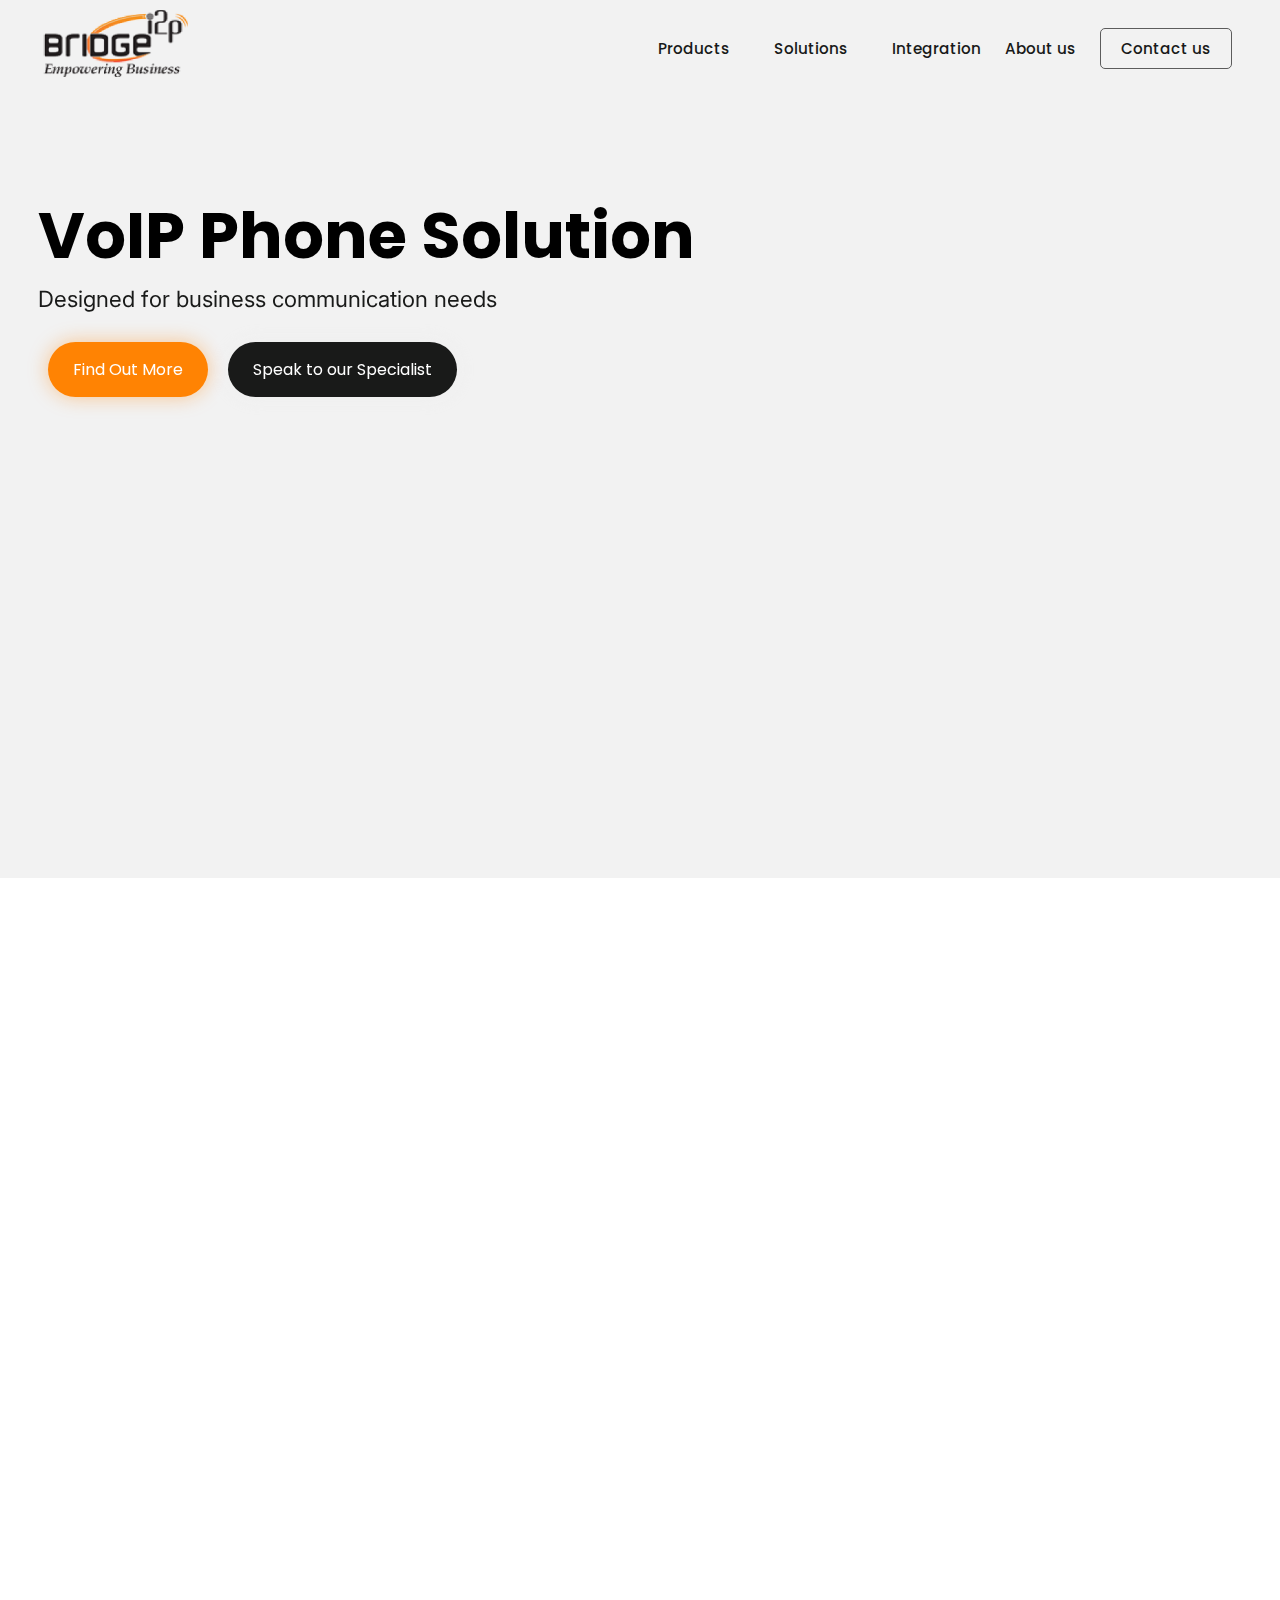
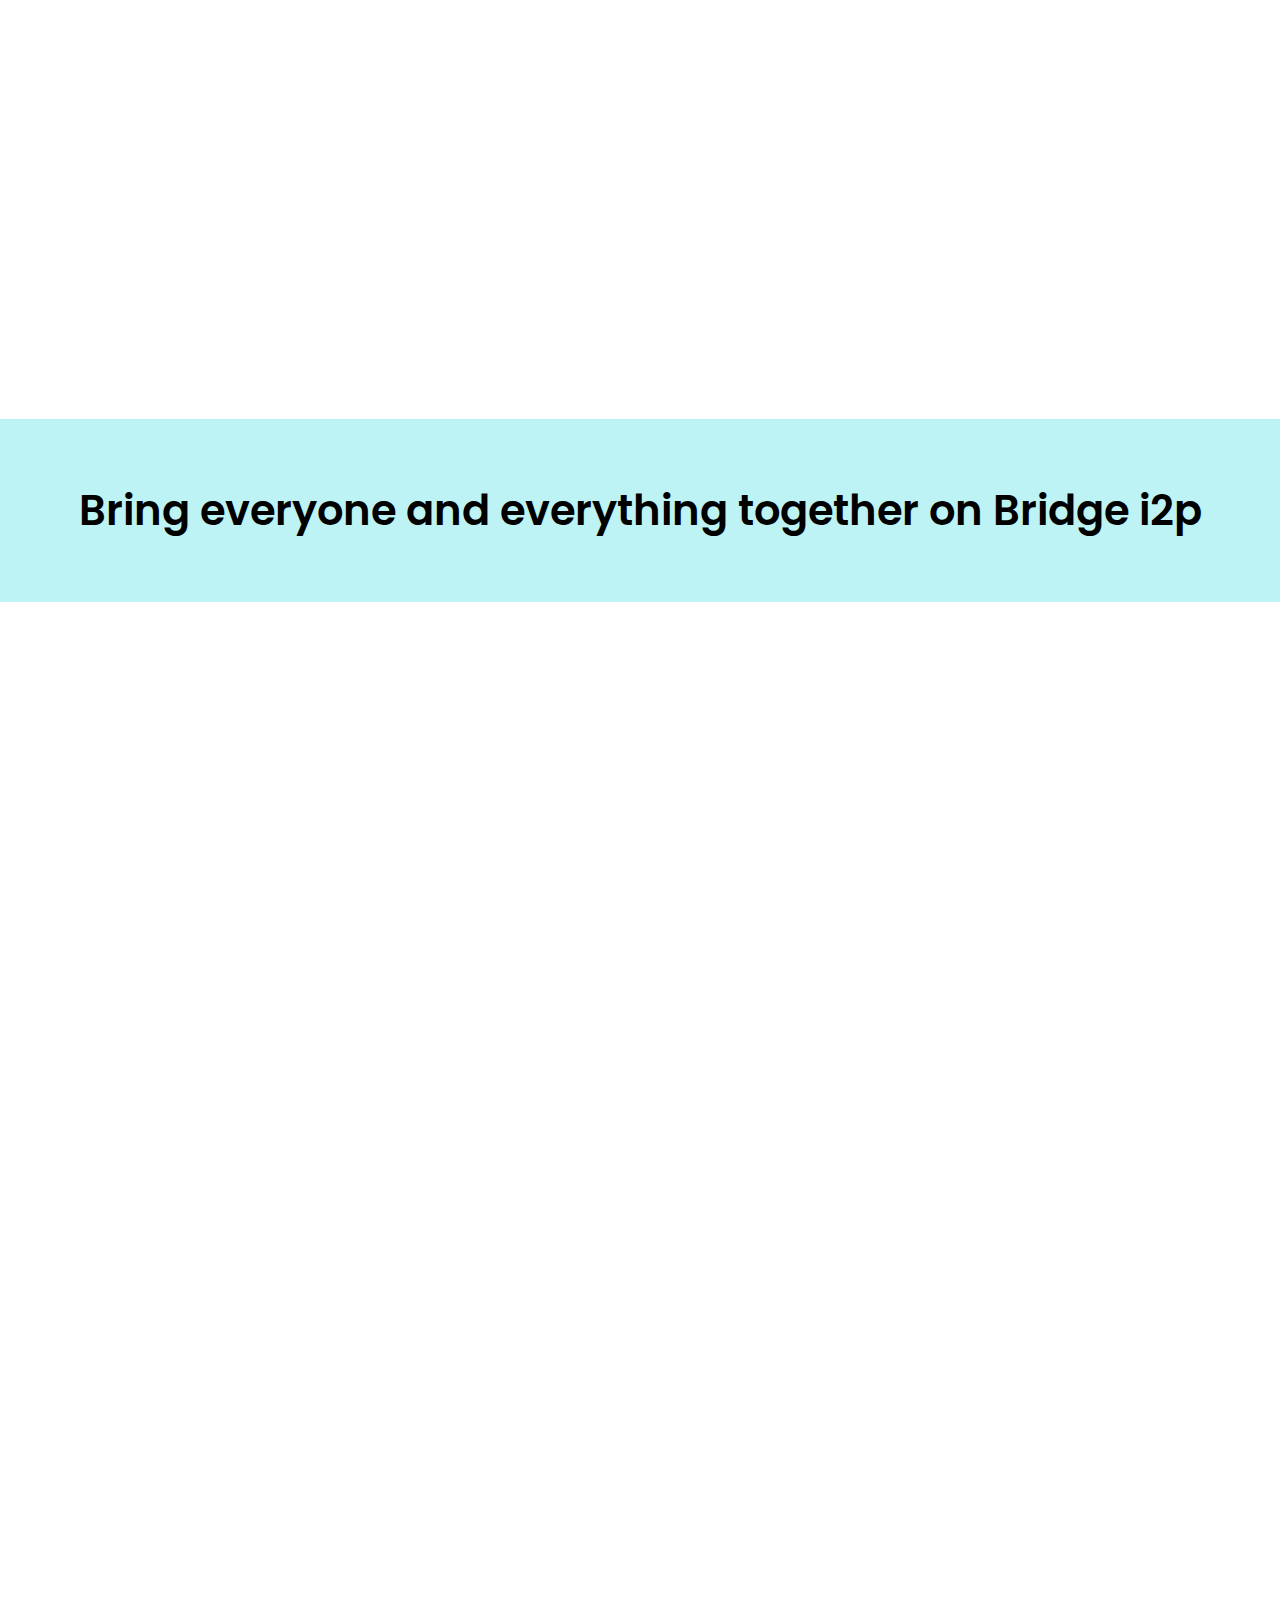
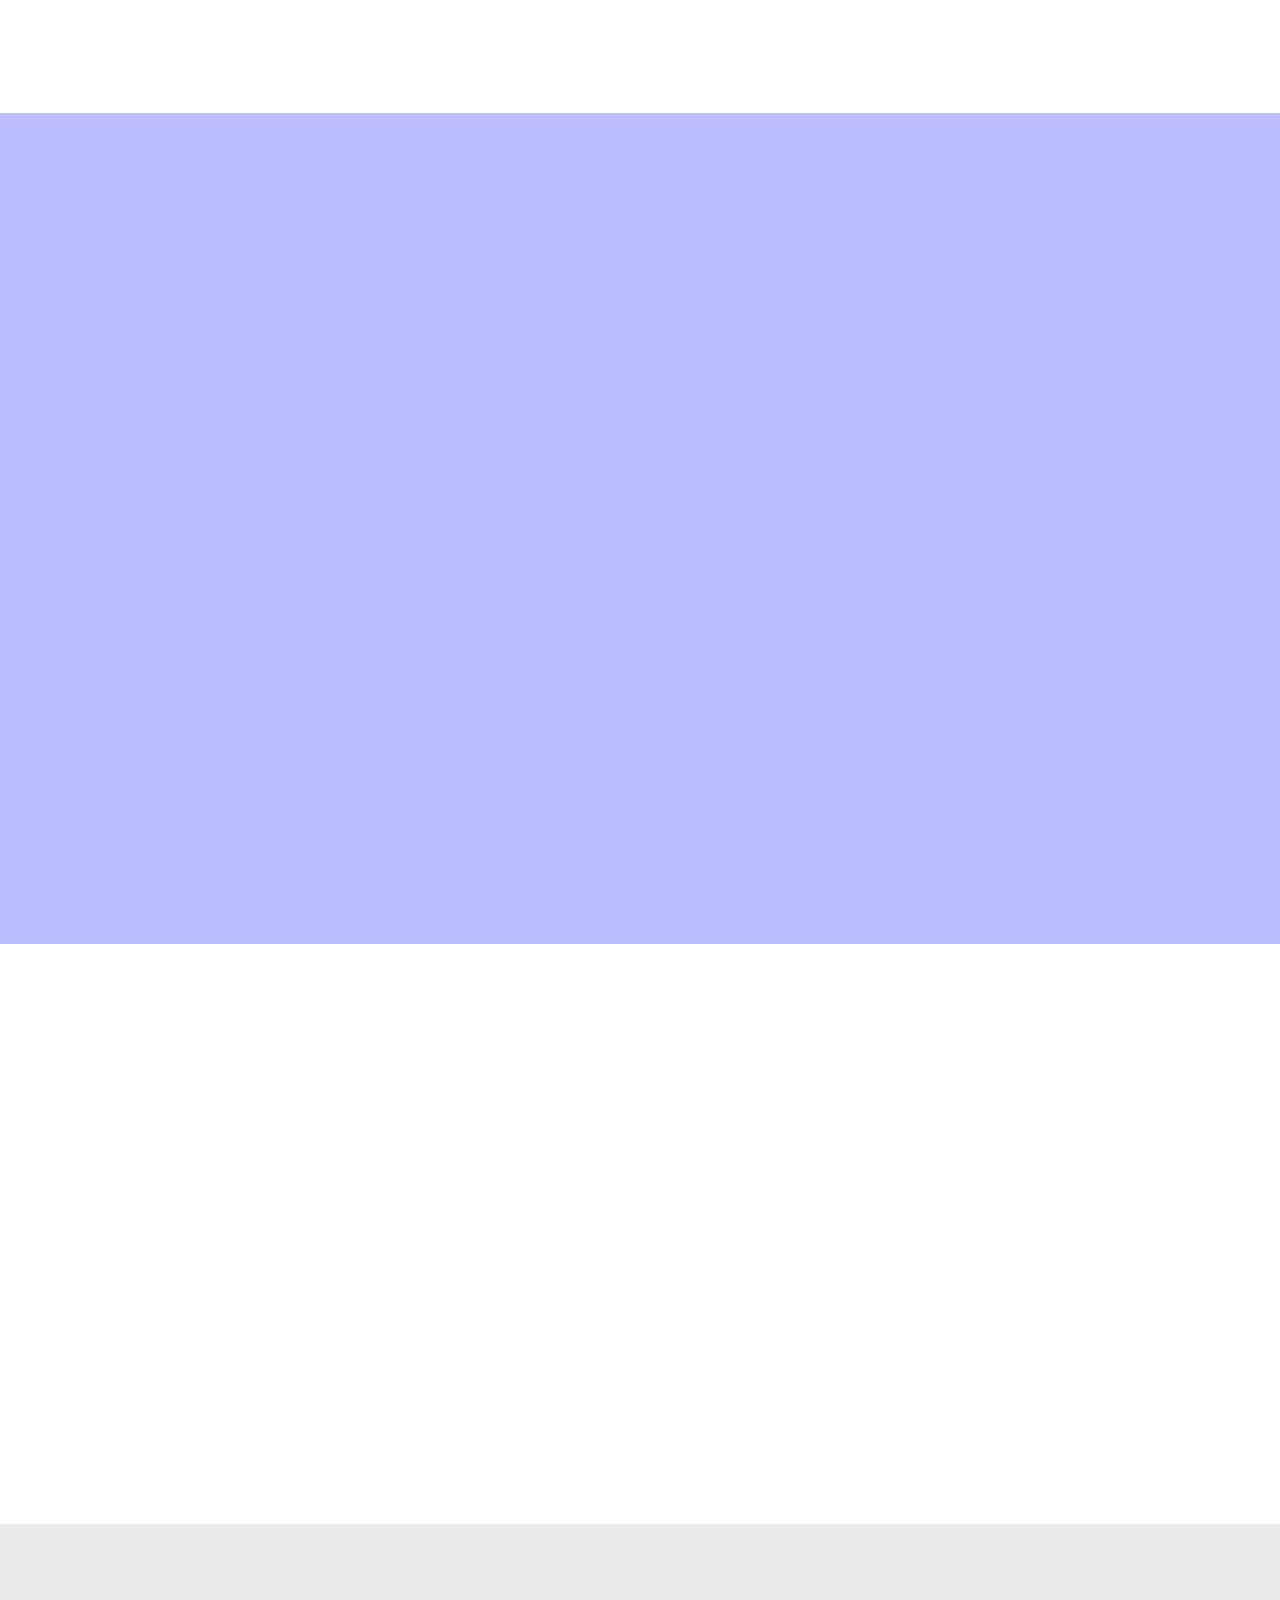
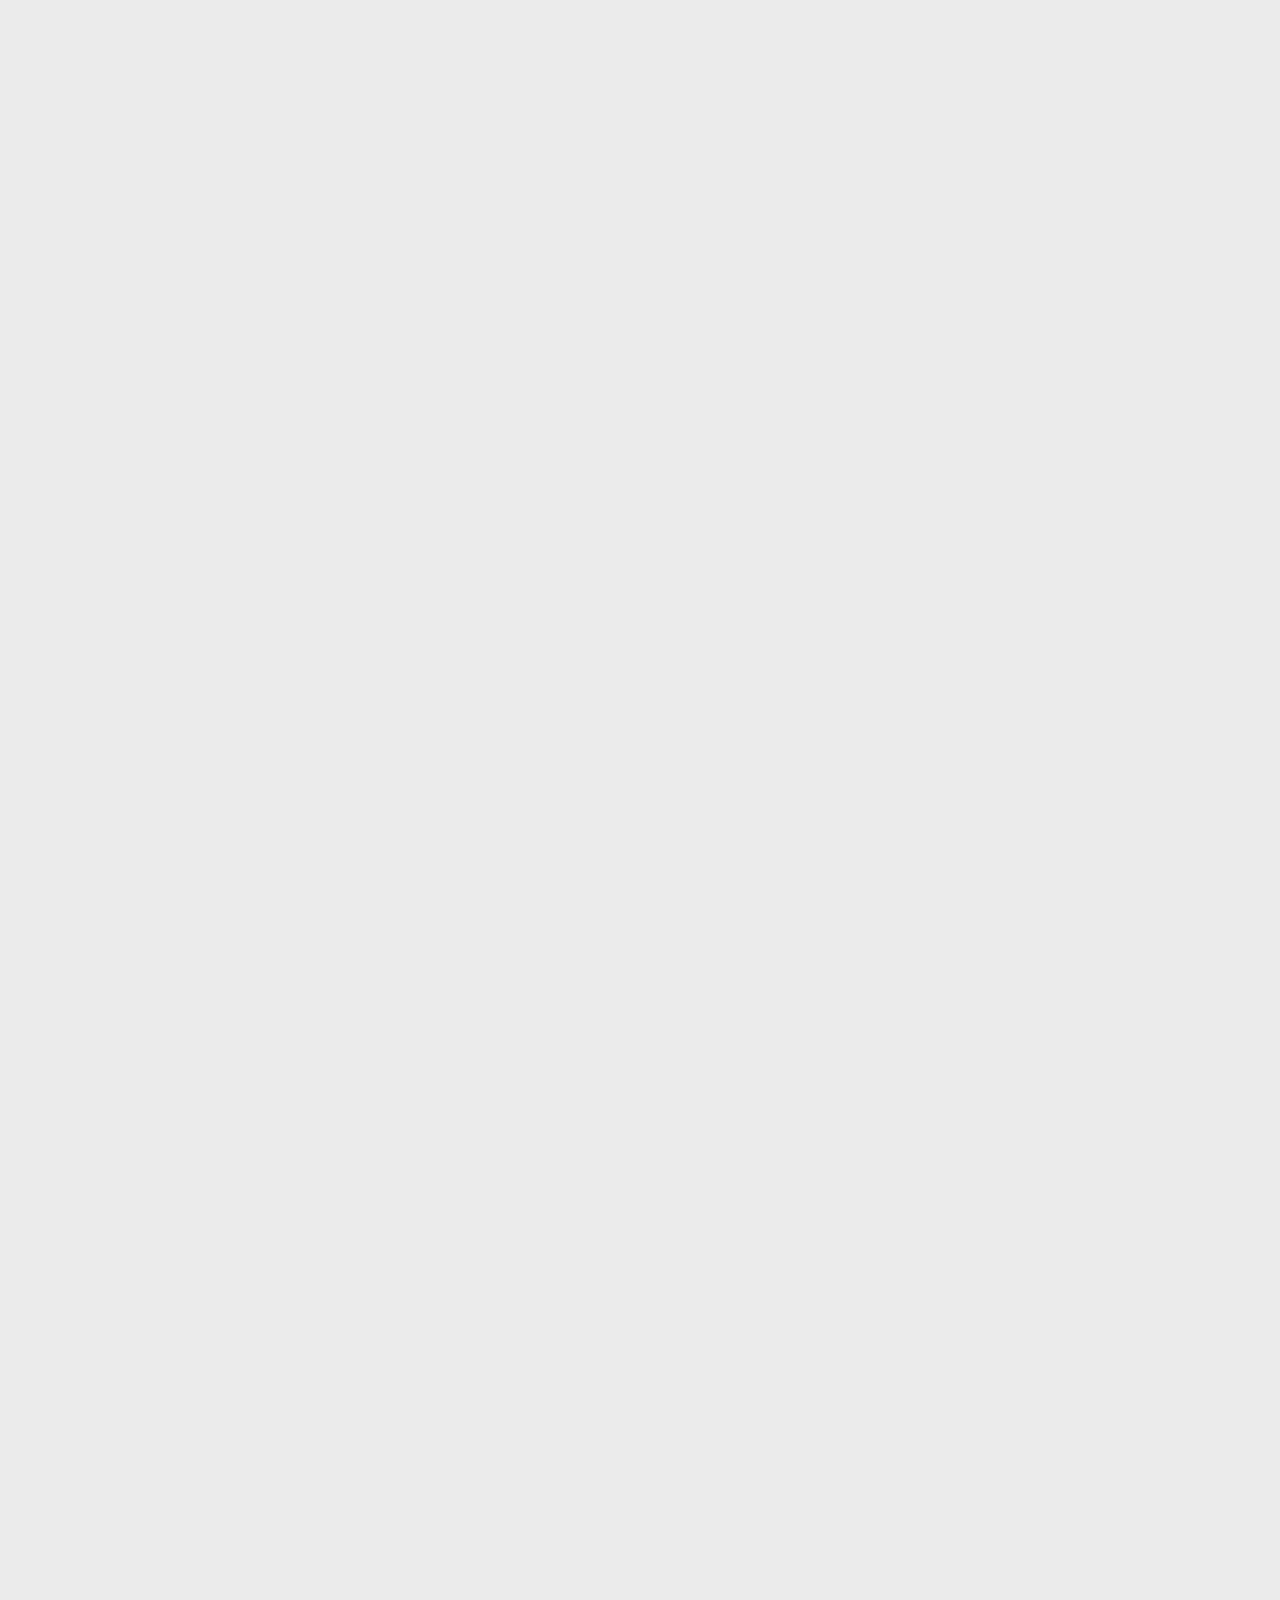
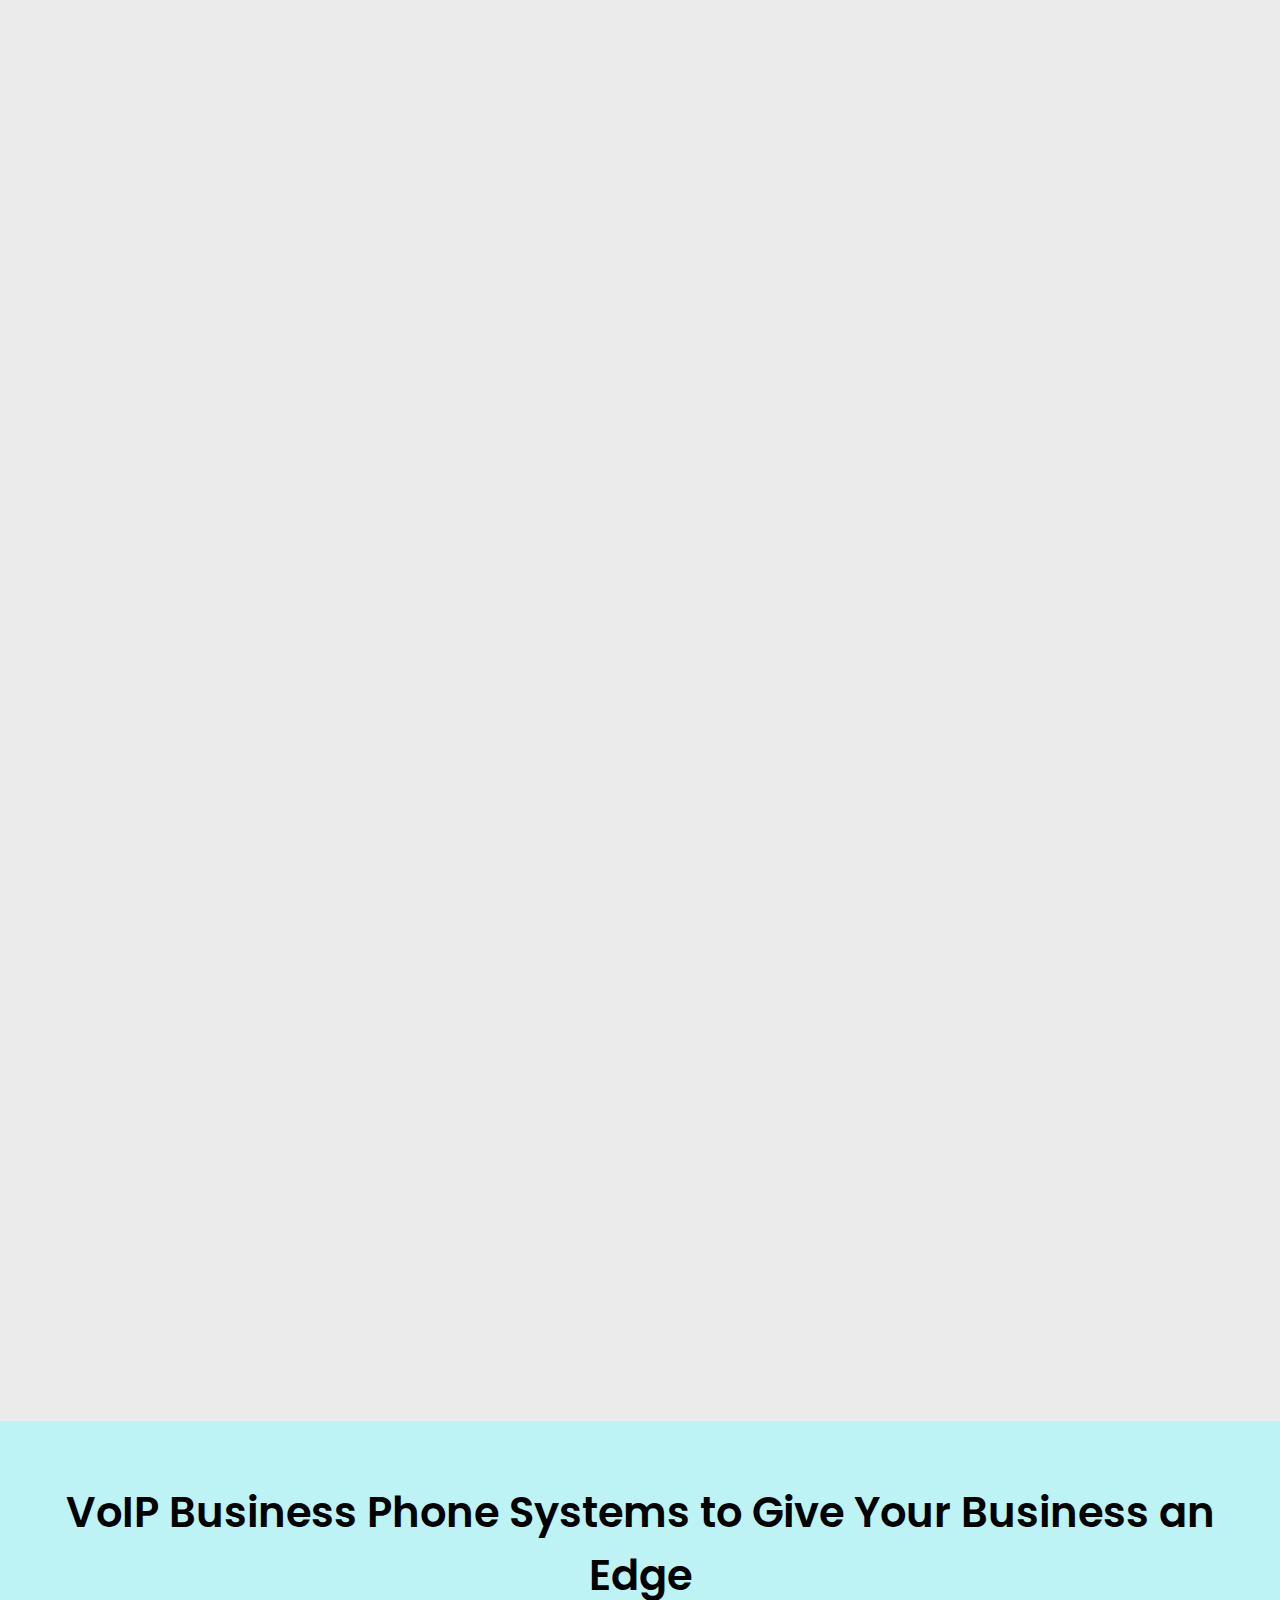
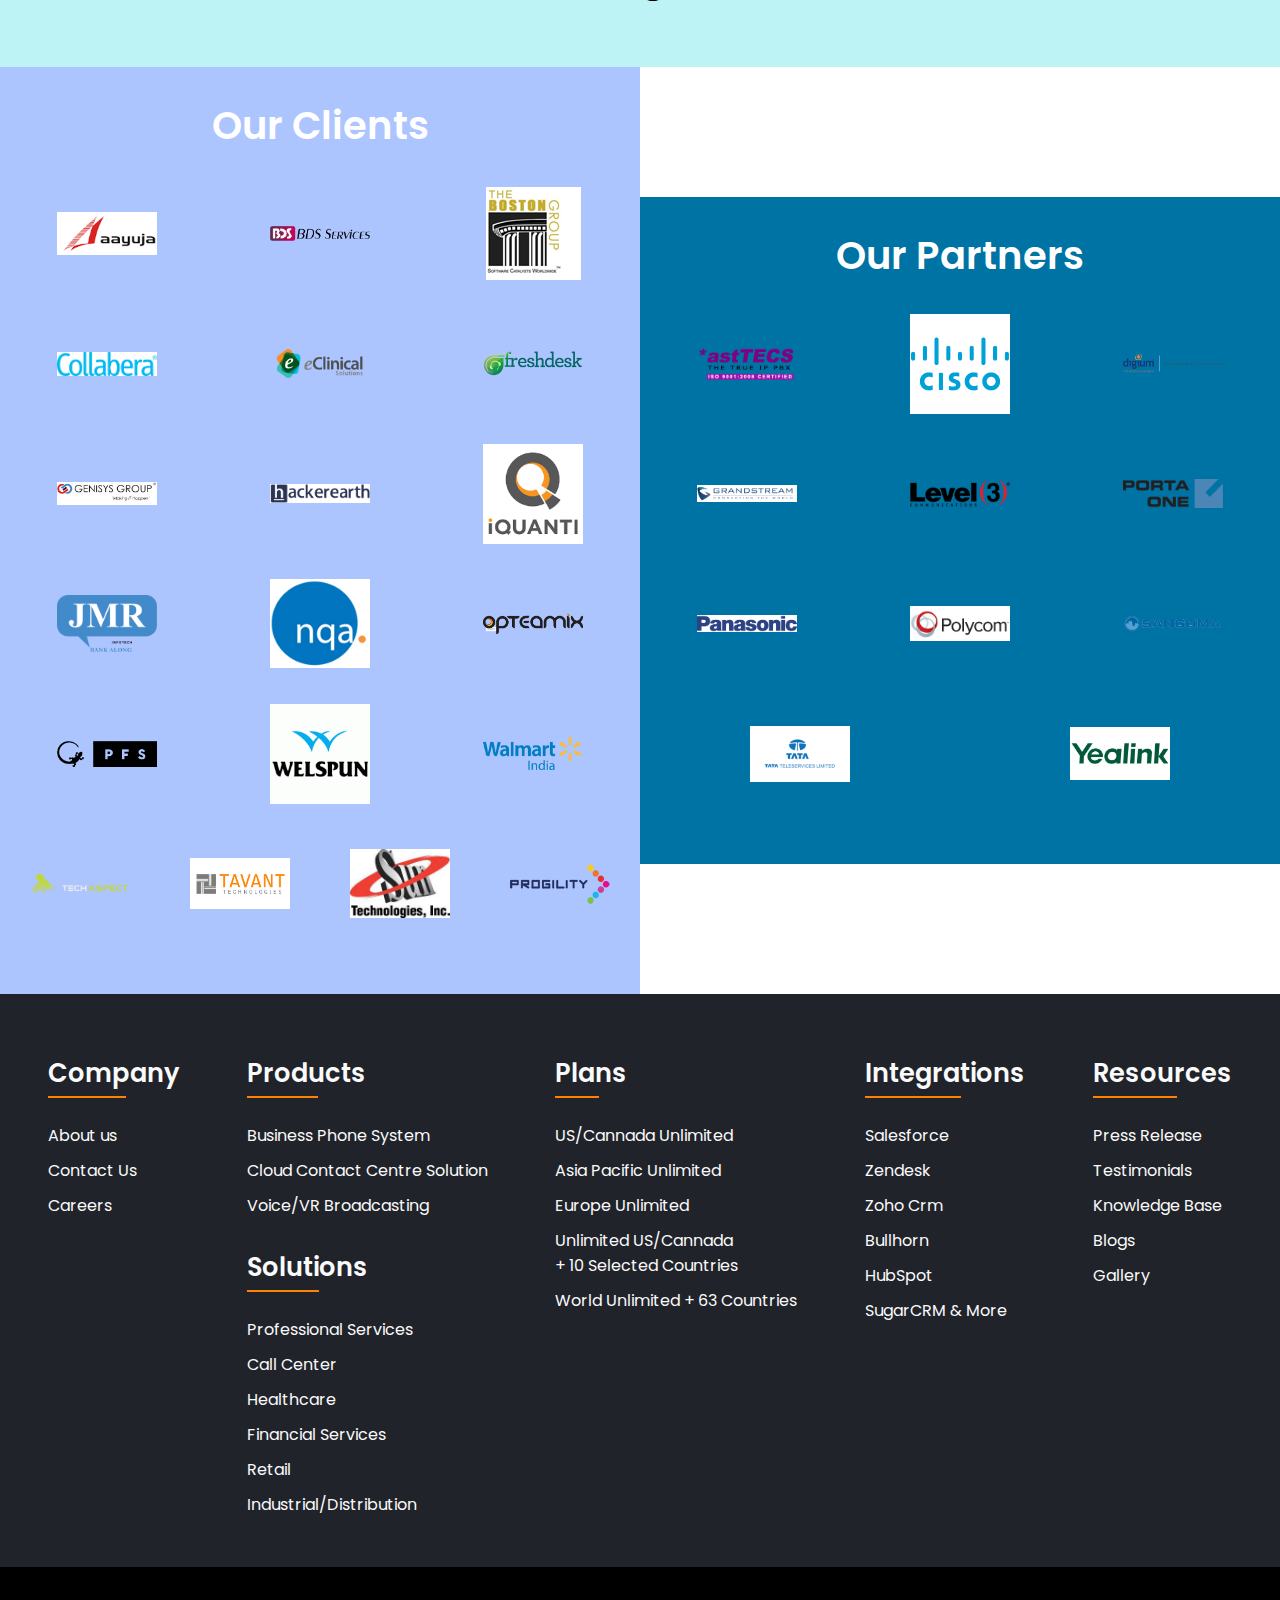
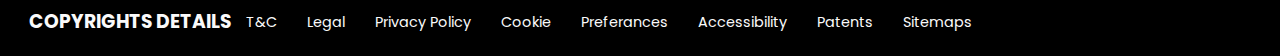
==== commit 8397cc8e: "Few Homepage Changes made on 15th" ====
--- a/index.html
+++ b/index.html
@@ -289,7 +289,7 @@
                                         <div class="img-container" data-aos="fade-down"
                                         data-aos-easing="linear"  
                 data-aos-once="true"
-                                        data-aos-duration="500">
+                                        data-aos-duration="500" style="max-width: 700px;">
                                                 <img src="./resources/img/01.png" alt="">
                                                 <div class="circle-yellow"></div>
                                                 <div class="circle-grey"></div>
@@ -307,7 +307,7 @@
                                                 </div>
                                         </div>
                                         <div class="img-container">
-                                                <img src="./resources/img/header-img.png" alt="">
+                                                <img src="./resources/img/02.png" alt="">
                                                 <div class="circle-yellow"></div>
                                                 <div class="circle-grey"></div>
                                         </div>
@@ -324,7 +324,7 @@
                                                 </div>
                                         </div>
                                         <div class="img-container">
-                                                <img src="./resources/img/header-img.png" alt="">
+                                                <img src="./resources/img/03.png" alt="">
                                                 <div class="circle-yellow"></div>
                                                 <div class="circle-grey"></div>
                                         </div>
@@ -349,7 +349,7 @@
                         <div class="market-posts">
                                 <h3 class="heading">Boost Productivity</h3>
                                 <div class="img-container">
-                                        <img src="./resources/img/blog-image.png" alt="">
+                                        <img src="./resources/img/boost-productivity.png" alt="">
                                         <div class="content">
                                                 <div class="text-content">
                                                         <br>
@@ -368,7 +368,7 @@
                         <div class="market-posts">
                                 <h3 class="heading">Cost-Effective</h3>
                                 <div class="img-container">
-                                        <img src="./resources/img/blog-image-2.png" alt="">
+                                        <img src="./resources/img/cost-effective.png" alt="">
                                         <div class="content">
                                                 <div class="text-content">
                                                         <br>
@@ -387,7 +387,7 @@
                         <div class="market-posts">
                                 <h3 class="heading">Great Customer Service</h3>
                                 <div class="img-container">
-                                        <img src="./resources/img/blog-image-3.png" alt="">
+                                        <img src="./resources/img/customer-serivce.png" alt="">
                                         <div class="content">
                                                 <div class="text-content">
                                                         <br>
@@ -460,7 +460,7 @@
                         <div class="tab-content">
                                 <div id="business" data-tab-content class="active">
                                         <div class="img-container">
-                                                <img src="./resources/img/social.png" alt="">
+                                                <img src="./resources/img/business-phone.png" alt="">
                                         </div>
                                         <div class="text-content">
                                                 <p>Unified Communication Suite to Help Your Team Connect, Collaborate, And Work from Anywhere.</p>
@@ -469,7 +469,7 @@
                                 </div>
                                 <div id="contact" data-tab-content>
                                         <div class="img-container">
-                                                <img src="./resources/img/social.png" alt="">
+                                                <img src="./resources/img/contact-center.png" alt="">
                                         </div>
                                         <div class="text-content">
                                                 <p>Unified Communication Suite to Help Your Team Connect, Collaborate, And Work from Anywhere.</p>
@@ -478,7 +478,7 @@
                                 </div>
                                 <div id="broadcasting" data-tab-content>
                                         <div class="img-container">
-                                                <img src="./resources/img/social.png" alt="">
+                                                <img src="./resources/img/ivr.png" alt="">
                                         </div>
                                         <div class="text-content">
                                                 <p>Unified Communication Suite to Help Your Team Connect, Collaborate, And Work from Anywhere.</p>
@@ -556,9 +556,8 @@
                 data-aos-duration="1000">
                         <div class="text-content">
                                 <h2>Get Started with Bridgei2p Today</h2>
-                                <p>becomes exclusive UCaaS Partner  to Mitel for its 35 million users</p>
-                        </div>
-                        <button>Click to call</button>
+                        </div>
+                        <a href="./pages/contact-us.html">Click to call</a>
                 </div>
                 <div class="half-bg"></div>
         </section>
@@ -583,7 +582,76 @@
                                         <img src="./resources/img/brand.png" alt="">
                                 </div>
                         </div> -->
-                        <div class="opinions">
+                        <!-- <div class="opinions">
+                                <p>"BridgeCubex Solutions is a very valuable partner in our business; their lines have a 100% up-time and a very prompt support team. Whenever I have any questions, they’ve always been cleared on priority. We’re very happy with the service and will openly recommend them to all."</p>
+                                <div class="img-container">
+                                        <img src="https://www.bridgei2p.com/wp-content/uploads/2015/02/shantanu.jpg" alt="">
+                                </div>
+                                <h4> Mr.Shantanu</h4>
+                        </div>
+                        <div class="opinions">
+                                <p>"
+                                        We are utilizing the service of BridgeCubex solutions from past 2 years . The response to issues has been improved and prompt, usually be done remotely and at times over the phone which saves time. The downtime I would glad to say not heard or experienced. Service is well managed, We would not hesitate to recommend the services of BridgeCubex .
+                                        "</p>
+                                <div class="img-container">
+                                        <img src="https://www.bridgei2p.com/wp-content/uploads/2015/02/SBT-Reasearch-sagar-tarawade--300x300.jpg" alt="">
+                                </div>
+                                <h4> Mr.Sagar Tarawade</h4>
+                        </div> -->
+                        <div class="opinions">
+                                <p>"I appreciate his service and active support. I personally suggest to every one who need VOIP service, BridegI2P is best choice for your business.
+
+                                        Thanks & Regards"</p>
+                                <div class="img-container">
+                                        <img src="https://lh3.googleusercontent.com/a/AATXAJyq2UMjHl5DmLEvoEVIwleEP_ce_OaUg_LJPplKjw=w60-h60-p-rp-mo-br100" alt="">
+                                </div>
+                                <h4>Rajesh Kumar</h4>
+                        </div>
+                        <div class="opinions">
+                                <p>"
+                                        Got the service of Bridgei2p for a company based locally and overseas - installation, connectivity, service and mainly quality is excellent! Team did a fab job in coordinating and always available handy for any assistance.
+                                        "</p>
+                                <div class="img-container">
+                                        <img src="https://lh3.googleusercontent.com/a-/AOh14GjtSds4f795j7MzfjOqRJArnKz7yoz7A-RJGymYvQs=w60-h60-p-rp-mo-br100" alt="">
+                                </div>
+                                <h4>George Christy</h4>
+                        </div>
+                        <div class="opinions">
+                                <p>"The Technical Team is good and very quick in responding back to any request or issues. Manoj from the Technical Team helped me today - his service was really great and fixed a big problem with my softphone.
+
+                                        All the best to Bridgei2p Team."</p>
+                                <div class="img-container">
+                                        <img src="https://lh3.googleusercontent.com/a-/AOh14GiXQoGCUwVSuggFkcjDovmuQq2EGLbnZCN4pXcx4aY=w60-h60-p-rp-mo-br100" alt="">
+                                </div>
+                                <h4>Sudhakar V</h4>
+                        </div>
+                        <div class="opinions">
+                                <p>"
+                                        Absolutely very helpful, the most reliable source. An active support team who is very helpful and resolves issues immediately. Pleasure working with them..
+                                        "</p>
+                                <div class="img-container">
+                                        <img src="https://lh3.googleusercontent.com/a/AATXAJxYCoCMLiegXRAa1SZfu3INe2leJHZJCeYZ48eB=w60-h60-p-rp-mo-br100" alt="">
+                                </div>
+                                <h4> Lokesh N</h4>
+                        </div>
+                        <div class="opinions">
+                                <p>"Excellent Services for VoIP. I have been using Bridgei2p solutions VoIP services for almost past 2 years and their services are just splendid.
+                                        Completely reliable and flexible team."</p>
+                                <div class="img-container">
+                                        <img src="https://lh3.googleusercontent.com/a/AATXAJwfxJEpaTxTk3Y5jf9dz8-f_3QINjQIQ3OOfJxk=w60-h60-p-rp-mo-br100" alt="">
+                                </div>
+                                <h4>Suman kumar</h4>
+                        </div>
+                        <div class="opinions">
+                                <p>"
+                                        Bridgei2p provides good service and they support as and when required. There was an issue towards speakers, Bi2p team visited and tried to rectify the issue and they are unable to rectify, later they replaced the devices or phones immediately. thanks team.
+                                        "</p>
+                                <div class="img-container">
+                                        <img src="https://lh3.googleusercontent.com/a-/AOh14GjFO7cgLhDovGs9a3hMt_7rAiIqcl8dZgY9N7NXuw=w60-h60-p-rp-mo-br100" alt="">
+                                </div>
+                                <h4>Naveed Pasha</h4>
+                        </div>
+                        <!-- <div class="opinions">
                                 <p>"Typeform is a product-grade system for our entire growth funnel"</p>
                                 <div class="img-container">
                                         <img src="https://images.unsplash.com/photo-1494790108377-be9c29b29330?ixlib=rb-1.2.1&ixid=MnwxMjA3fDB8MHxwaG90by1wYWdlfHx8fGVufDB8fHx8&auto=format&fit=crop&w=687&q=80" alt="">
@@ -670,18 +738,7 @@
                                 <div class="logo-container">
                                         <img src="./resources/img/brand.png" alt="">
                                 </div>
-                        </div>
-                        <div class="opinions">
-                                <p>"Typeform is a product-grade system for our entire growth funnel"</p>
-                                <div class="img-container">
-                                        <img src="https://images.unsplash.com/photo-1494790108377-be9c29b29330?ixlib=rb-1.2.1&ixid=MnwxMjA3fDB8MHxwaG90by1wYWdlfHx8fGVufDB8fHx8&auto=format&fit=crop&w=687&q=80" alt="">
-                                </div>
-                                <h4>Gaurav Vohra</h4>
-                                <span>Head of growth</span>
-                                <div class="logo-container">
-                                        <img src="./resources/img/brand.png" alt="">
-                                </div>
-                        </div>
+                        </div> -->
                 </div>
         </section>
         <section class="quote-section">
--- a/resources/styles/style.css
+++ b/resources/styles/style.css
@@ -124,7 +124,7 @@
 }
 
 header .navbar {
-  width: 90%;
+  width: 94%;
   padding: 10px 0px;
   max-width: 1500px;
   margin: auto;
@@ -505,7 +505,8 @@
 }
 
 .header-container .img-container {
-  max-width: 450px;
+  max-width: 600px;
+  max-height: 500px;
   position: relative;
   -ms-flex-item-align: end;
       align-self: flex-end;
@@ -514,6 +515,9 @@
 
 .header-container .img-container img {
   width: 100%;
+  height: 100%;
+  -o-object-fit: scale-down;
+     object-fit: scale-down;
   margin: -5.5px;
 }
 
@@ -932,7 +936,7 @@
   -ms-flex-wrap: wrap;
       flex-wrap: wrap;
   margin-top: 100px;
-  margin-bottom: 90px;
+  margin-bottom: 70px;
 }
 
 .notify-section h2 {
@@ -947,7 +951,7 @@
   color: rgba(247, 244, 255, 0.8);
 }
 
-.notify-section button {
+.notify-section a {
   padding: 12px 35px;
   background-color: #FF8303;
   color: #fafafa;
@@ -955,11 +959,12 @@
   margin-top: 10px;
   border-radius: 5px;
   outline: none;
+  text-decoration: none;
   border: none;
   cursor: pointer;
 }
 
-.notify-section button:hover {
+.notify-section a:hover {
   background-color: rgba(255, 131, 3, 0.9);
 }
 
@@ -1026,7 +1031,7 @@
   padding: 0 10px;
   margin: auto;
   font-weight: normal;
-  font-size: 1.2rem;
+  font-size: 0.9rem;
 }
 
 .opinion-section .opinion-layout h4 {
@@ -1071,6 +1076,7 @@
 }
 
 .opinion-section .opinion-layout .opinions {
+  height: 420px;
   margin: 20px 10px;
   padding: 40px 20px;
   border-radius: 5px;
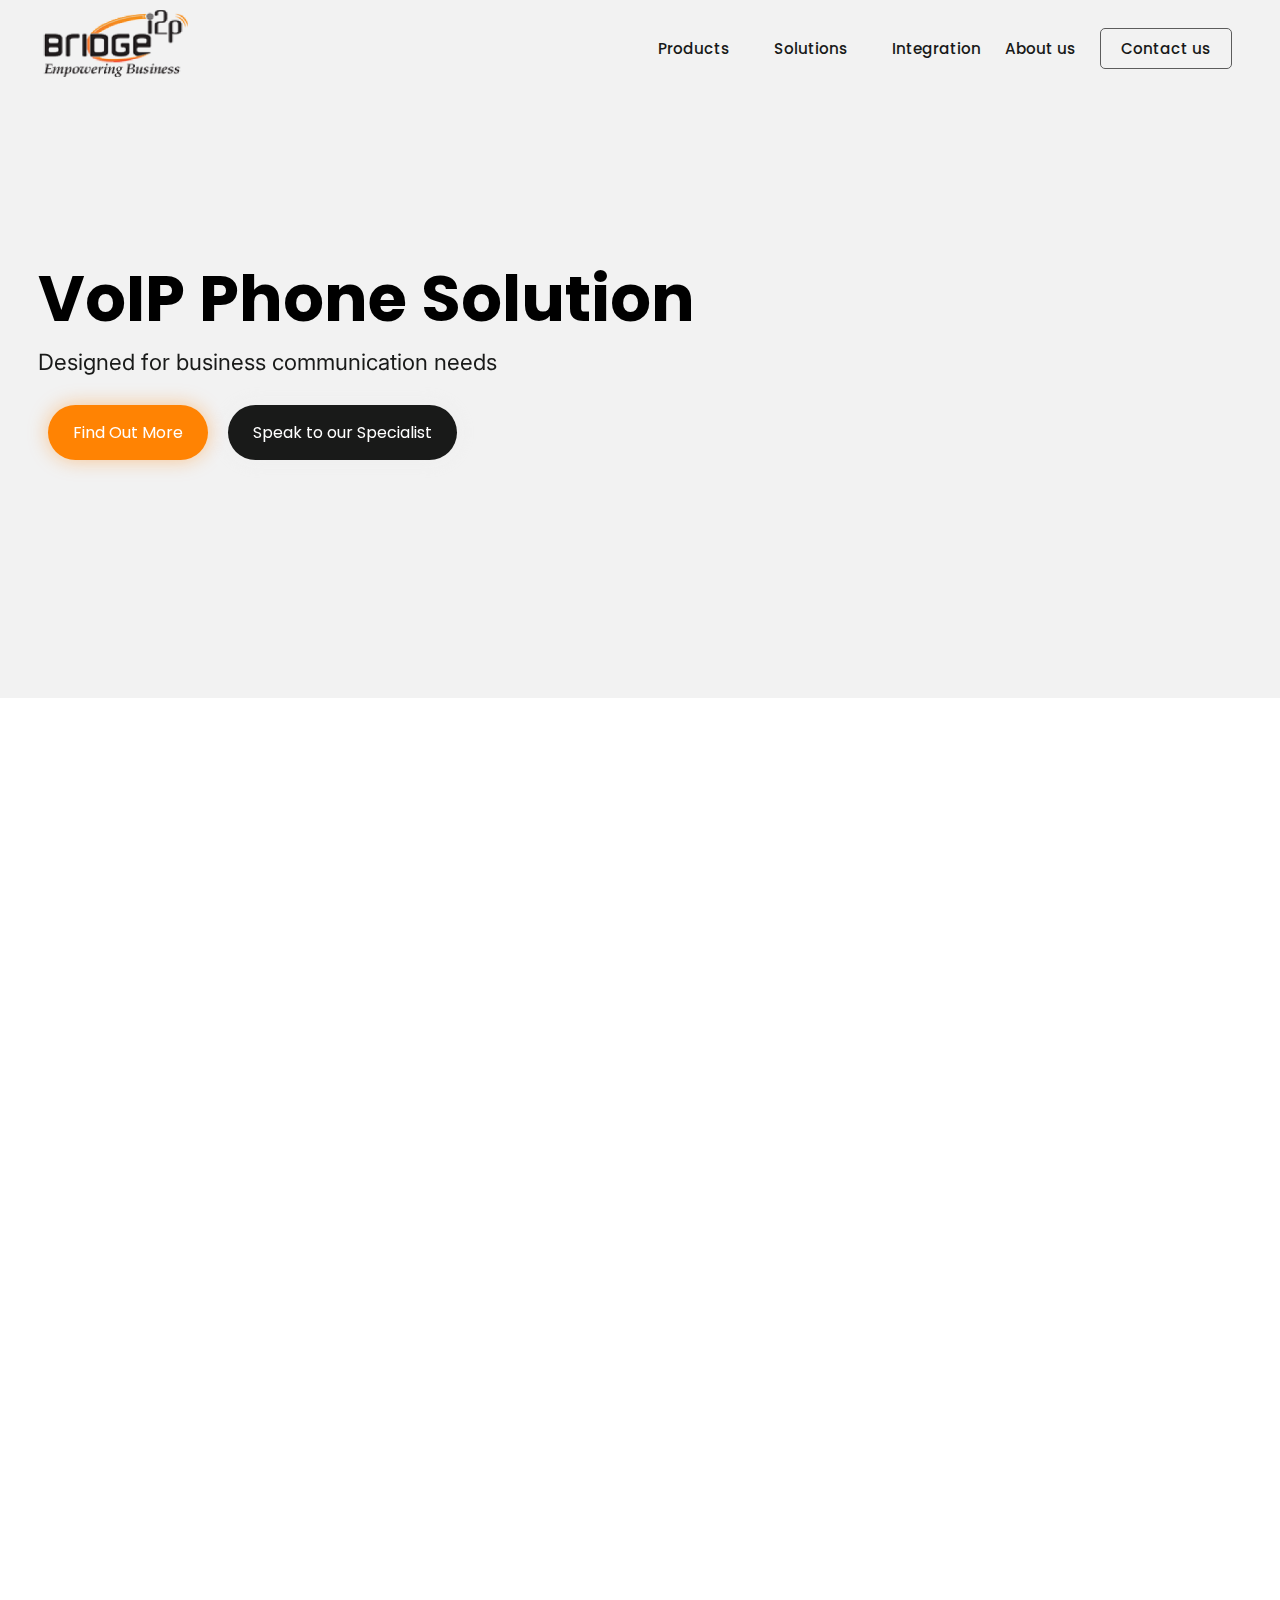
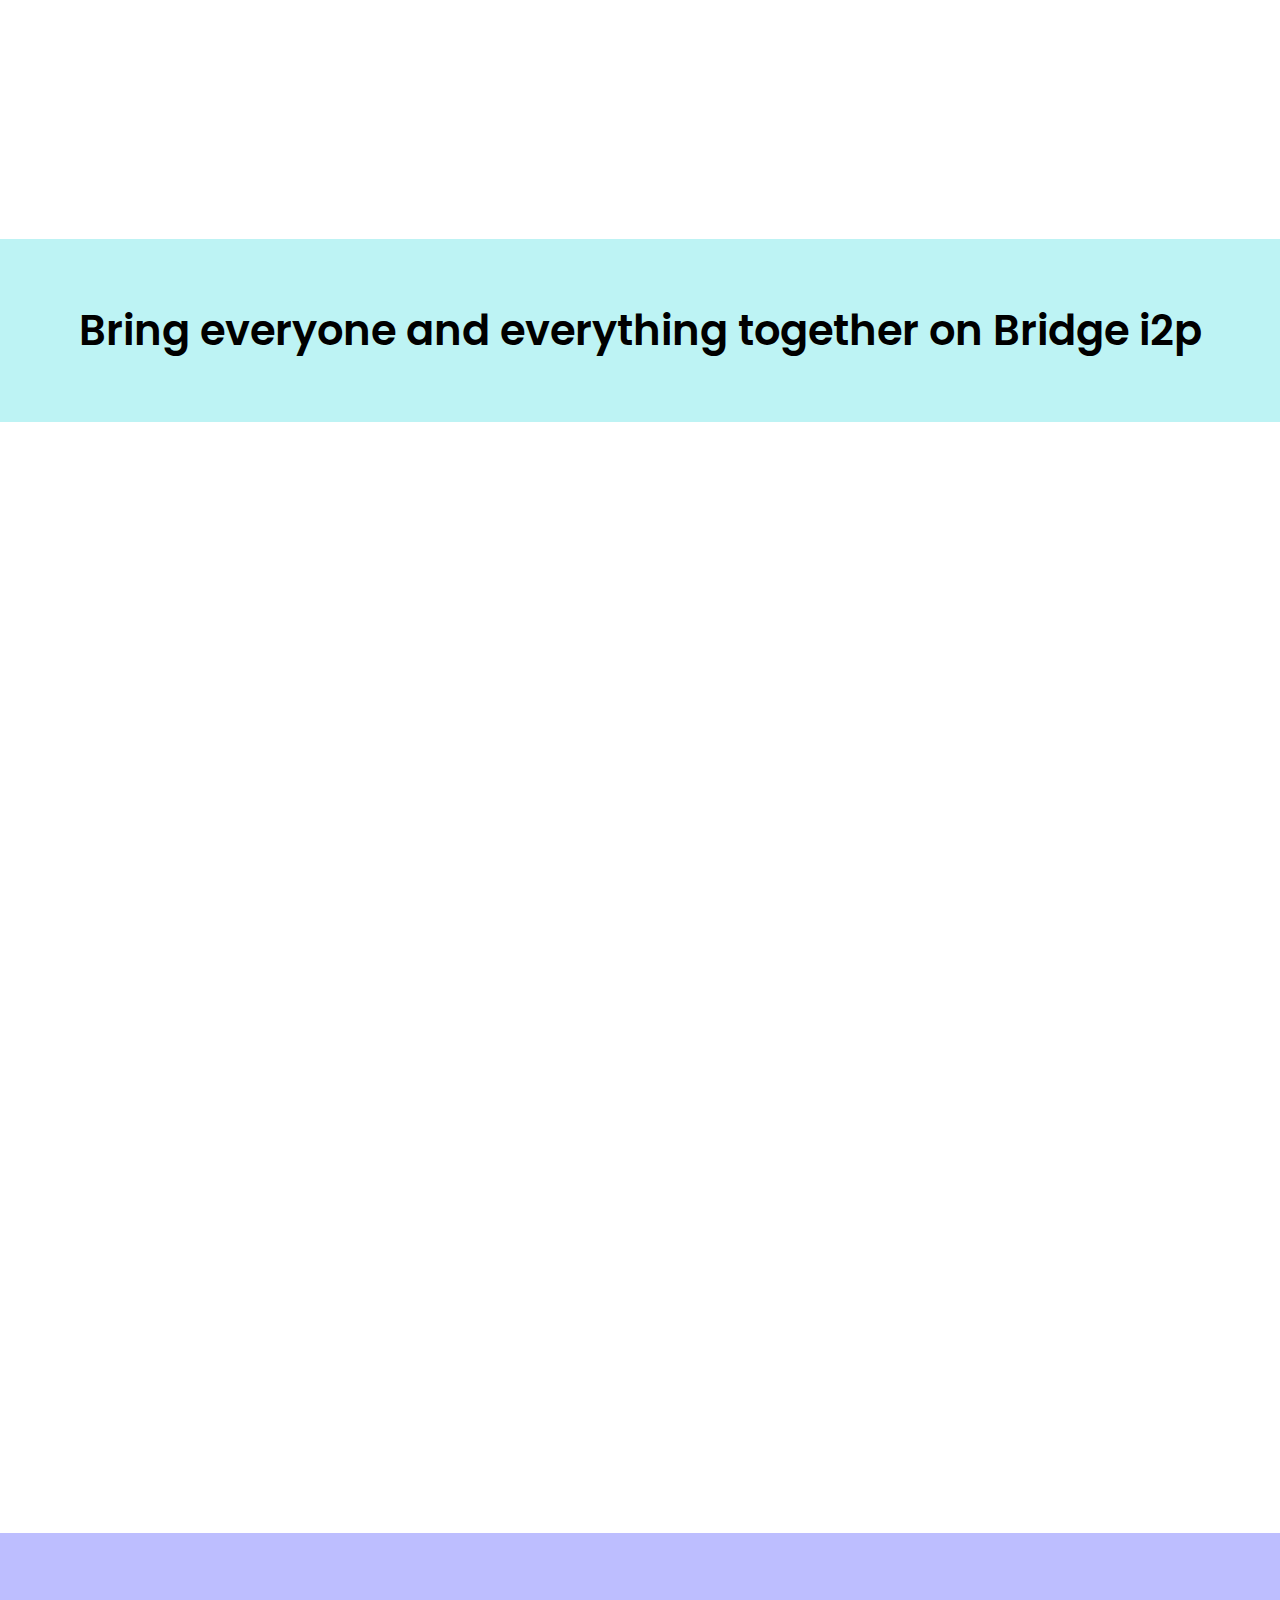
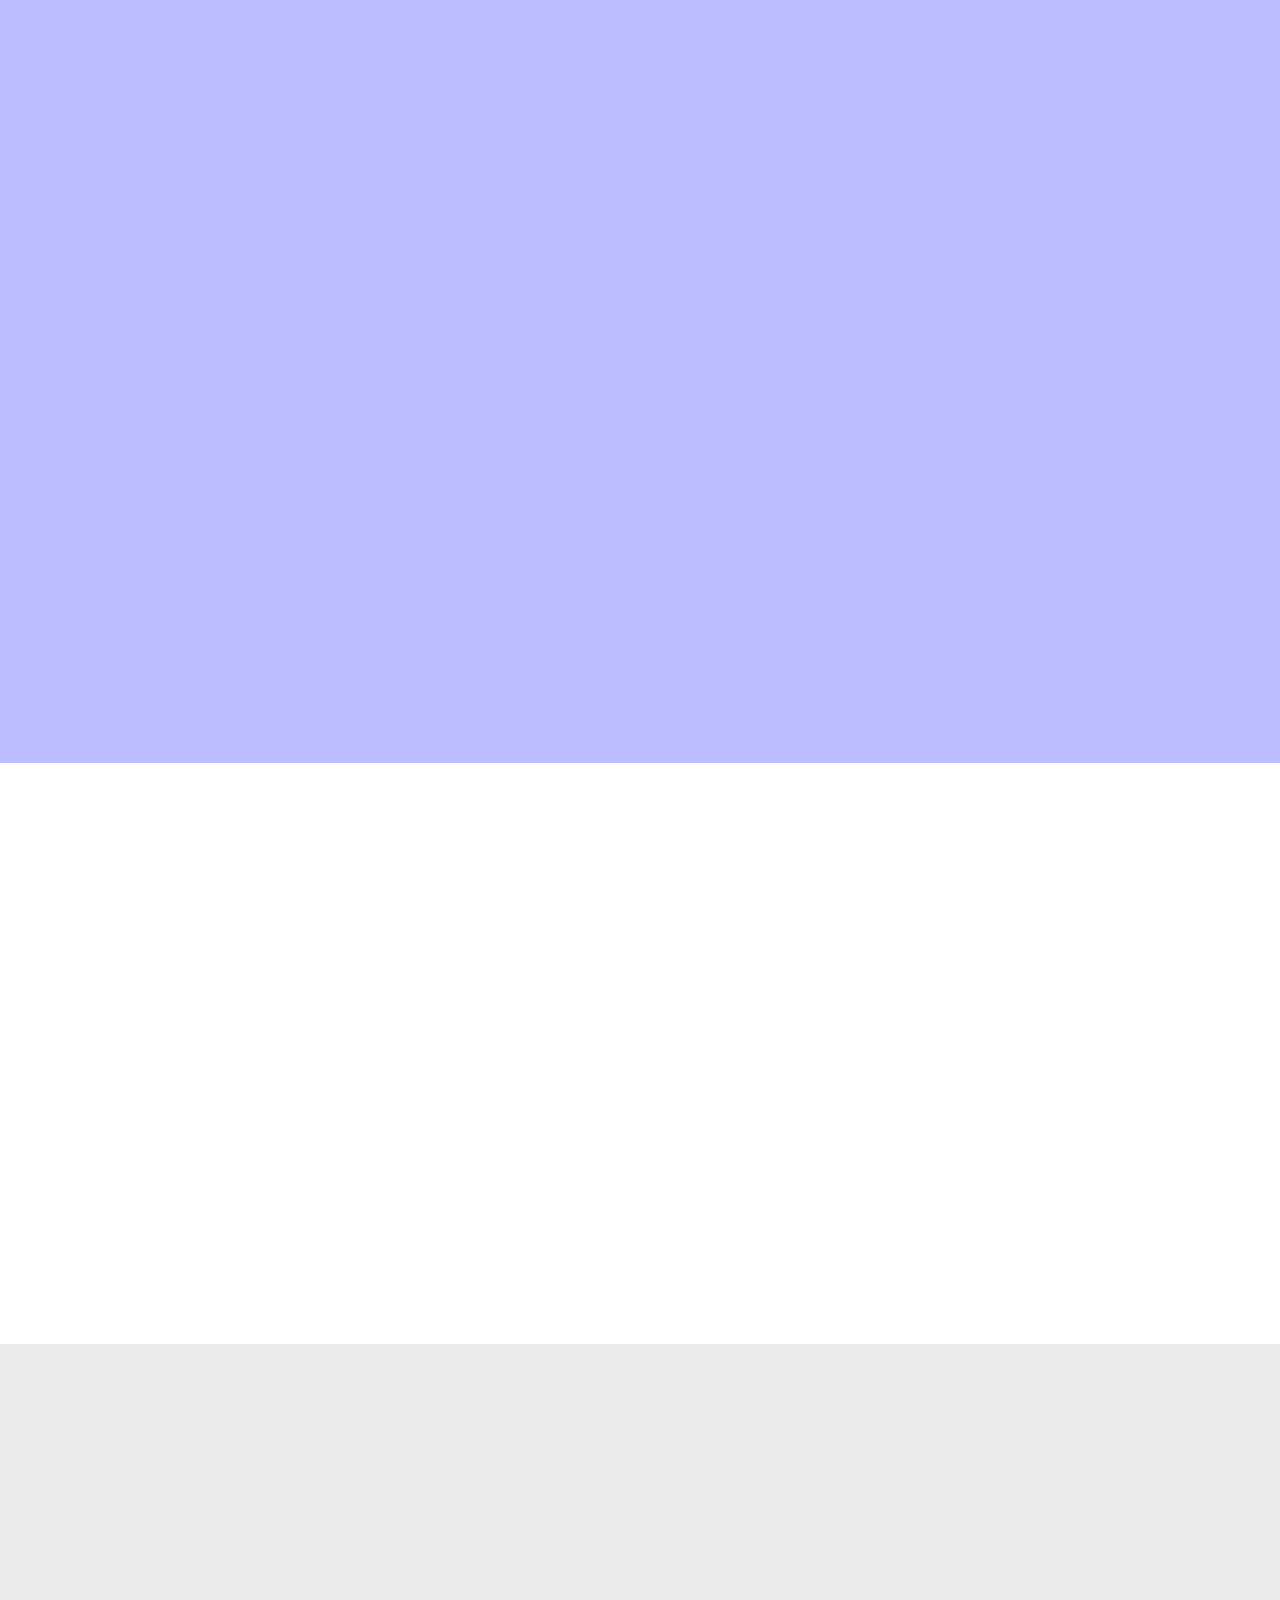
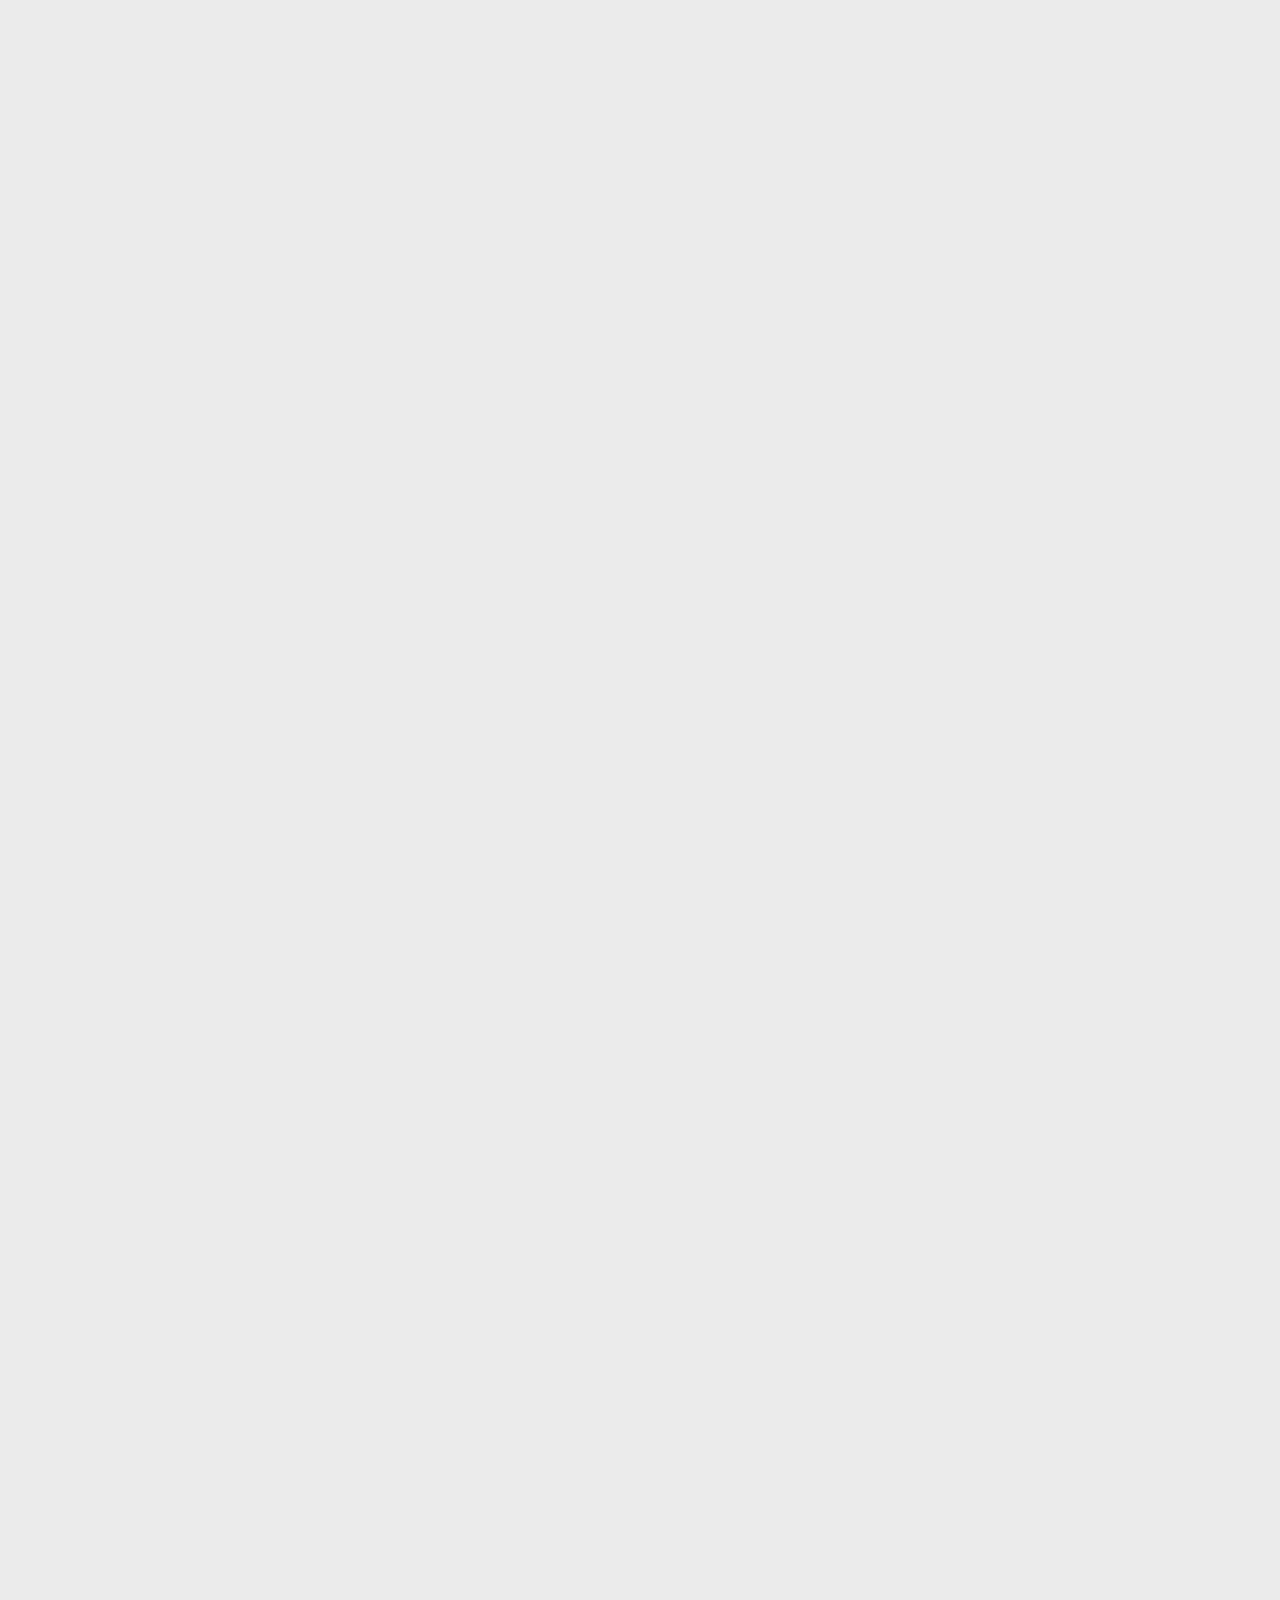
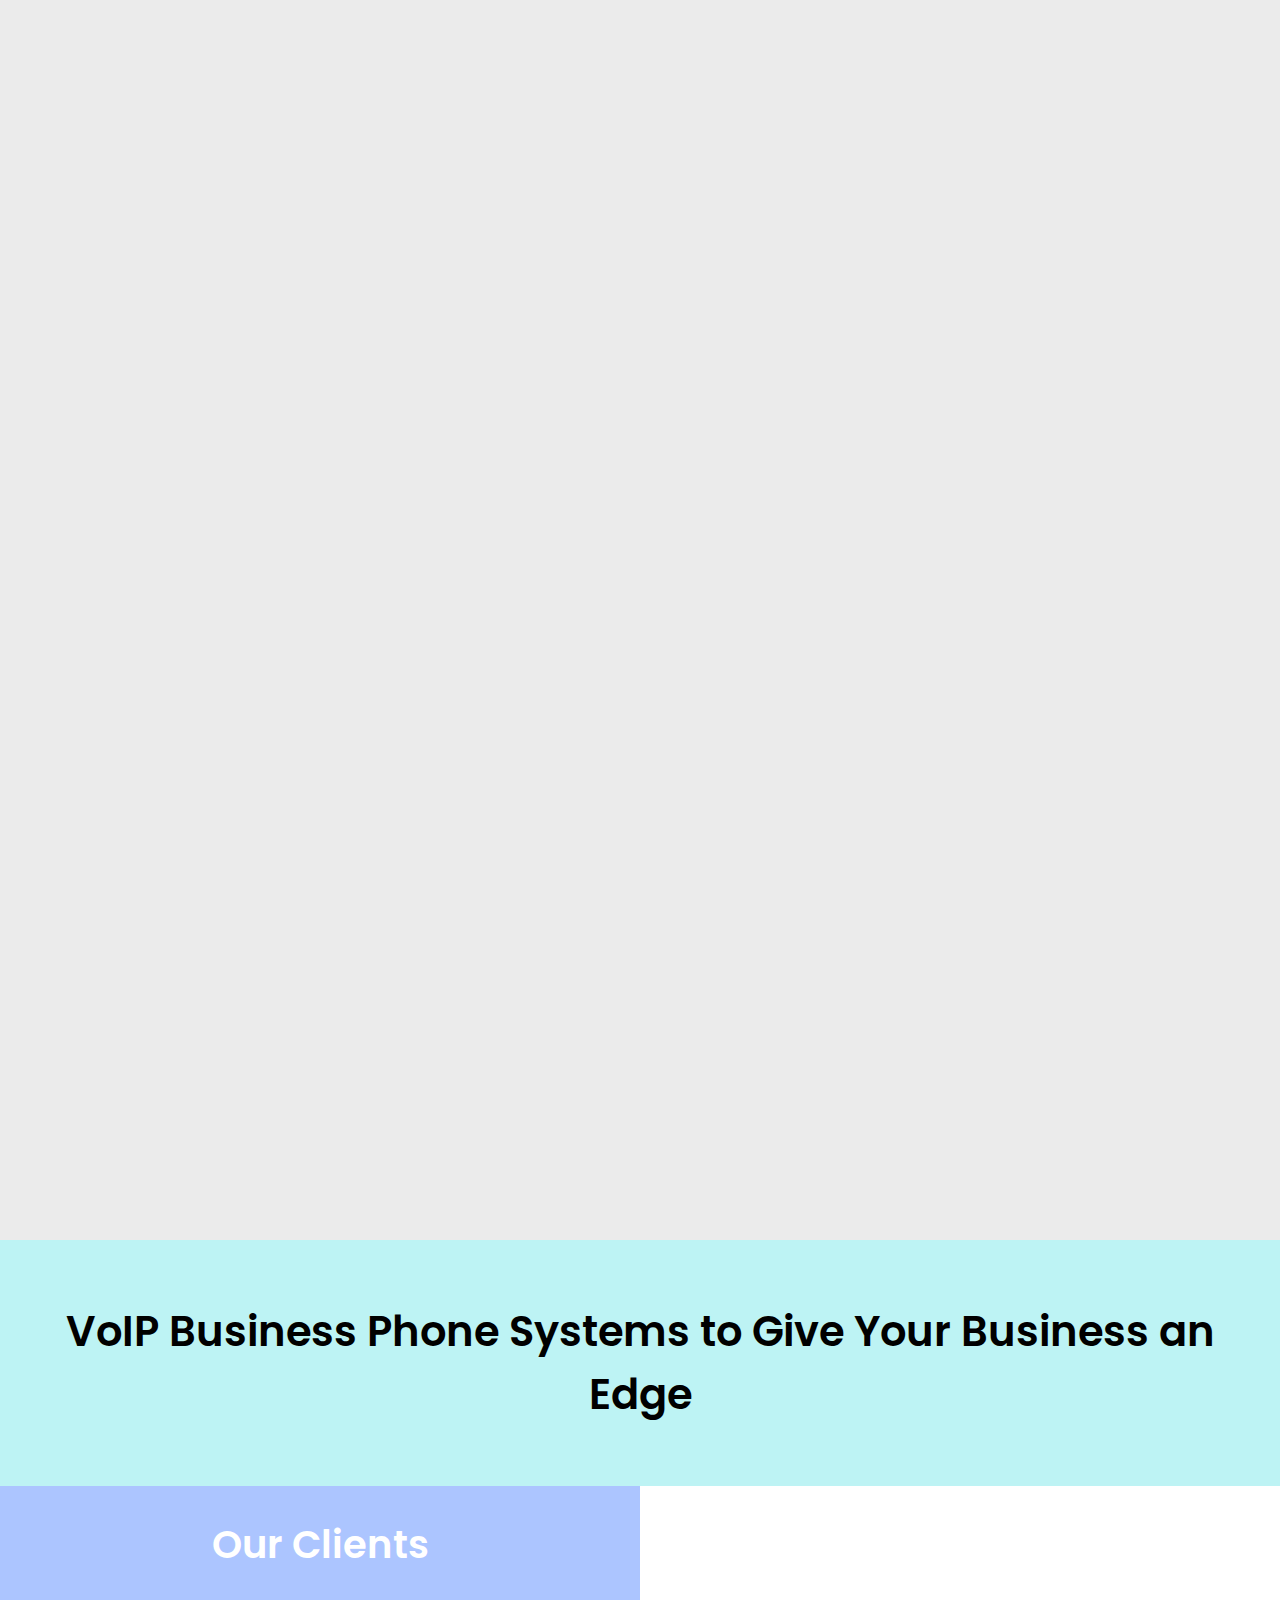
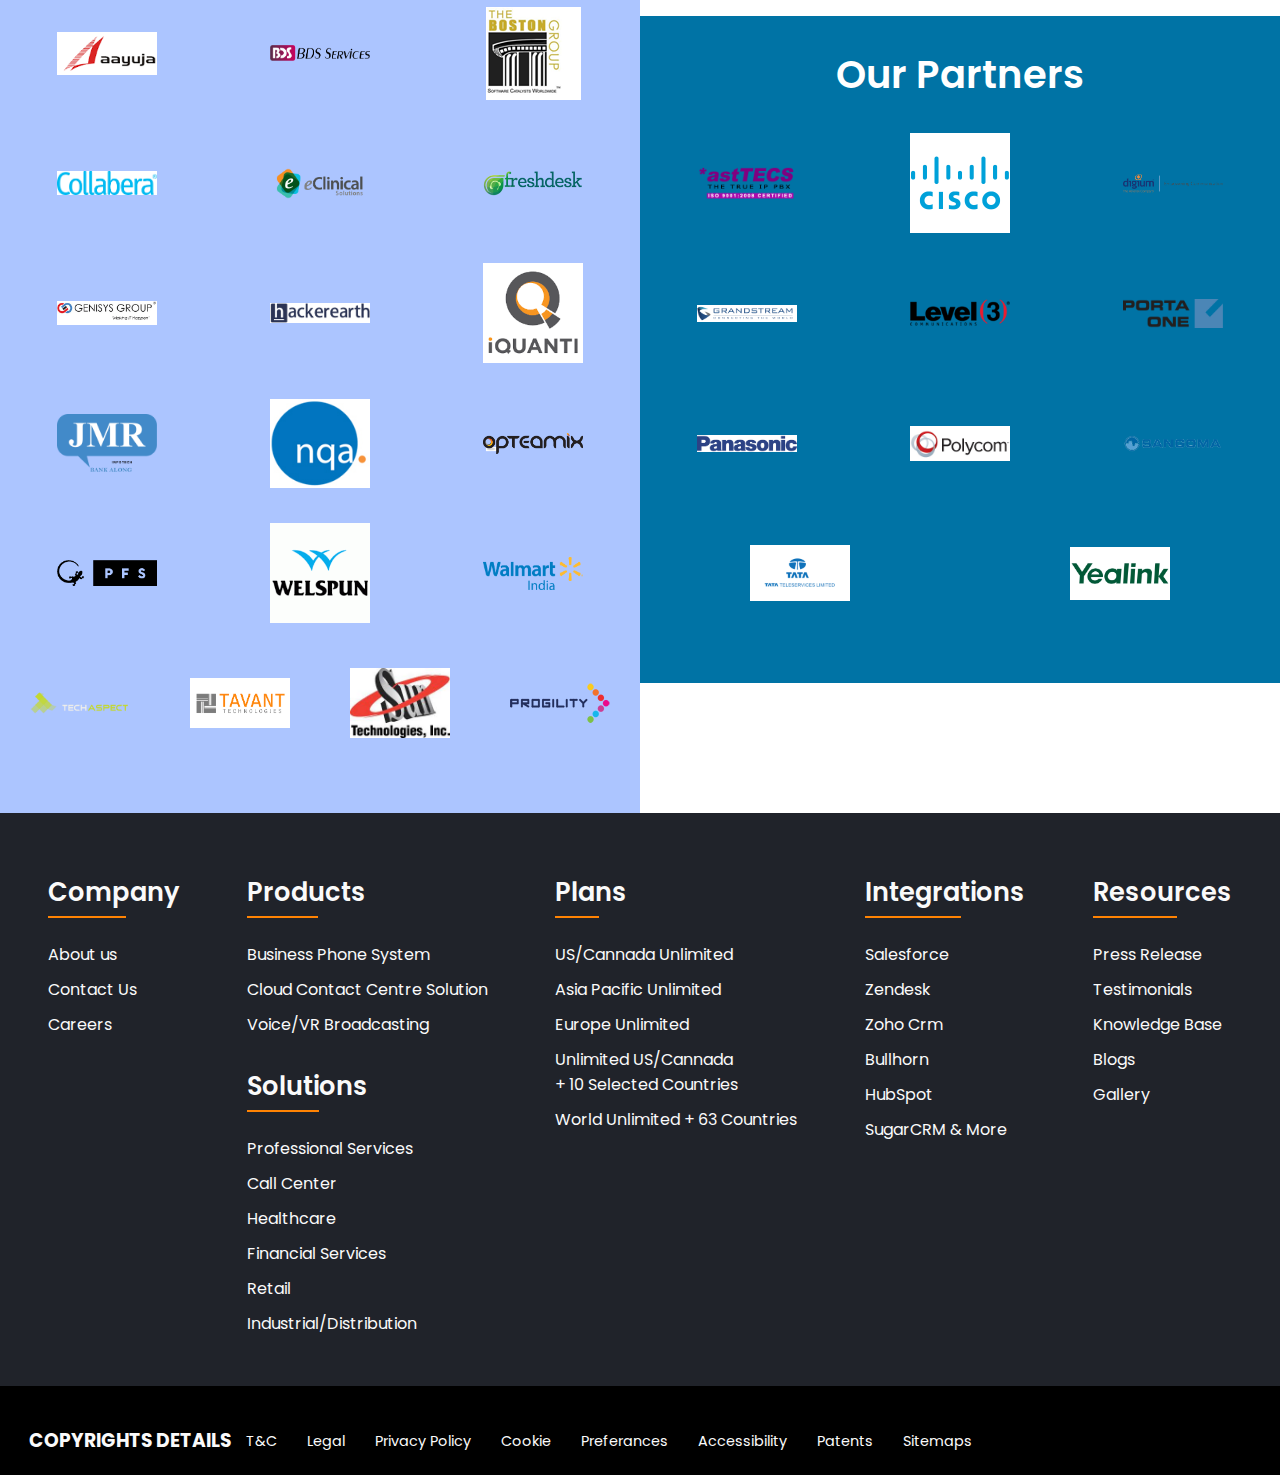
==== commit 1abd63ac: "Responsive Nav Items" ====
--- a/index.html
+++ b/index.html
@@ -72,7 +72,7 @@
                                                                 </div>
                                                                 <div id="links" class="links">
                                                                         <div class="link">
-                                                                                <img src="./resources/img/Group 851.png" alt="">
+                                                                                <img src="./resources/img/Products Icons/icons_Business Phone System.svg" alt="">
                                                                                 <div class="text-content">
                                                                                         <a href="./pages/products.html">Business Phone System</a>
                                                                                         <p>
@@ -81,7 +81,7 @@
                                                                                 </div>
                                                                         </div>
                                                                         <div class="link">
-                                                                                <img src="./resources/img/Group 852.png" alt="">
+                                                                                <img src="./resources/img/Products Icons/icons_Contact Center.svg" alt="">
                                                                                 <div class="text-content">
                                                                                         <a href="./pages/contact.html">Contact Centre</a>
                                                                                         <p>
@@ -90,7 +90,7 @@
                                                                                 </div>
                                                                         </div>
                                                                         <div class="link">
-                                                                                <img src="./resources/img/Group 853.png" alt="">
+                                                                                <img src="./resources/img/Products Icons/icons_IVR broadcasting.svg" alt="">
                                                                                 <div class="text-content">
                                                                                         <a href="./pages/IVRBroadcast.html">IVR Broadcasting</a>
                                                                                         <p>
@@ -121,7 +121,7 @@
                                                         </div>
                                                         <div class="links">
                                                                 <div class="link">
-                                                                        <img src="./resources/img/Group 851.png" alt="">
+                                                                        <img src="./resources/img/Solutions/icons/Icons_Professional services.svg" alt="">
                                                                         <div class="text-content">
                                                                                 <a href="./pages/solutions/professional-services.html">Professional Services</a>
                                                                                 <p>
@@ -130,7 +130,7 @@
                                                                         </div>
                                                                 </div>
                                                                 <div class="link">
-                                                                        <img src="./resources/img/Group 852.png" alt="">
+                                                                        <img src="./resources/img/Solutions/icons/Icons_Call Center.svg" alt="">
                                                                         <div class="text-content">
                                                                                 <a href="./pages/solutions/call-center.html">Call Center</a>
                                                                                 <p>
@@ -139,7 +139,7 @@
                                                                         </div>
                                                                 </div>
                                                                 <div class="link">
-                                                                        <img src="./resources/img/Group 853.png" alt="">
+                                                                        <img src="./resources/img/Solutions/icons/Icons_health.svg" alt="">
                                                                         <div class="text-content">
                                                                                 <a href="./pages/solutions/health.html">Health</a>
                                                                                 <p>
@@ -148,7 +148,7 @@
                                                                         </div>
                                                                 </div>
                                                                 <div class="link">
-                                                                        <img src="./resources/img/Group 851.png" alt="">
+                                                                        <img src="./resources/img/Solutions/icons/Icons_Retail.svg" alt="">
                                                                         <div class="text-content">
                                                                                 <a href="./pages/solutions/retail.html">Retail</a>
                                                                                 <p>
@@ -157,7 +157,7 @@
                                                                         </div>
                                                                 </div>
                                                                 <div class="link">
-                                                                        <img src="./resources/img/Group 852.png" alt="">
+                                                                        <img src="./resources/img/Solutions/icons/Icons_financial .svg" alt="">
                                                                         <div class="text-content">
                                                                                 <a href="./pages/solutions/financial.html">Financial</a>
                                                                                 <p>
@@ -166,7 +166,7 @@
                                                                         </div>
                                                                 </div>
                                                                 <div class="link">
-                                                                        <img src="./resources/img/Group 853.png" alt="">
+                                                                        <img src="./resources/img/Solutions/icons/Icons_Industrial & Distribution.svg" alt="">
                                                                         <div class="text-content">
                                                                                 <a href="./pages/solutions/industrial-distribution.html">Industrial Distribution</a>
                                                                                 <p>
@@ -288,8 +288,8 @@
                                         </div>
                                         <div class="img-container" data-aos="fade-down"
                                         data-aos-easing="linear"  
-                data-aos-once="true"
-                                        data-aos-duration="500" style="max-width: 700px;">
+                                        data-aos-once="true"
+                                        data-aos-duration="500">
                                                 <img src="./resources/img/01.png" alt="">
                                                 <div class="circle-yellow"></div>
                                                 <div class="circle-grey"></div>
@@ -446,13 +446,13 @@
                 data-aos-duration="1500">
                         <ul class="tabs">
                                 <li data-tab-target="#business" class="active tab">
-                                        <img src="./resources/img/Group 851.png" alt="">Business Phone System
+                                        <img src="./resources/img/Products Icons/icons_Business Phone System.svg" alt="">Business Phone System
                                 </li>
                                 <li data-tab-target="#contact" class="tab">
-                                        <img src="./resources/img/Group 852.png" alt="">Contact Centre
+                                        <img src="./resources/img/Products Icons/icons_Contact Center.svg" alt="">Contact Centre
                                 </li>
                                 <li data-tab-target="#broadcasting" class="tab">
-                                        <img src="./resources/img/Group 853.png" alt="">
+                                        <img src="./resources/img/Products Icons/icons_IVR broadcasting.svg" alt="">
                                         IVR Broadcasting
                                 </li>
                         </ul>
--- a/resources/styles/style.css
+++ b/resources/styles/style.css
@@ -191,7 +191,7 @@
   position: absolute;
   top: 160%;
   left: -100%;
-  z-index: 10;
+  z-index: 10000;
   border-radius: 10px;
   -webkit-box-shadow: 0 0 20px rgba(235, 235, 235, 0.4);
           box-shadow: 0 0 20px rgba(235, 235, 235, 0.4);
@@ -207,6 +207,14 @@
   -webkit-box-align: start;
       -ms-flex-align: start;
           align-items: flex-start;
+}
+
+@media (max-width: 1106px) {
+  header nav ul li .nav-items {
+    max-width: 550px;
+    top: 165%;
+    left: -120%;
+  }
 }
 
 header nav ul li .nav-items .items-content {
@@ -237,6 +245,8 @@
 }
 
 header nav ul li .nav-items .items-content .links .link img {
+  width: 35px;
+  height: 35px;
   margin: 0px 10px;
 }
 
@@ -354,6 +364,149 @@
 @media (max-width: 1100px) {
   header nav ul li {
     margin: 5px;
+  }
+}
+
+@media (max-width: 950px) {
+  header nav ul li .nav-items {
+    max-width: 600px;
+    top: 150%;
+    left: 0%;
+    border-radius: 10px;
+    -webkit-box-shadow: 0 0 20px rgba(235, 235, 235, 0.4);
+            box-shadow: 0 0 20px rgba(235, 235, 235, 0.4);
+    padding: 20px;
+    visibility: collapse;
+    background-color: #fff;
+    display: -webkit-box;
+    display: -ms-flexbox;
+    display: flex;
+    -webkit-box-pack: center;
+        -ms-flex-pack: center;
+            justify-content: center;
+    -webkit-box-align: start;
+        -ms-flex-align: start;
+            align-items: flex-start;
+  }
+  header nav ul li .nav-items .items-content {
+    width: 400px;
+    margin: 0 15px;
+  }
+  header nav ul li .nav-items .items-content .heading {
+    margin-bottom: 20px;
+  }
+  header nav ul li .nav-items .items-content .heading p {
+    font-size: 0.9rem;
+    color: rgba(25, 26, 25, 0.9);
+  }
+  header nav ul li .nav-items .items-content .links .link {
+    display: -webkit-box;
+    display: -ms-flexbox;
+    display: flex;
+    -webkit-box-pack: center;
+        -ms-flex-pack: center;
+            justify-content: center;
+    -webkit-box-align: start;
+        -ms-flex-align: start;
+            align-items: flex-start;
+    margin: 15px 0;
+  }
+  header nav ul li .nav-items .items-content .links .link img {
+    width: 35px;
+    height: 35px;
+    margin: 0px 10px;
+  }
+  header nav ul li .nav-items .items-content .links .link .text-content a {
+    font-weight: 600;
+  }
+  header nav ul li .nav-items .items-content .links .link .text-content p {
+    font-size: 0.7rem;
+    color: rgba(25, 26, 25, 0.95);
+  }
+  header nav ul li .nav-items .company-content {
+    width: 300px;
+    margin: 0 15px;
+  }
+  header nav ul li .nav-items .company-content p {
+    font-size: 0.9rem;
+  }
+  header nav ul li .nav-items .company-content img {
+    width: 60%;
+    margin-top: 20px;
+  }
+}
+
+@media (max-width: 662px) {
+  header nav ul li .nav-items {
+    width: 100%;
+    max-width: 600px;
+    top: 150%;
+    left: 0%;
+    border-radius: 10px;
+    -webkit-box-shadow: 0 0 20px rgba(235, 235, 235, 0.4);
+            box-shadow: 0 0 20px rgba(235, 235, 235, 0.4);
+    padding: 20px;
+    visibility: collapse;
+    background-color: #fff;
+    overflow: auto;
+    display: -webkit-box;
+    display: -ms-flexbox;
+    display: flex;
+    -webkit-box-pack: left;
+        -ms-flex-pack: left;
+            justify-content: left;
+    -webkit-box-align: start;
+        -ms-flex-align: start;
+            align-items: flex-start;
+  }
+  header nav ul li .nav-items .items-content {
+    width: 400px;
+    margin: 0 15px;
+  }
+  header nav ul li .nav-items .items-content .heading {
+    display: none;
+    margin-bottom: 20px;
+  }
+  header nav ul li .nav-items .items-content .heading p {
+    font-size: 0.9rem;
+    color: rgba(25, 26, 25, 0.9);
+  }
+  header nav ul li .nav-items .items-content .links .link {
+    display: -webkit-box;
+    display: -ms-flexbox;
+    display: flex;
+    -webkit-box-pack: left;
+        -ms-flex-pack: left;
+            justify-content: left;
+    -webkit-box-align: start;
+        -ms-flex-align: start;
+            align-items: flex-start;
+    margin: 10px 0;
+  }
+  header nav ul li .nav-items .items-content .links .link img {
+    width: 35px;
+    height: 35px;
+    margin: 0px 10px;
+  }
+  header nav ul li .nav-items .items-content .links .link .text-content a {
+    font-weight: 600;
+  }
+  header nav ul li .nav-items .items-content .links .link .text-content p {
+    display: none;
+    font-size: 0.7rem;
+    color: rgba(25, 26, 25, 0.95);
+  }
+  header nav ul li .nav-items .company-content {
+    display: none;
+    width: 300px;
+    margin: 0 15px;
+  }
+  header nav ul li .nav-items .company-content p {
+    font-size: 0.9rem;
+  }
+  header nav ul li .nav-items .company-content img {
+    width: 60%;
+    margin-top: 20px;
   }
 }
 
@@ -414,6 +567,28 @@
   }
 }
 
+.swiper-slide:nth-child(1) .header-container .img-container {
+  max-width: 700px;
+}
+
+@media (max-width: 1437px) {
+  .swiper-slide:nth-child(1) .header-container .img-container {
+    max-width: 600px;
+  }
+}
+
+@media (max-width: 1332px) {
+  .swiper-slide:nth-child(1) .header-container .img-container {
+    max-width: 500px;
+  }
+}
+
+@media (max-width: 1170px) {
+  .swiper-slide:nth-child(1) .header-container .img-container {
+    max-width: 550px;
+  }
+}
+
 .header-container {
   width: 94%;
   max-width: 1500px;
@@ -542,7 +717,7 @@
   background-color: #c7c7c7;
 }
 
-@media (max-width: 1100px) {
+@media (max-width: 1170px) {
   .header-container {
     -webkit-box-pack: center;
         -ms-flex-pack: center;
@@ -747,6 +922,8 @@
 }
 
 .featured-section .featured-layout .tabs li img {
+  width: 30px;
+  height: 30px;
   margin: 0 10px;
 }
 
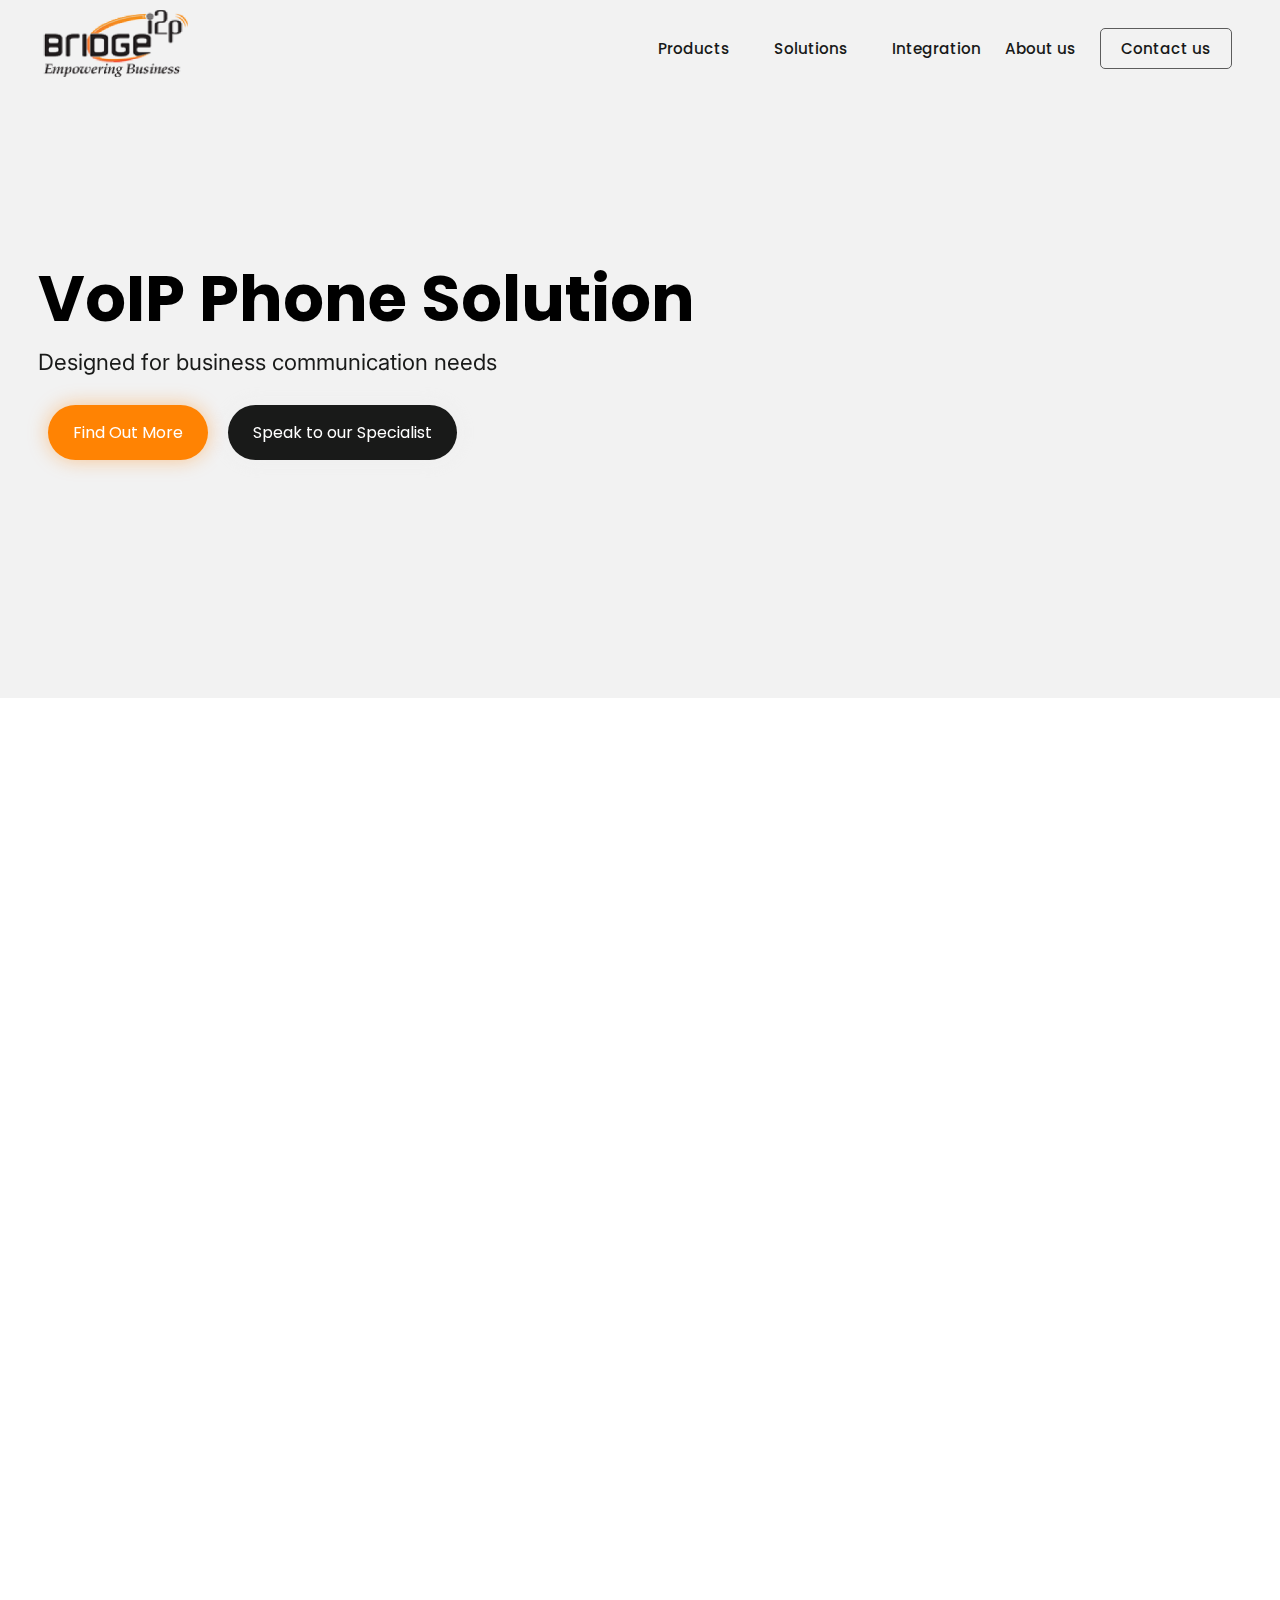
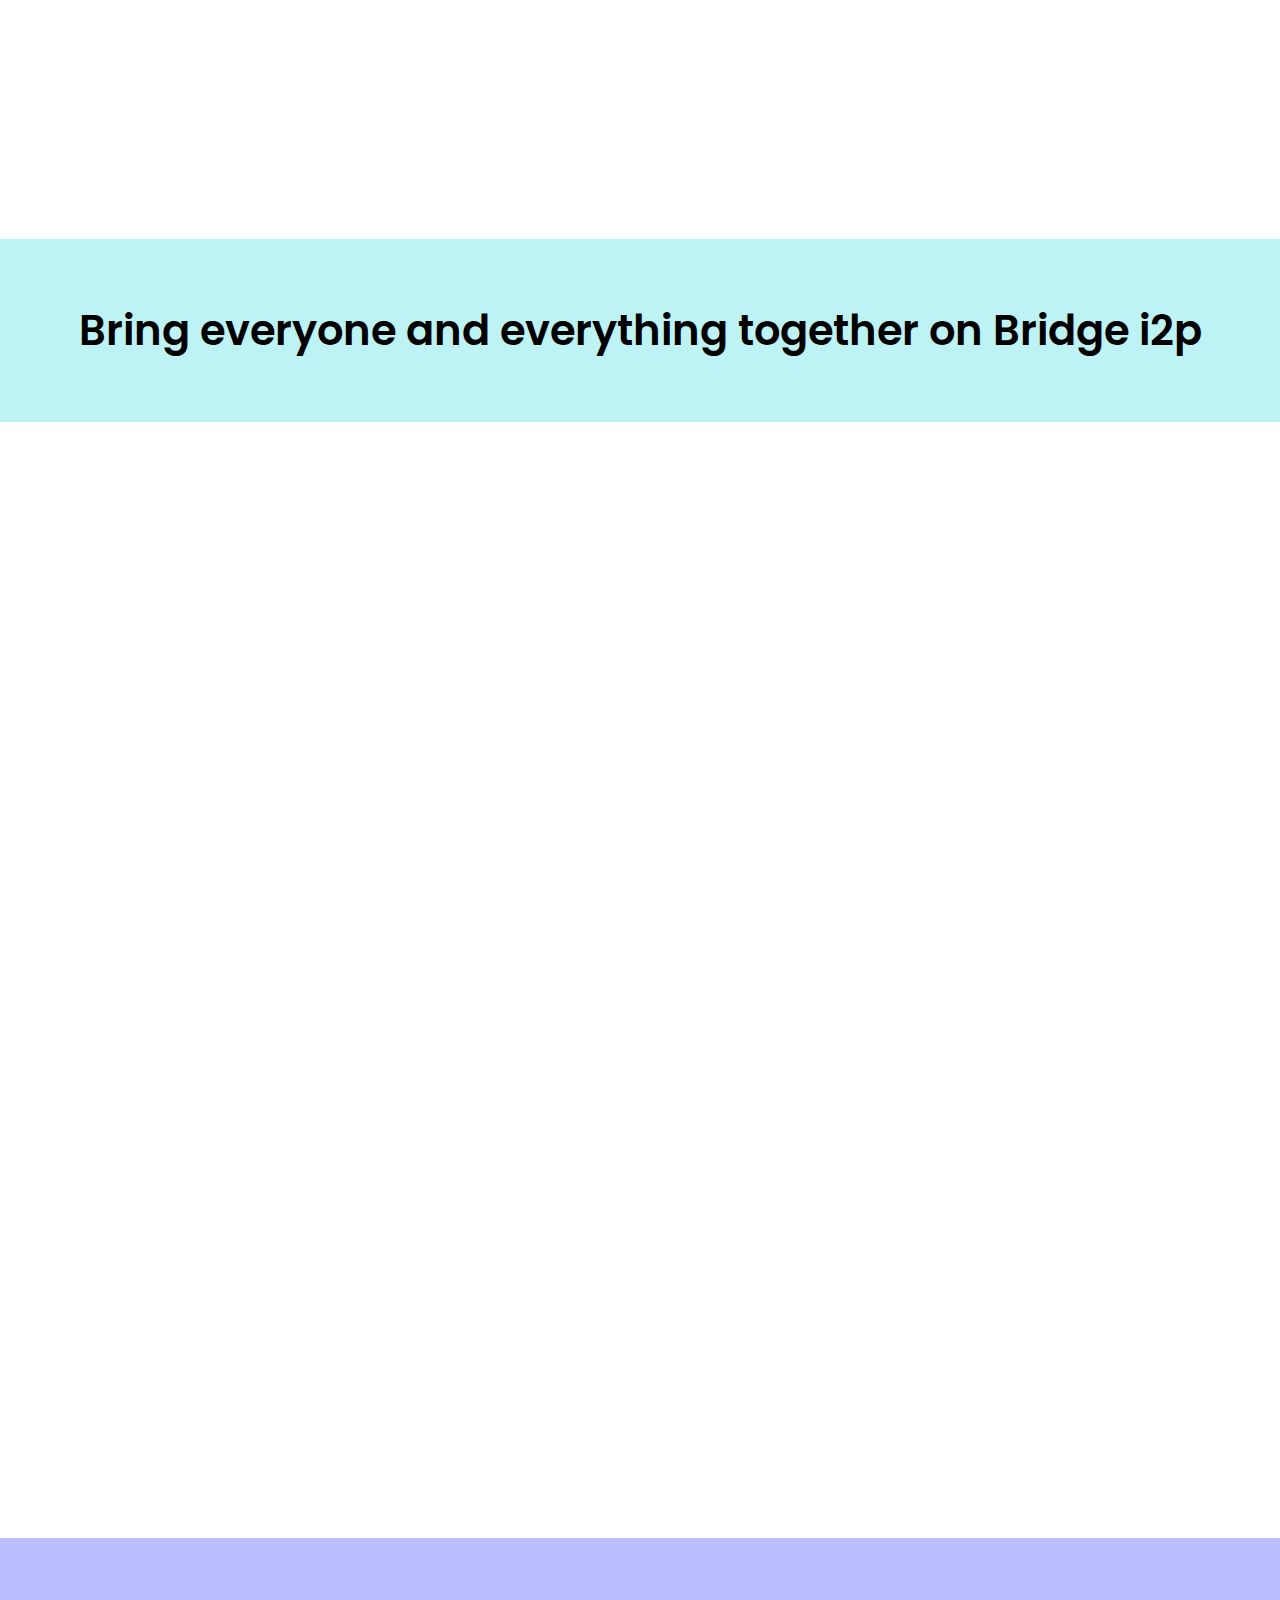
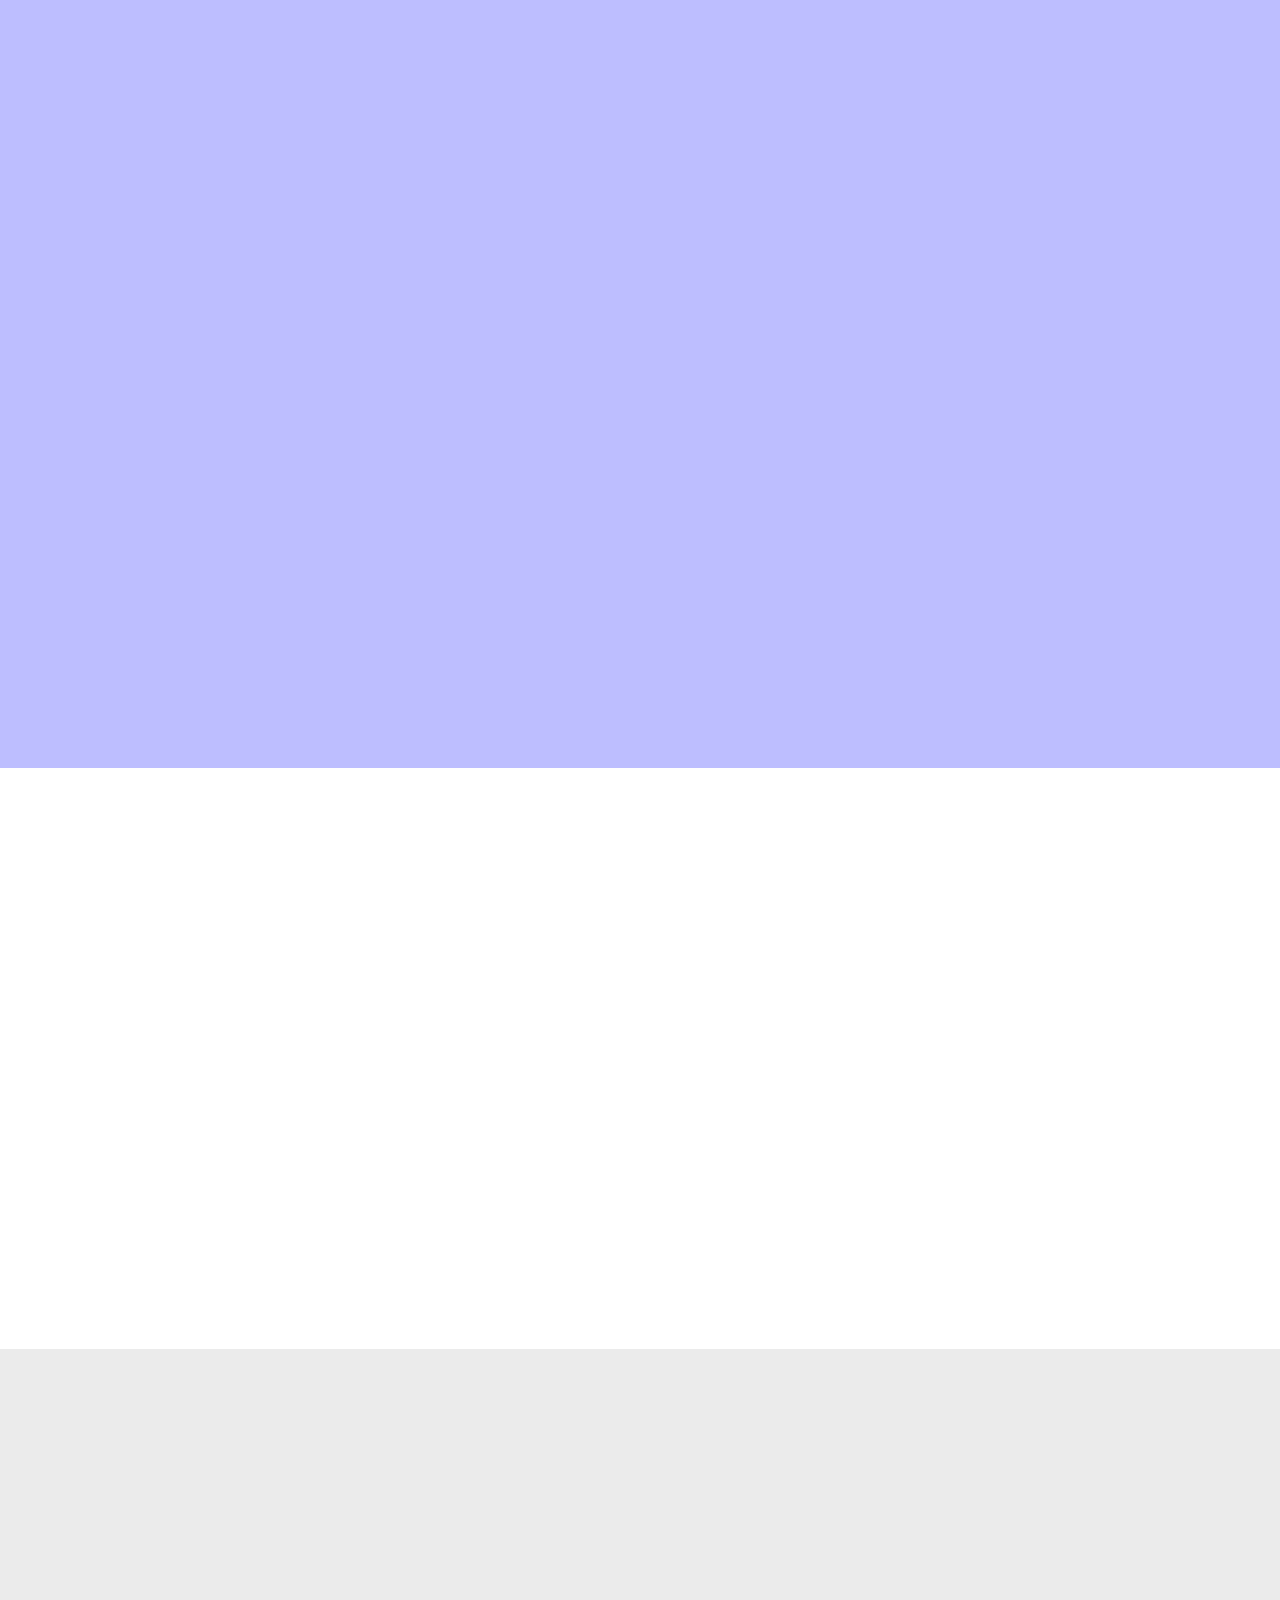
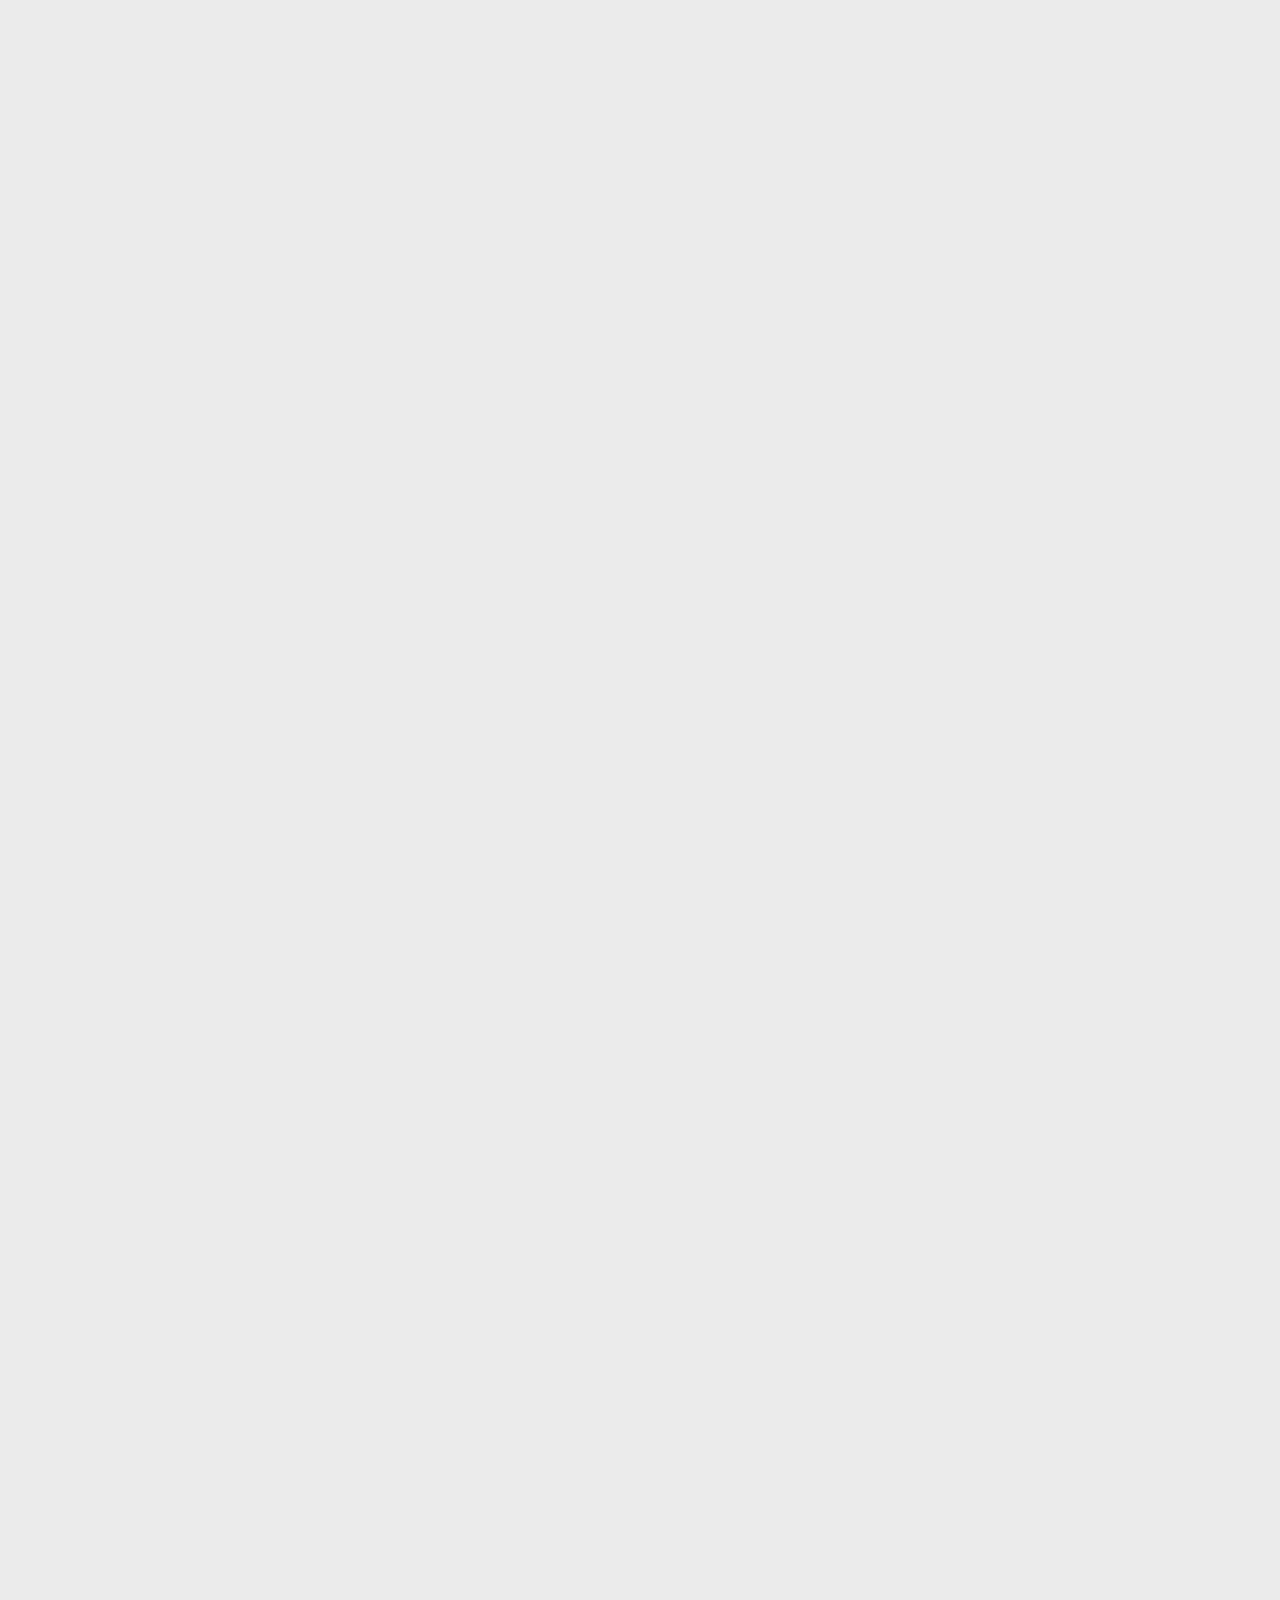
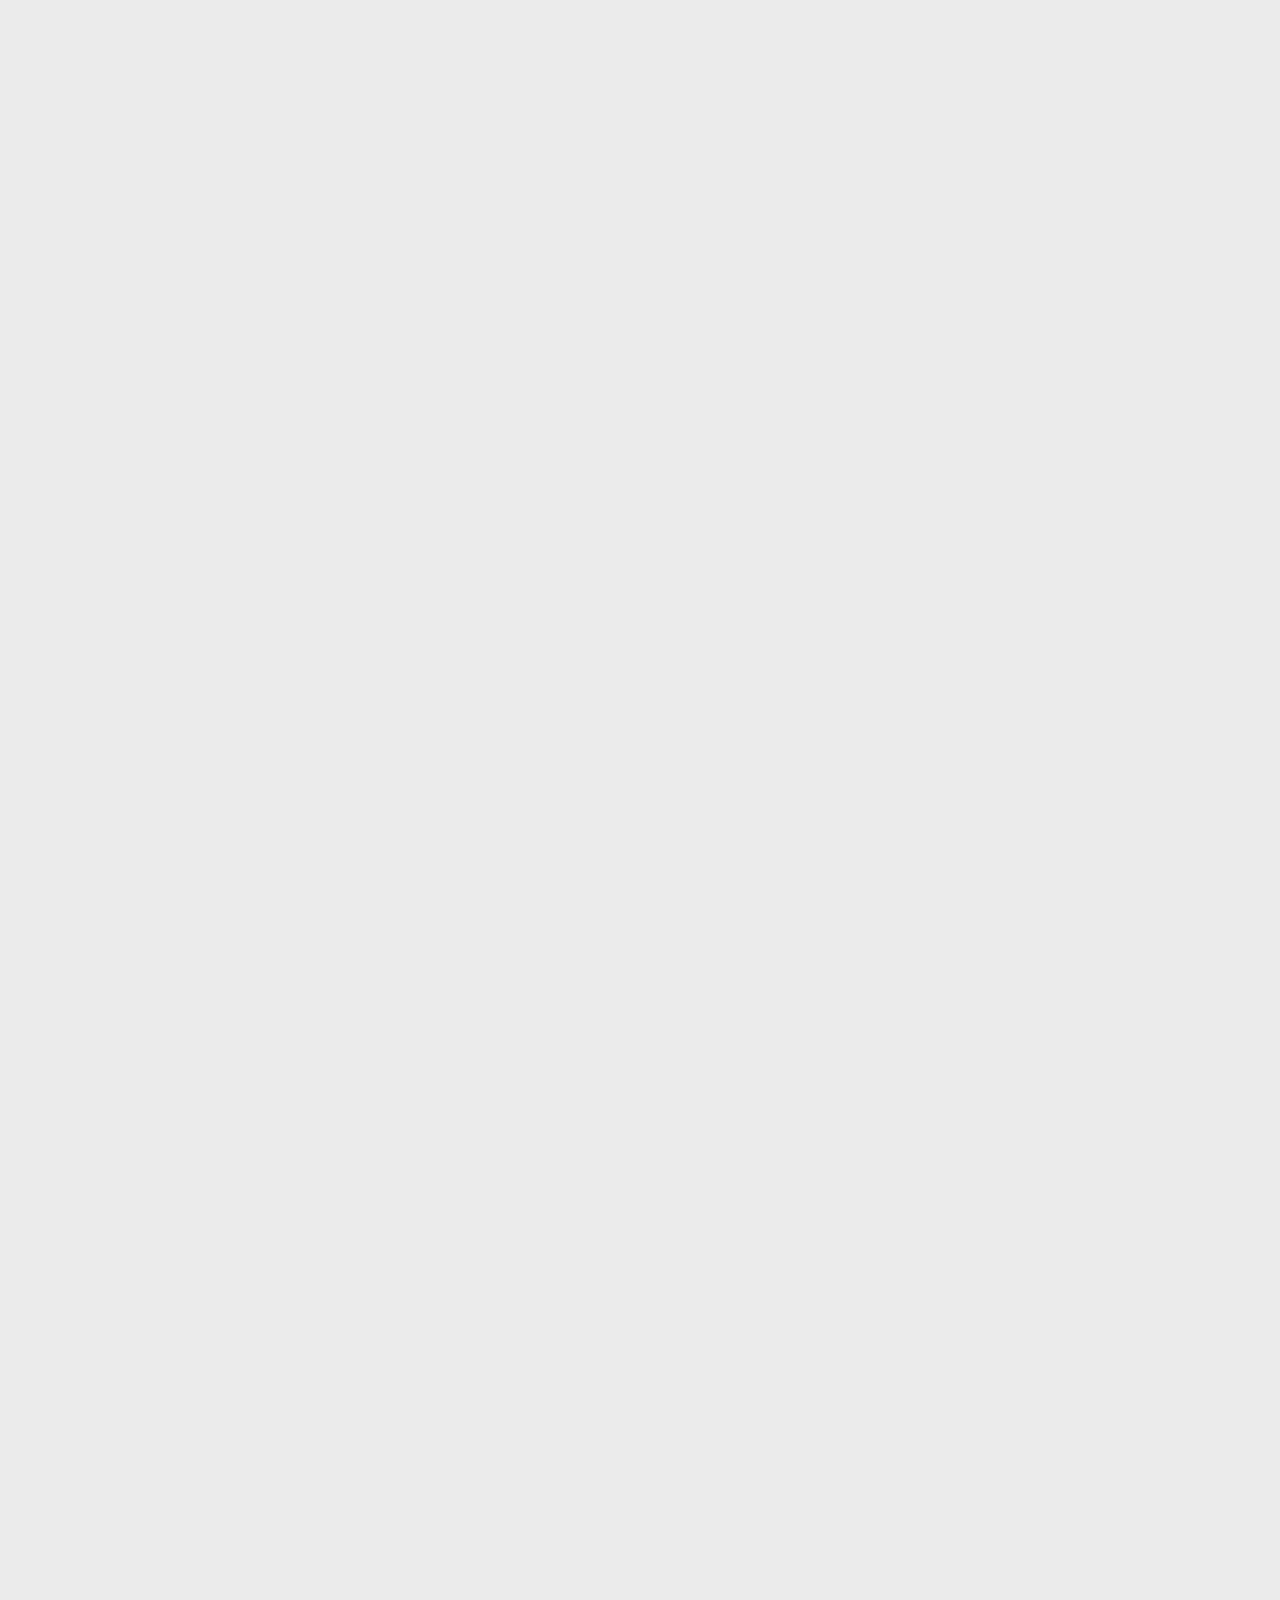
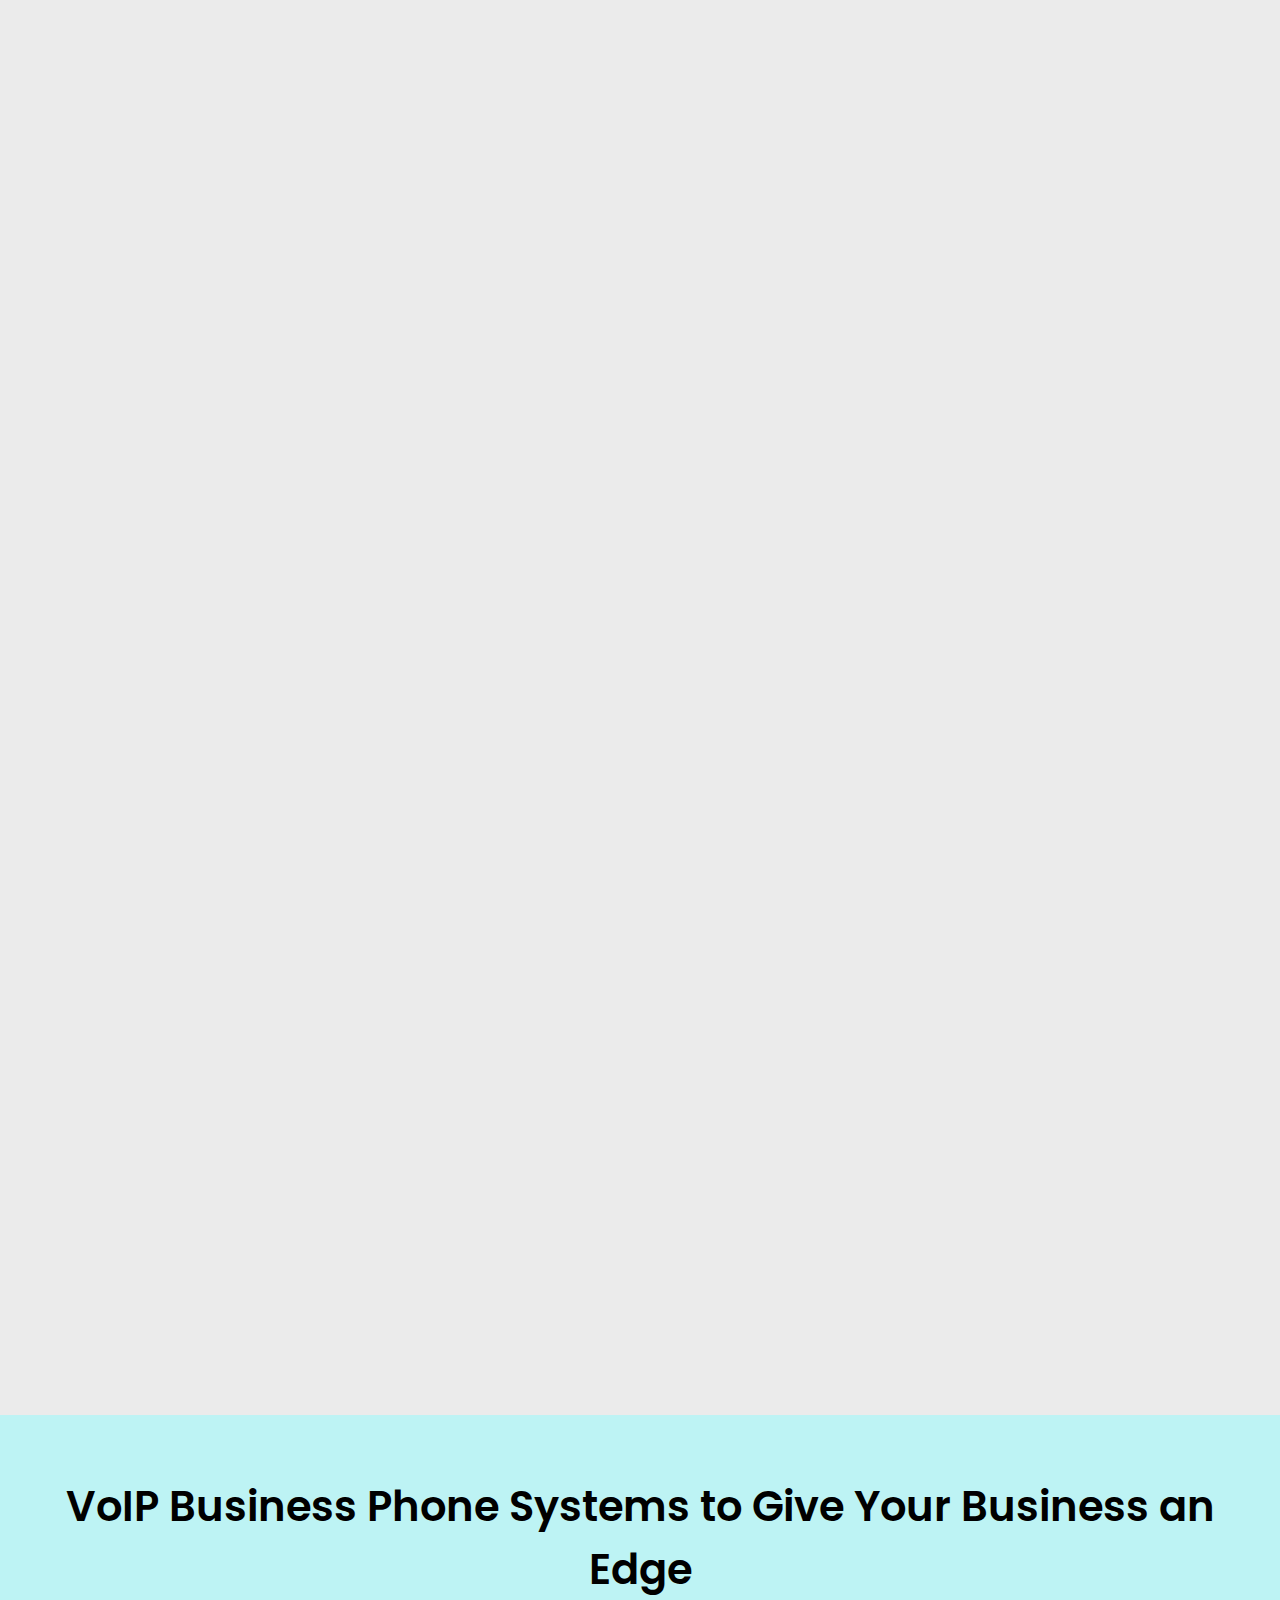
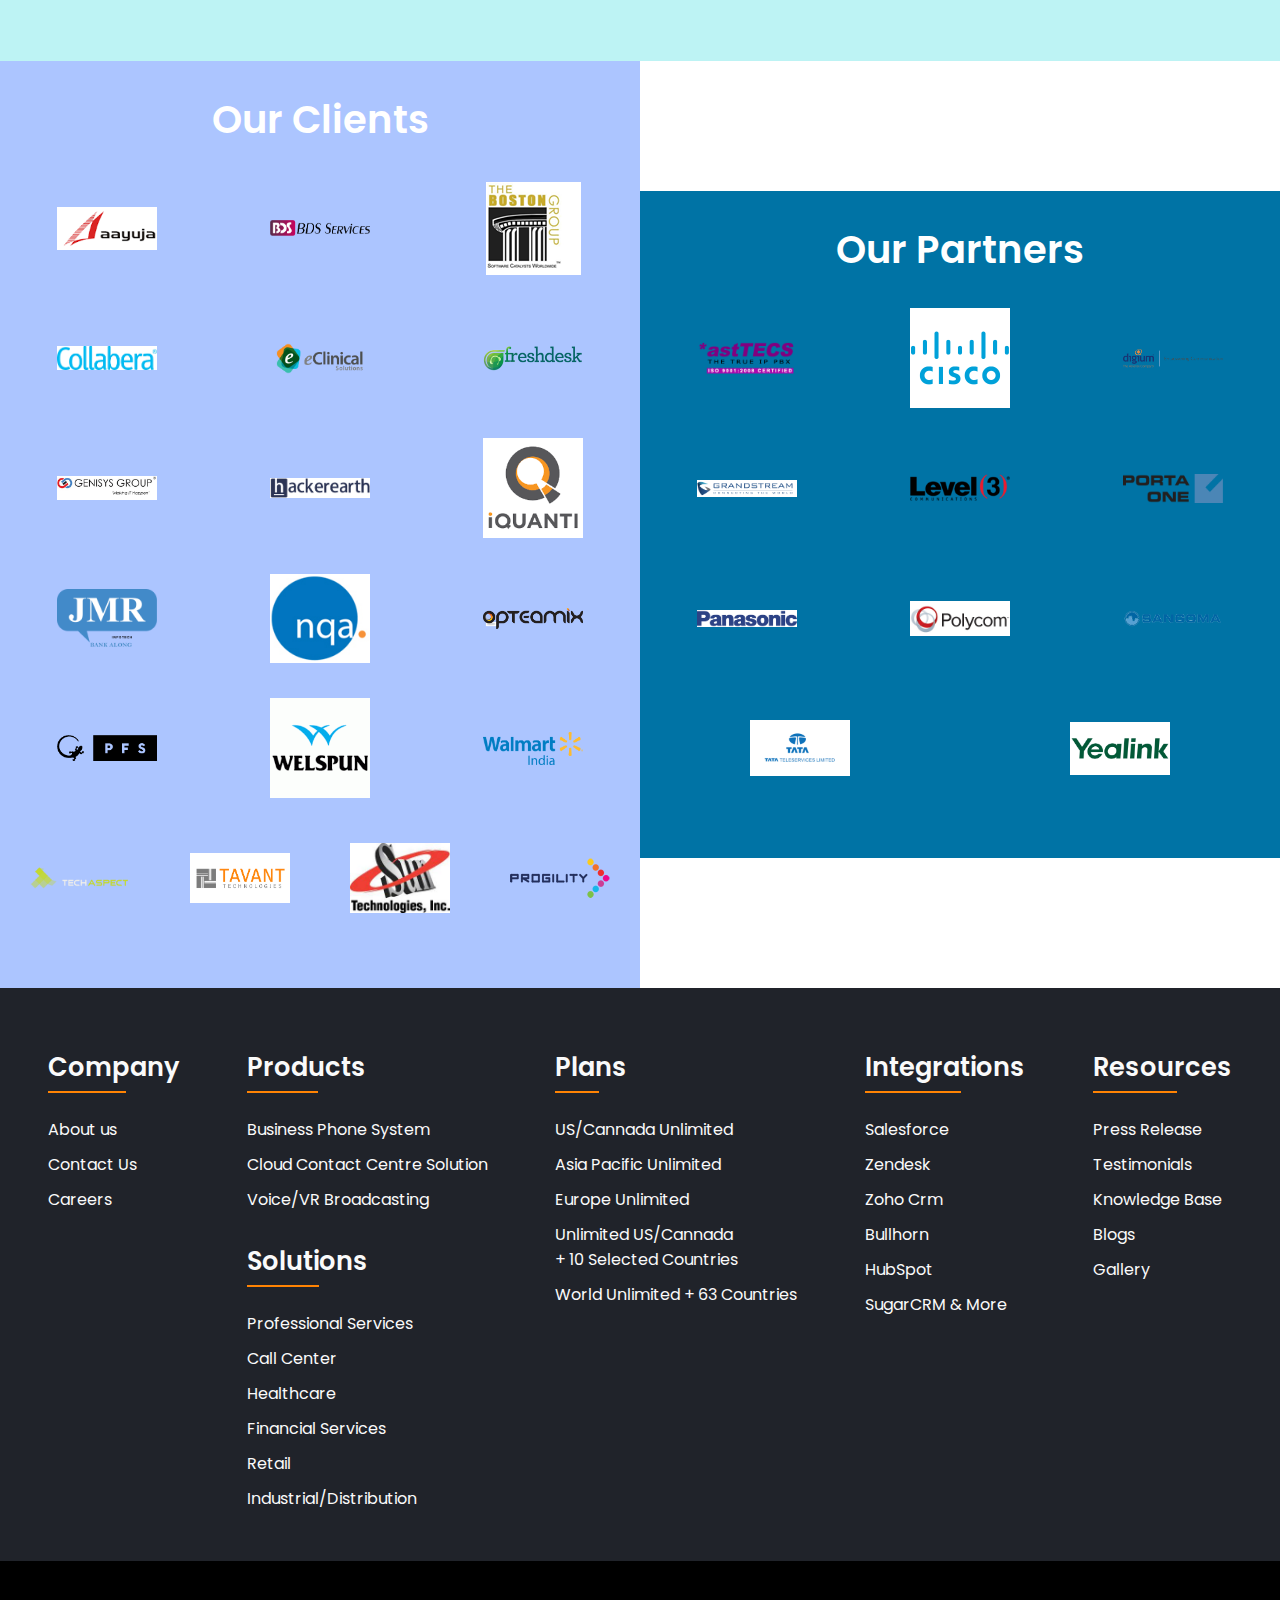
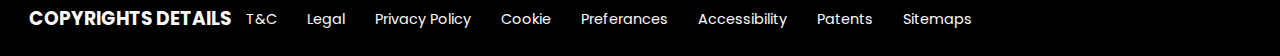
==== commit c8810140: "Changes Made 17 May" ====
--- a/index.html
+++ b/index.html
@@ -60,7 +60,7 @@
                                 <ul>
                                     <li id="product-parent">
                                             <a   id="products" href="#" class="nav-item" >
-                                                Products<ion-icon  name="arrow-down-circle-outline"></ion-icon>
+                                                Products<ion-icon onclick="productMenu" name="arrow-down-circle-outline"></ion-icon>
                                         </a>
                                                 <div id="product-items" class="nav-items">
                                                         <div class="items-content">
@@ -110,7 +110,7 @@
                                                 </div>
                                         </li>
                                     <li id="solution-parent">
-                                            <a id="solutions" href="#">Solutions<ion-icon name="arrow-down-circle-outline"></ion-icon></a>
+                                            <a id="solutions" href="#">Solutions<ion-icon onclick="solutionMenu" name="arrow-down-circle-outline"></ion-icon></a>
                                             <div id="solution-items" class="nav-items">
                                                 <div id="items-content" class="items-content">
                                                         <div class="heading">
@@ -198,7 +198,7 @@
                                     const solutionsItems = document.getElementById('solution-items');
                                     var productClicked = false,  solutionClicked = false;
 
-                                    productsBtn.addEventListener('click', () => {
+                                    const productMenu = () => {
                                         if (productClicked) {
                                                 productsItems.style.visibility = "collapse";
                                                 productsItems.classList.remove("active-nav-items");
@@ -210,36 +210,9 @@
                                                 solutionClicked = false;
                                                 productClicked = true;
                                         }
-                                    })
-
-                                    addEventListener("click", (e) => {
-                                        var values = e.path;
-                                        console.log(e.target.parentNode)
-
-                                        if (e.target.parentNode.id !== "product-parent" && e.target.parentNode.className !== "heading" && e.target.parentNode.className !== "company-content" && e.target.parentNode.className !== "links" && e.target.parentNode.className !== "text-content") {
-                                                if (e.target.id !== "products") {
-                                                    if (productClicked) {
-                                                        productsItems.style.visibility = "collapse";
-                                                        productsItems.classList.remove("active-nav-items");
-                                                        productClicked = false;
-                                                    }
-                                            }
-                                        }
-
-                                        if (e.target.parentNode.id !== "solution-parent" && e.target.parentNode.className !== "heading" && e.target.parentNode.className !== "company-content" && e.target.parentNode.className !== "links"  && e.target.parentNode.className !== "text-content") {
-                                                if (e.target.id !== "solutions") {
-                                                    if (solutionClicked) {
-                                                        solutionsItems.style.visibility = "collapse";
-                                                        solutionsItems.classList.remove("active-nav-items");
-                                                        solutionClicked = false;
-                                                    }
-                                            }
-                                        }
-                                    })
-
-                                    
-
-                                    solutionsBtn.addEventListener('click', () => {
+                                    }
+
+                                    const solutionMenu = () => {
                                         if (solutionClicked) {
                                                 solutionsItems.style.visibility = "collapse";
                                                 solutionsItems.classList.remove("active-nav-items");
@@ -251,7 +224,38 @@
                                                 solutionClicked = true;
                                                 productClicked = false;
                                         }
+                                    }
+
+                                    productsBtn.addEventListener('click', productMenu);
+                                    solutionsBtn.addEventListener('click', solutionMenu);
+
+                                    addEventListener("click", (e) => {
+                                        var values = e.path;
+
+                                        if (e.target.parentNode.id !== "product-parent" && e.target.parentNode.className !== "heading" && e.target.parentNode.className !== "company-content" && e.target.parentNode.className !== "links" && e.target.parentNode.className !== "text-content") {
+                                                if (e.target.id !== "products") {
+                                                    if (productClicked) {
+                                                        productsItems.style.visibility = "collapse";
+                                                        productsItems.classList.remove("active-nav-items");
+                                                        productClicked = false;
+                                                    }
+                                            }
+                                        }
+
+                                        if (e.target.parentNode.id !== "solution-parent" && e.target.parentNode.className !== "heading" && e.target.parentNode.className !== "company-content" && e.target.parentNode.className !== "links"  && e.target.parentNode.className !== "text-content") {
+                                                if (e.target.id !== "solutions") {
+                                                    if (solutionClicked) {
+                                                        solutionsItems.style.visibility = "collapse";
+                                                        solutionsItems.classList.remove("active-nav-items");
+                                                        solutionClicked = false;
+                                                    }
+                                            }
+                                        }
                                     })
+
+                                    
+
+                                    
 
 
 
@@ -387,7 +391,7 @@
                         <div class="market-posts">
                                 <h3 class="heading">Great Customer Service</h3>
                                 <div class="img-container">
-                                        <img src="./resources/img/customer-serivce.png" alt="">
+                                        <img src="./resources/img/customer-serivce.png" alt="" style="opacity: 0.8;">
                                         <div class="content">
                                                 <div class="text-content">
                                                         <br>
@@ -464,7 +468,7 @@
                                         </div>
                                         <div class="text-content">
                                                 <p>Unified Communication Suite to Help Your Team Connect, Collaborate, And Work from Anywhere.</p>
-                                                <button>View More</button>
+                                                <a href="./pages/products.html">View More</a>
                                         </div>
                                 </div>
                                 <div id="contact" data-tab-content>
@@ -473,7 +477,7 @@
                                         </div>
                                         <div class="text-content">
                                                 <p>Unified Communication Suite to Help Your Team Connect, Collaborate, And Work from Anywhere.</p>
-                                                <button>View More</button>
+                                                <a href="./pages/contact.html">View More</a>
                                         </div>
                                 </div>
                                 <div id="broadcasting" data-tab-content>
@@ -482,7 +486,7 @@
                                         </div>
                                         <div class="text-content">
                                                 <p>Unified Communication Suite to Help Your Team Connect, Collaborate, And Work from Anywhere.</p>
-                                                <button>View More</button>
+                                                <a href="./pages/IVRBroadcast.html">View More</a>
                                         </div>
                                 </div>
                       </div>
@@ -582,7 +586,7 @@
                                         <img src="./resources/img/brand.png" alt="">
                                 </div>
                         </div> -->
-                        <!-- <div class="opinions">
+                        <div class="opinions">
                                 <p>"BridgeCubex Solutions is a very valuable partner in our business; their lines have a 100% up-time and a very prompt support team. Whenever I have any questions, they’ve always been cleared on priority. We’re very happy with the service and will openly recommend them to all."</p>
                                 <div class="img-container">
                                         <img src="https://www.bridgei2p.com/wp-content/uploads/2015/02/shantanu.jpg" alt="">
@@ -597,15 +601,6 @@
                                         <img src="https://www.bridgei2p.com/wp-content/uploads/2015/02/SBT-Reasearch-sagar-tarawade--300x300.jpg" alt="">
                                 </div>
                                 <h4> Mr.Sagar Tarawade</h4>
-                        </div> -->
-                        <div class="opinions">
-                                <p>"I appreciate his service and active support. I personally suggest to every one who need VOIP service, BridegI2P is best choice for your business.
-
-                                        Thanks & Regards"</p>
-                                <div class="img-container">
-                                        <img src="https://lh3.googleusercontent.com/a/AATXAJyq2UMjHl5DmLEvoEVIwleEP_ce_OaUg_LJPplKjw=w60-h60-p-rp-mo-br100" alt="">
-                                </div>
-                                <h4>Rajesh Kumar</h4>
                         </div>
                         <div class="opinions">
                                 <p>"
@@ -627,29 +622,48 @@
                         </div>
                         <div class="opinions">
                                 <p>"
-                                        Absolutely very helpful, the most reliable source. An active support team who is very helpful and resolves issues immediately. Pleasure working with them..
-                                        "</p>
-                                <div class="img-container">
-                                        <img src="https://lh3.googleusercontent.com/a/AATXAJxYCoCMLiegXRAa1SZfu3INe2leJHZJCeYZ48eB=w60-h60-p-rp-mo-br100" alt="">
-                                </div>
-                                <h4> Lokesh N</h4>
-                        </div>
-                        <div class="opinions">
-                                <p>"Excellent Services for VoIP. I have been using Bridgei2p solutions VoIP services for almost past 2 years and their services are just splendid.
-                                        Completely reliable and flexible team."</p>
-                                <div class="img-container">
-                                        <img src="https://lh3.googleusercontent.com/a/AATXAJwfxJEpaTxTk3Y5jf9dz8-f_3QINjQIQ3OOfJxk=w60-h60-p-rp-mo-br100" alt="">
-                                </div>
-                                <h4>Suman kumar</h4>
-                        </div>
-                        <div class="opinions">
-                                <p>"
                                         Bridgei2p provides good service and they support as and when required. There was an issue towards speakers, Bi2p team visited and tried to rectify the issue and they are unable to rectify, later they replaced the devices or phones immediately. thanks team.
                                         "</p>
                                 <div class="img-container">
                                         <img src="https://lh3.googleusercontent.com/a-/AOh14GjFO7cgLhDovGs9a3hMt_7rAiIqcl8dZgY9N7NXuw=w60-h60-p-rp-mo-br100" alt="">
                                 </div>
                                 <h4>Naveed Pasha</h4>
+                        </div>
+                        <div class="opinions">
+                                <p>
+                                        We and our clients are Very Happy for your Support and Services. Since One year we are using your services and support.  
+ Even single time also we have not faced any technical challenge and If we request any other technical support,  immediately your team  resolved the query. Keep Going…”
+
+                                </p>
+                                <div class="img-container">
+                                        <img src="./resources/img/img-1.jpeg" alt="">
+                                </div>
+                                <h4>Piramanayagam S</h4>
+                        </div>
+                        <div class="opinions">
+                                <p>Running a company that offers 24/7 care requires a phone system and service. Company like Bridgei2p that is available at a second’s notice around the clock every day of the year. Their service technicians go above and beyond the call of duty to make sure our phone system and business runs smoothly.</p>
+                                <div class="img-container">
+                                        <img src="./resources/img/img-2.jpeg" alt="">
+                                </div>
+                                <h4>Raj Kanojia</h4>
+                        </div>
+                        <div class="opinions">
+                                <p>
+                                        I would like to thank Mr. Karthik and entire Bridgei2p team for your excellent service to our organization. We are really impressed by your Quality and Timely support that you have been providing us since past 5 years. We look forward to a long-term business relationship with you.
+                                </p>
+                                <div class="img-container">
+                                        <img src="./resources/img/img-3.jpeg" alt="">
+                                </div>
+                                <h4>Deeshith Shetty </h4>
+                        </div>
+                        <div class="opinions">
+                                <p>
+                                         I once again thank you for your excellent service from your team and especially Shilpa from Bridgei2p VoIP. She really rocks and she is very polite attending the calls whenever we require, I appreciate your Service.
+                                </p>
+                                <div class="img-container">
+                                        <img src="./resources/img/img-4.jpeg" alt="">
+                                </div>
+                                <h4>George</h4>
                         </div>
                         <!-- <div class="opinions">
                                 <p>"Typeform is a product-grade system for our entire growth funnel"</p>
@@ -822,26 +836,26 @@
                         <div class="sitemap">
                                 <h3>Company</h3>
                                 <ul>
-                                        <li><a href="#">About us</a></li>
-                                        <li><a href="#">Contact Us </a></li>
+                                        <li><a href="./pages/about.html">About us</a></li>
+                                        <li><a href="./pages/contact-us.html">Contact Us </a></li>
                                         <li><a href="#">Careers</a></li>
                                 </ul>
                         </div>
                         <div class="sitemap">
                                 <h3>Products</h3>
                                 <ul>
-                                        <li><a href="#"> Business Phone System</a></li>
-                                        <li><a href="#"> Cloud Contact Centre Solution</a></li>
-                                        <li><a href="#"> Voice/VR Broadcasting</a></li>
+                                        <li><a href="./pages/products.html"> Business Phone System</a></li>
+                                        <li><a href="./pages/contact.html"> Cloud Contact Centre Solution</a></li>
+                                        <li><a href="./pages/IVRBroadcast.html"> Voice/VR Broadcasting</a></li>
                                 </ul>
                                 <h3>Solutions</h3>
                                 <ul>
-                                        <li><a href="#"> Professional Services</a></li>
-                                        <li><a href="#"> Call Center</a></li>
-                                        <li><a href="#"> Healthcare</a></li>
-                                        <li><a href="#"> Financial Services</a></li>
-                                        <li><a href="#"> Retail</a></li>
-                                        <li><a href="#"> Industrial/Distribution</a></li>
+                                        <li><a href="./pages/solutions/professional-services.html"> Professional Services</a></li>
+                                        <li><a href="./pages/solutions/call-center.html"> Call Center</a></li>
+                                        <li><a href="./pages/solutions/health.html"> Healthcare</a></li>
+                                        <li><a href="./pages/solutions/financial.html"> Financial Services</a></li>
+                                        <li><a href="./pages/solutions/retail.html"> Retail</a></li>
+                                        <li><a href="./pages/solutions/industrial-distribution.html"> Industrial/Distribution</a></li>
                                 </ul>
                         </div>
                         <div class="sitemap">
@@ -896,12 +910,11 @@
                                         </ul>
                                 </div>
                                 <div class="social-links">
-                                        <ion-icon name="logo-facebook"></ion-icon>
-                                        <ion-icon name="logo-instagram"></ion-icon>
-                                        <ion-icon name="logo-linkedin"></ion-icon>
-                                        <ion-icon name="logo-youtube"></ion-icon>
-                                        <ion-icon name="logo-twitter"></ion-icon>
-                                        <ion-icon name="logo-whatsapp"></ion-icon>
+                                        <a href="https://www.facebook.com/Bridgei2p"><ion-icon name="logo-facebook"></ion-icon></a>
+                                        <a href="https://www.instagram.com/rajeshbridge/"><ion-icon name="logo-instagram"></ion-icon></a>
+                                        <a href="https://www.linkedin.com/company/bridgei2p/"><ion-icon name="logo-linkedin"></ion-icon></a>
+                                        <a href="https://www.youtube.com/channel/UCLV-WbPUXNCY9fOot8pURNA/"><ion-icon name="logo-youtube"></ion-icon></a>
+                                        <a href="https://twitter.com/bridgei2p"><ion-icon name="logo-twitter"></ion-icon></a>
                                 </div>
                         </div>
                 </div>
--- a/resources/styles/style.css
+++ b/resources/styles/style.css
@@ -315,6 +315,7 @@
 }
 
 header nav ul li a ion-icon {
+  cursor: pointer;
   font-size: 1.2rem;
   color: #191A19;
   margin: 0 10px;
@@ -765,7 +766,9 @@
   position: absolute;
   top: 20px;
   left: 20px;
+  font-size: 1.3rem;
   z-index: 100;
+  font-weight: 800;
   -webkit-transition: ease 0.4s;
   transition: ease 0.4s;
 }
@@ -983,7 +986,7 @@
   color: #fafafa;
 }
 
-.featured-section .featured-layout .tab-content .active .text-content button {
+.featured-section .featured-layout .tab-content .active .text-content a {
   padding: 12px 35px;
   margin: 20px 0;
   background-color: #FF8303;
@@ -992,9 +995,11 @@
   outline: none;
   border: none;
   cursor: pointer;
-}
-
-.featured-section .featured-layout .tab-content .active .text-content button:hover {
+  display: inline-block;
+  text-decoration: none;
+}
+
+.featured-section .featured-layout .tab-content .active .text-content a:hover {
   background-color: rgba(255, 131, 3, 0.8);
 }
 
@@ -1208,7 +1213,7 @@
   padding: 0 10px;
   margin: auto;
   font-weight: normal;
-  font-size: 0.9rem;
+  font-size: 0.85rem;
 }
 
 .opinion-section .opinion-layout h4 {
@@ -1253,9 +1258,9 @@
 }
 
 .opinion-section .opinion-layout .opinions {
-  height: 420px;
+  height: 470px;
   margin: 20px 10px;
-  padding: 40px 20px;
+  padding: 20px 20px;
   border-radius: 5px;
   opacity: 0.5;
   -webkit-box-shadow: 0 0 20px #d1d1d1;
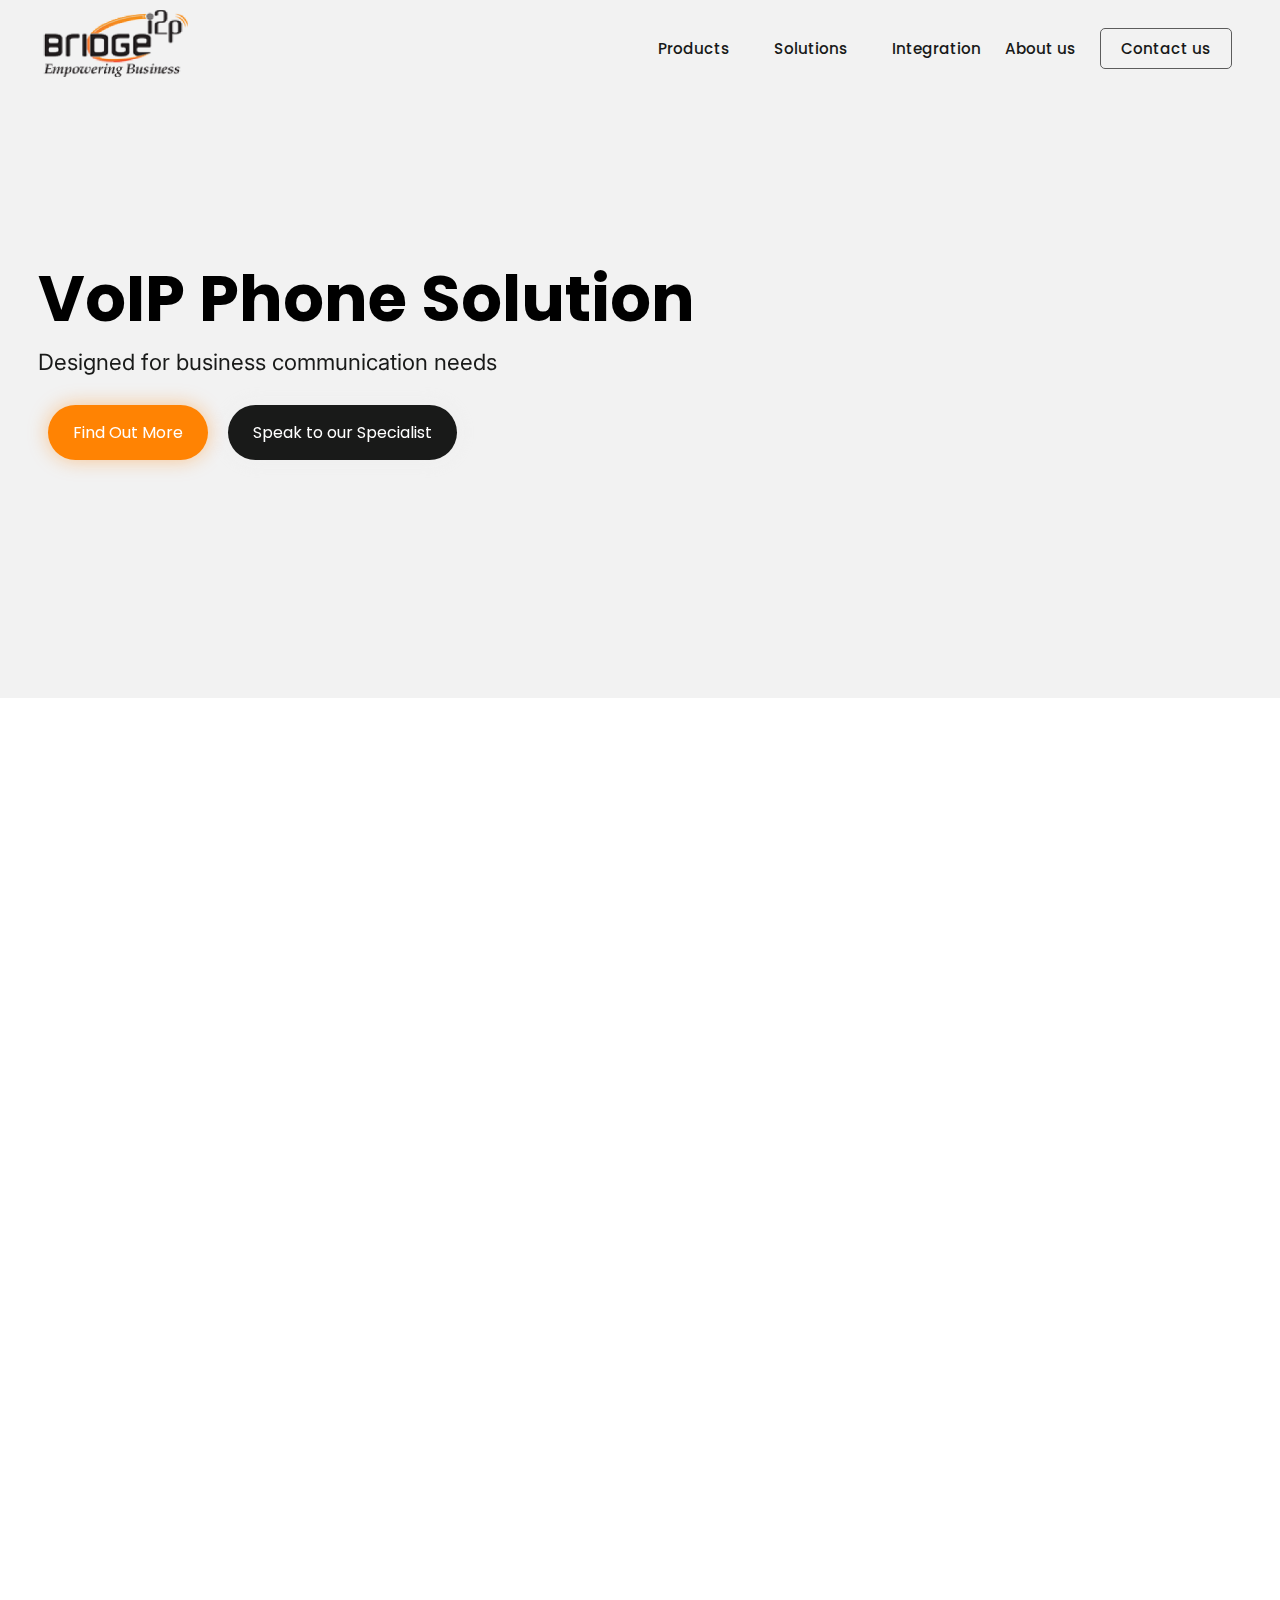
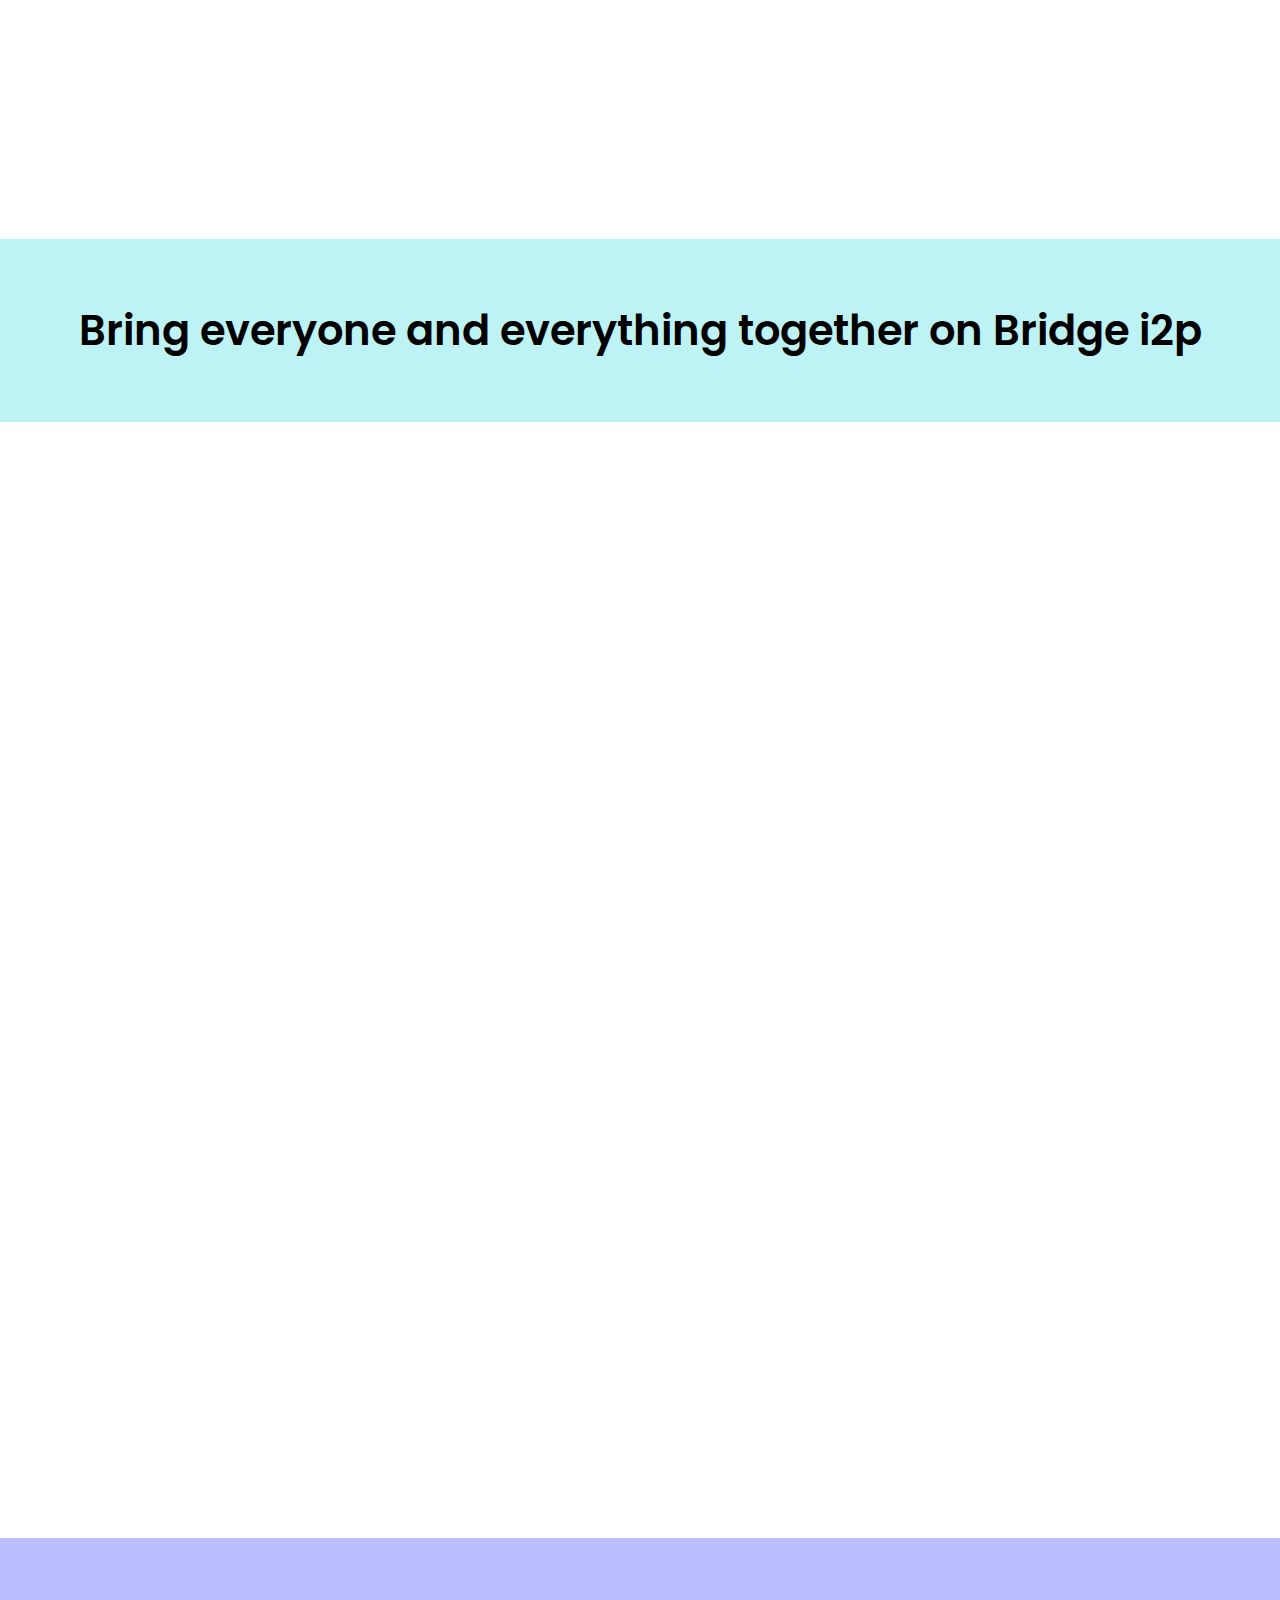
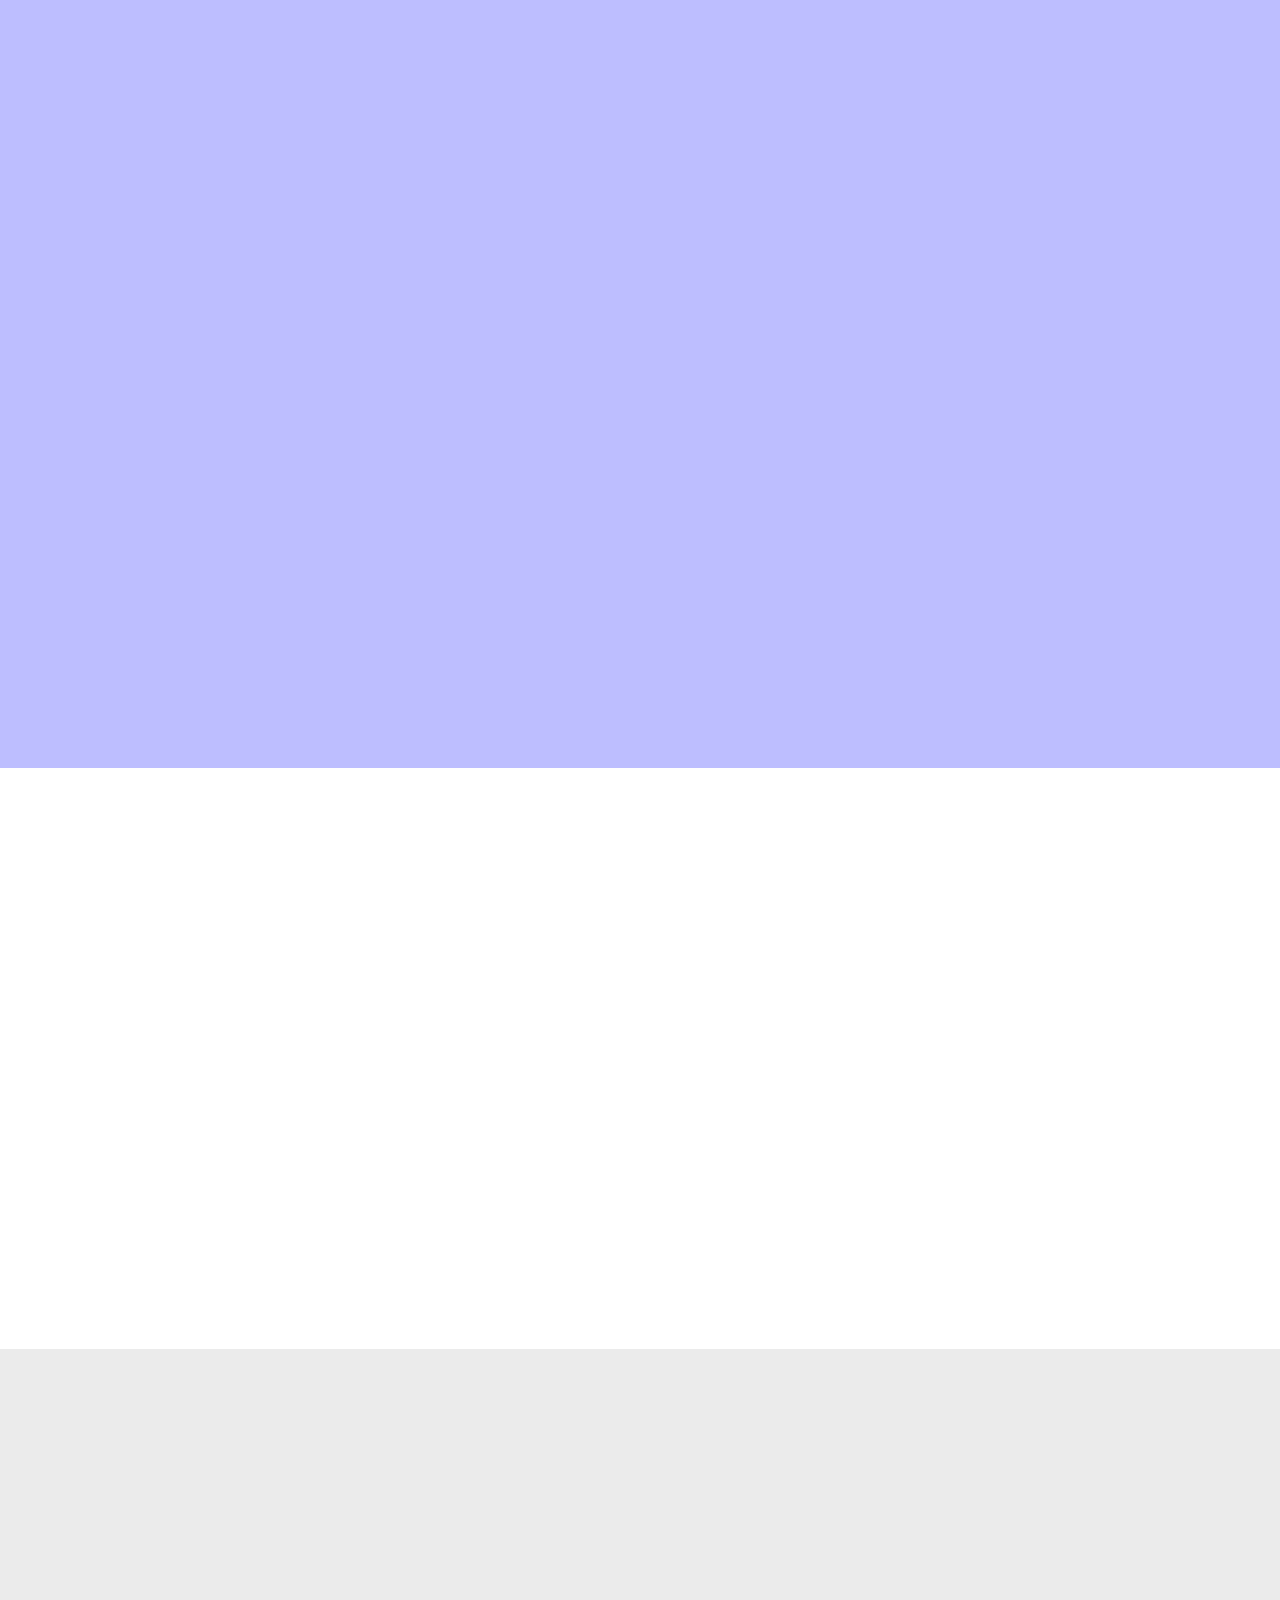
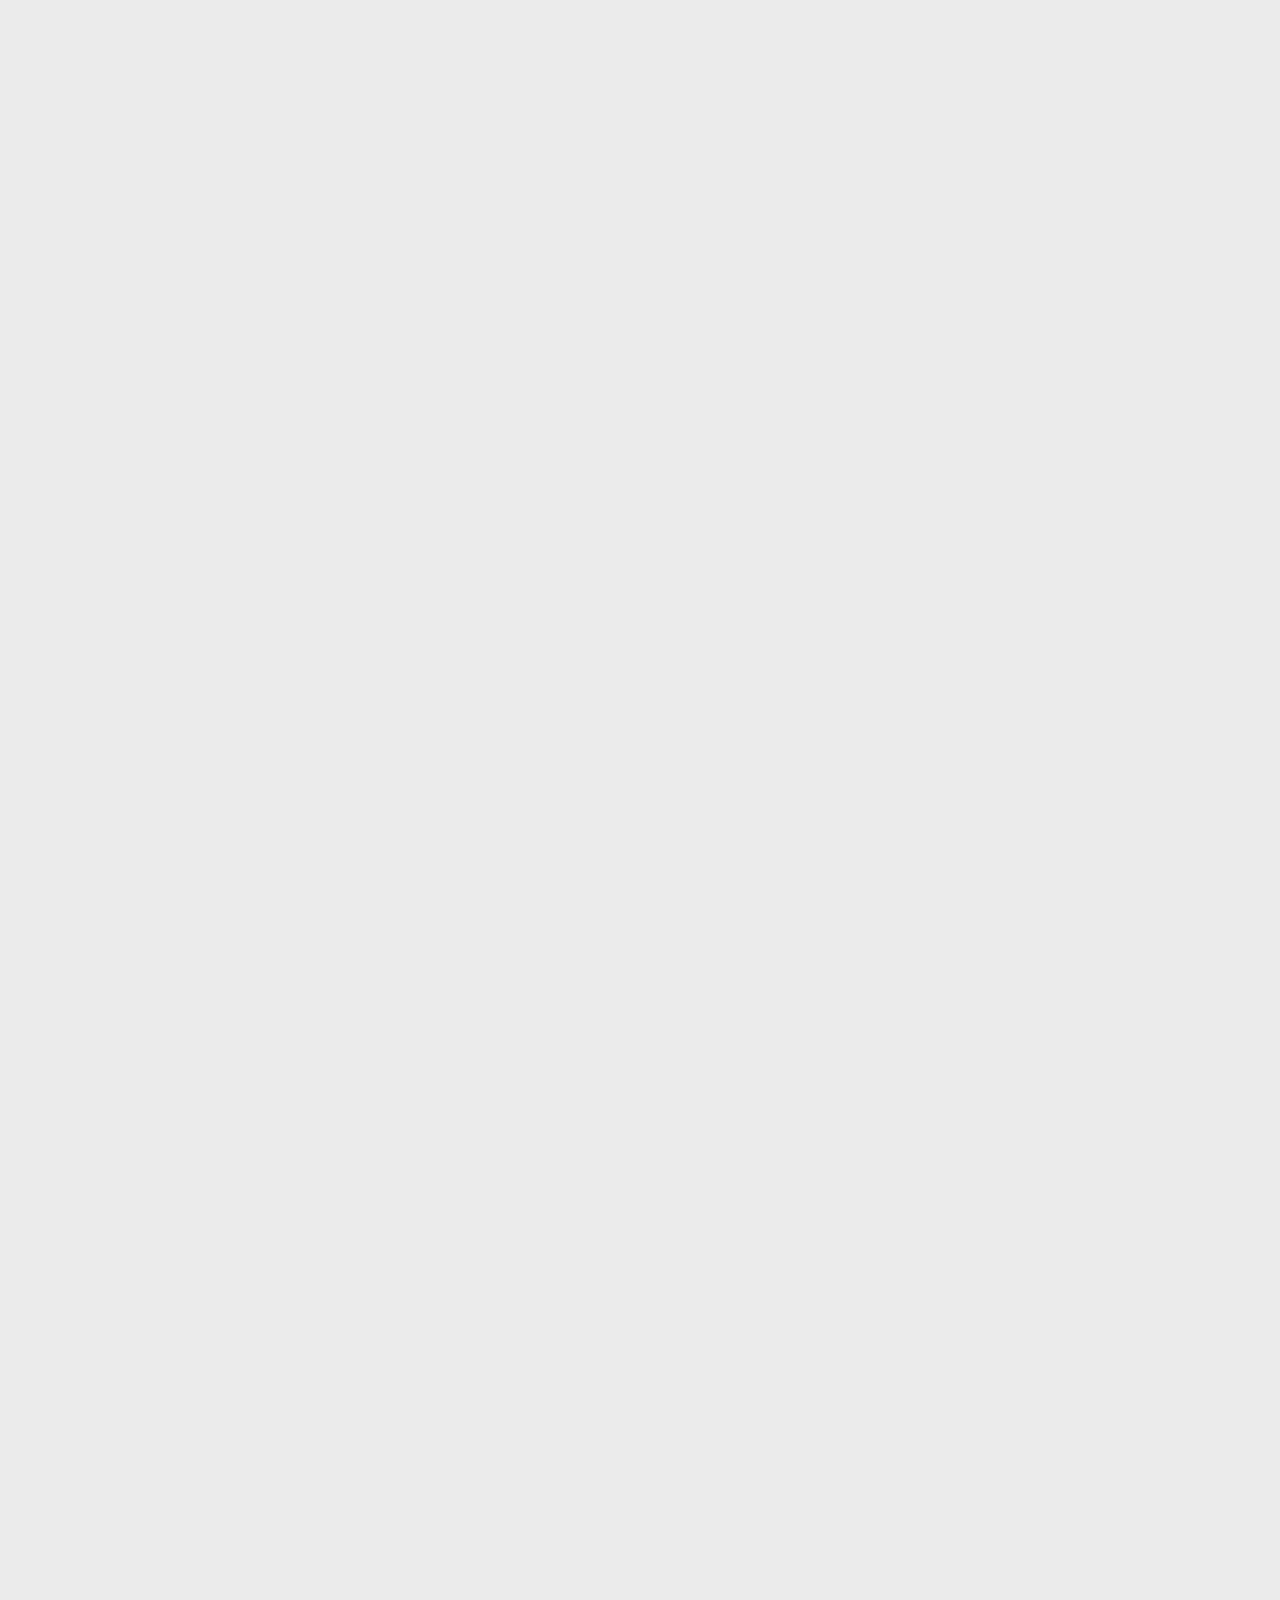
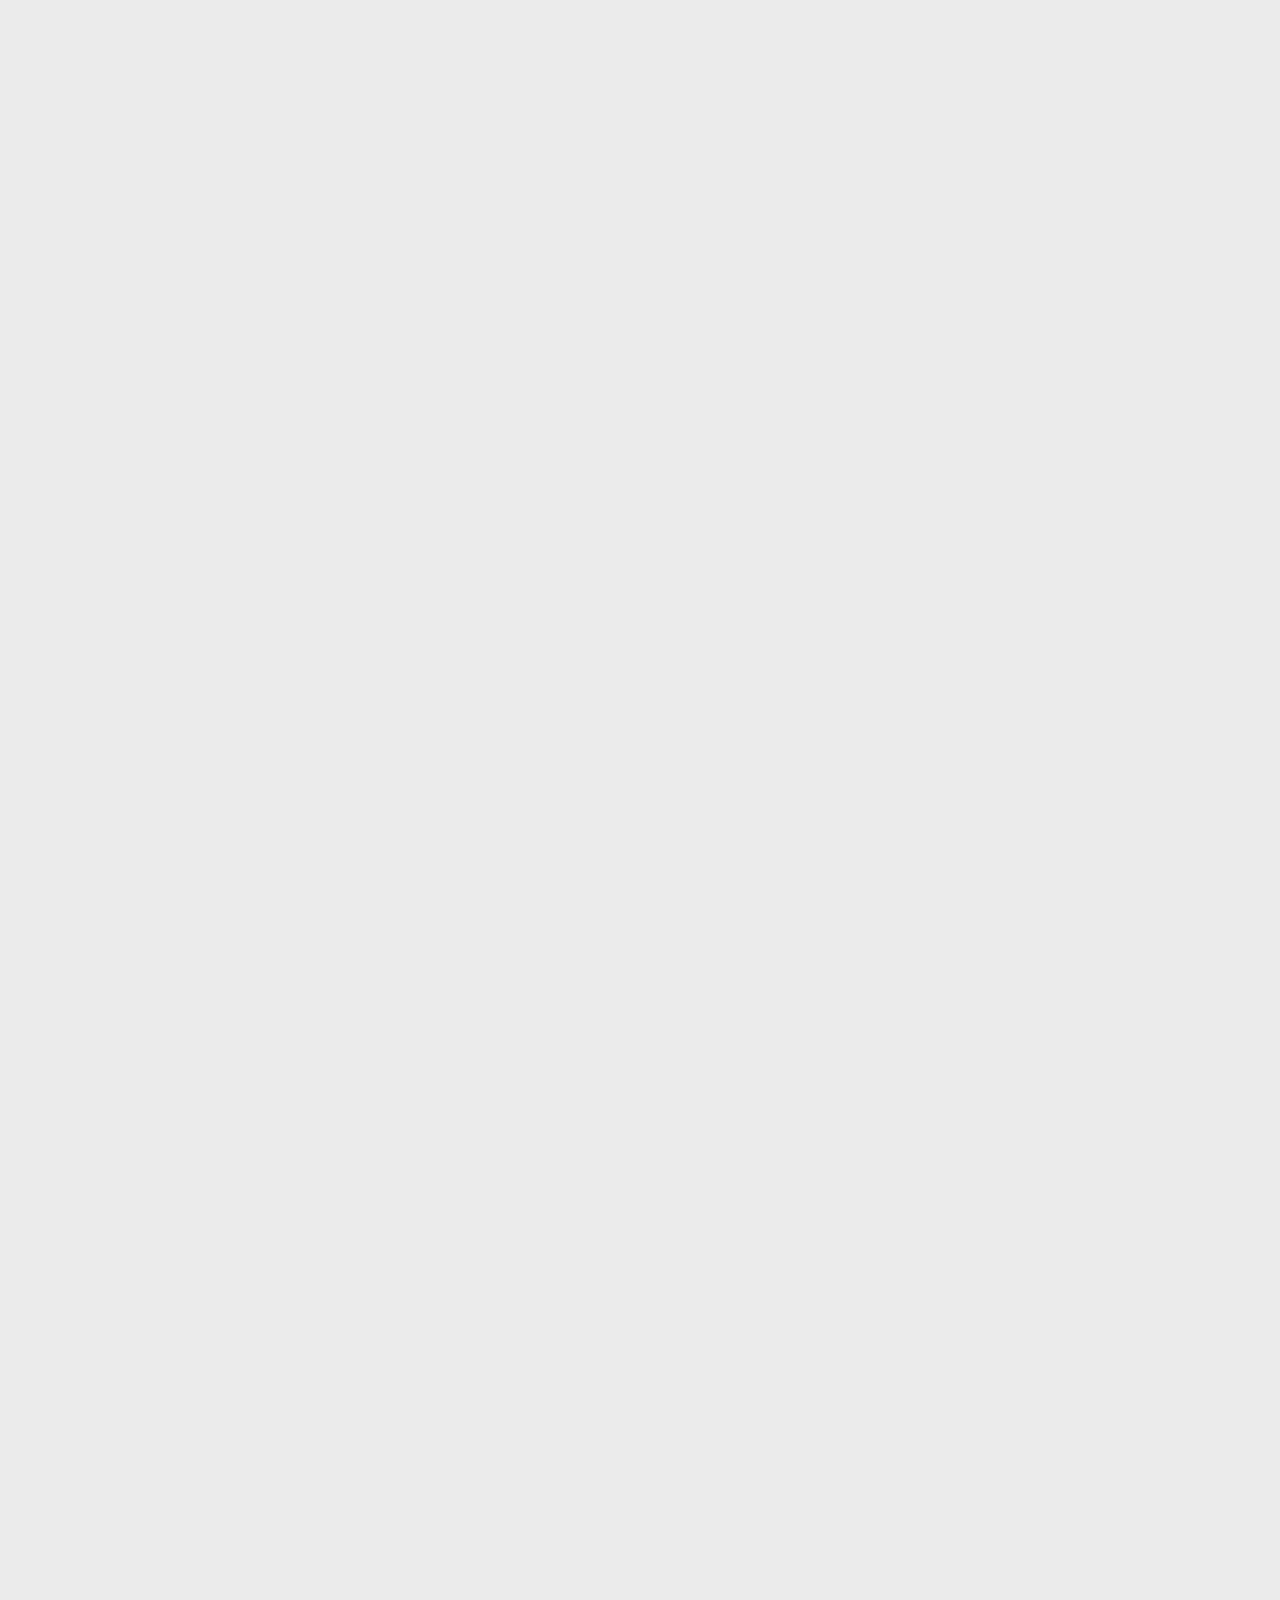
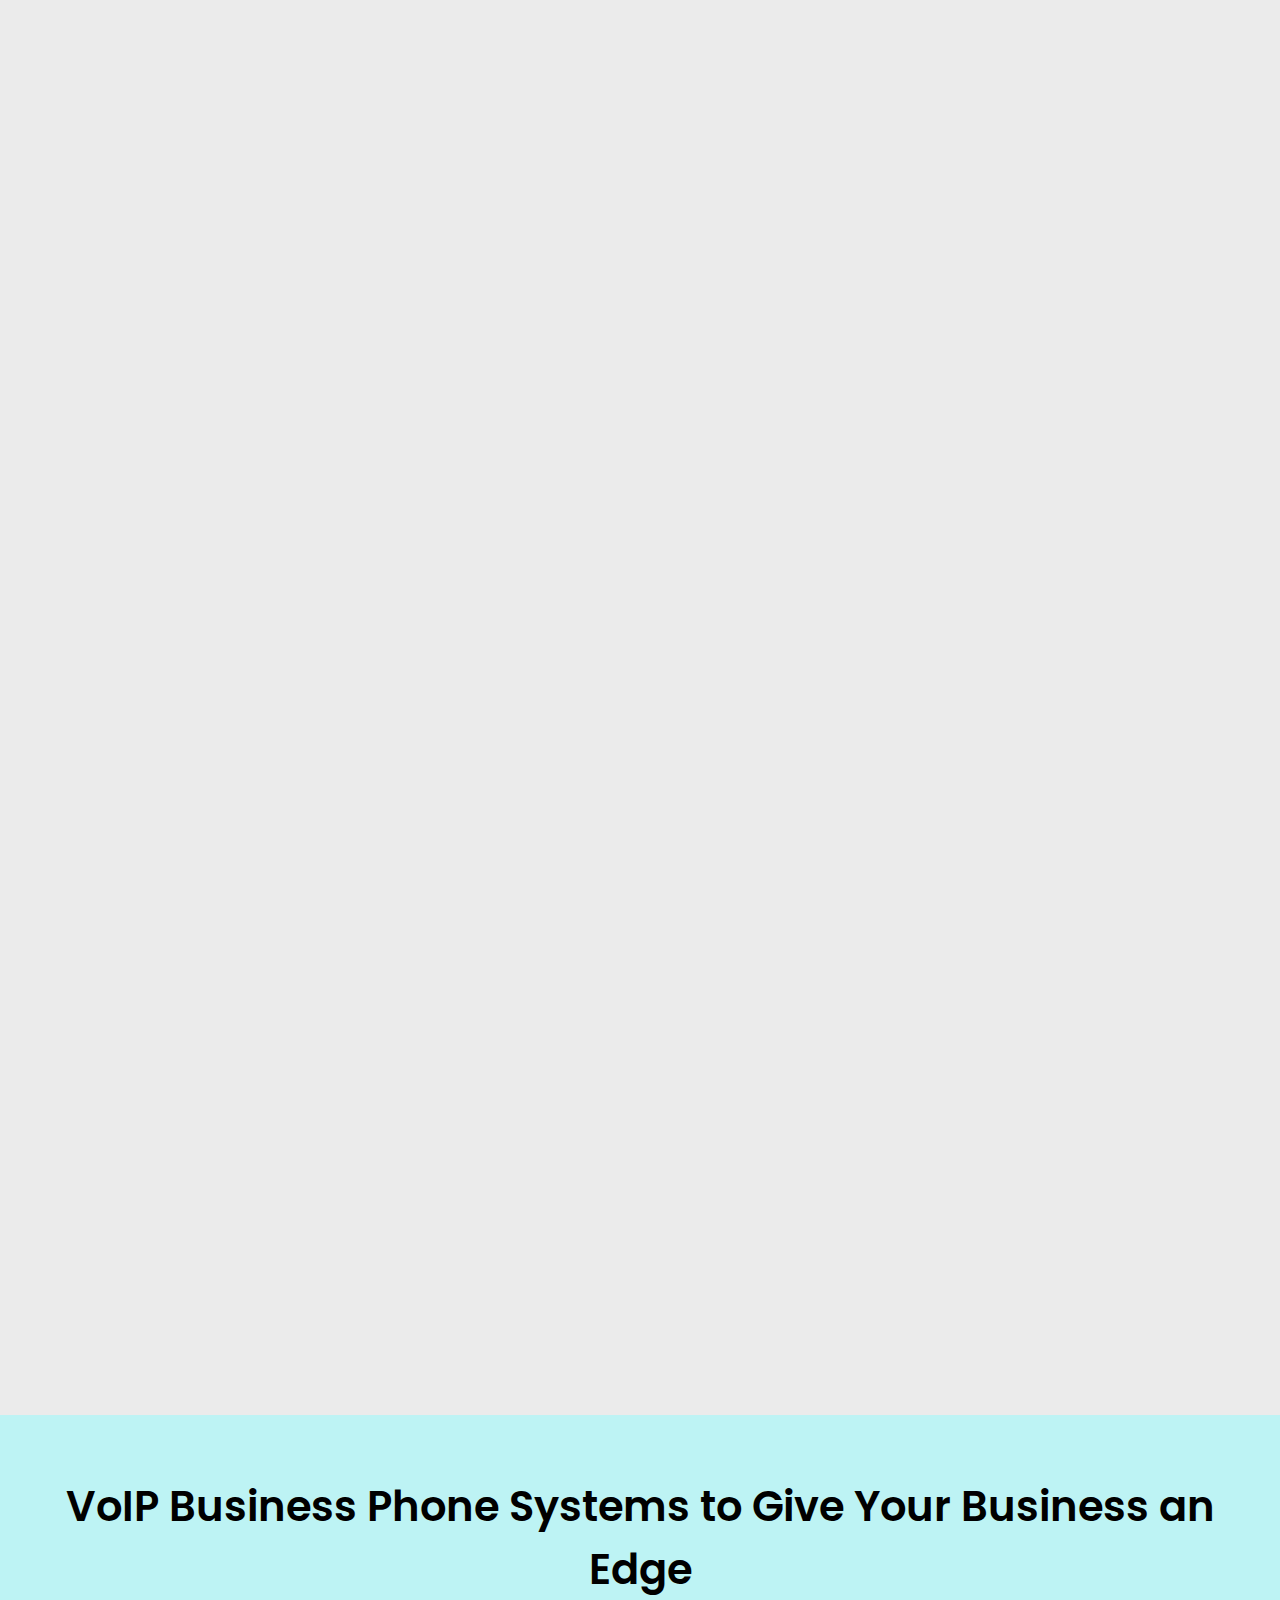
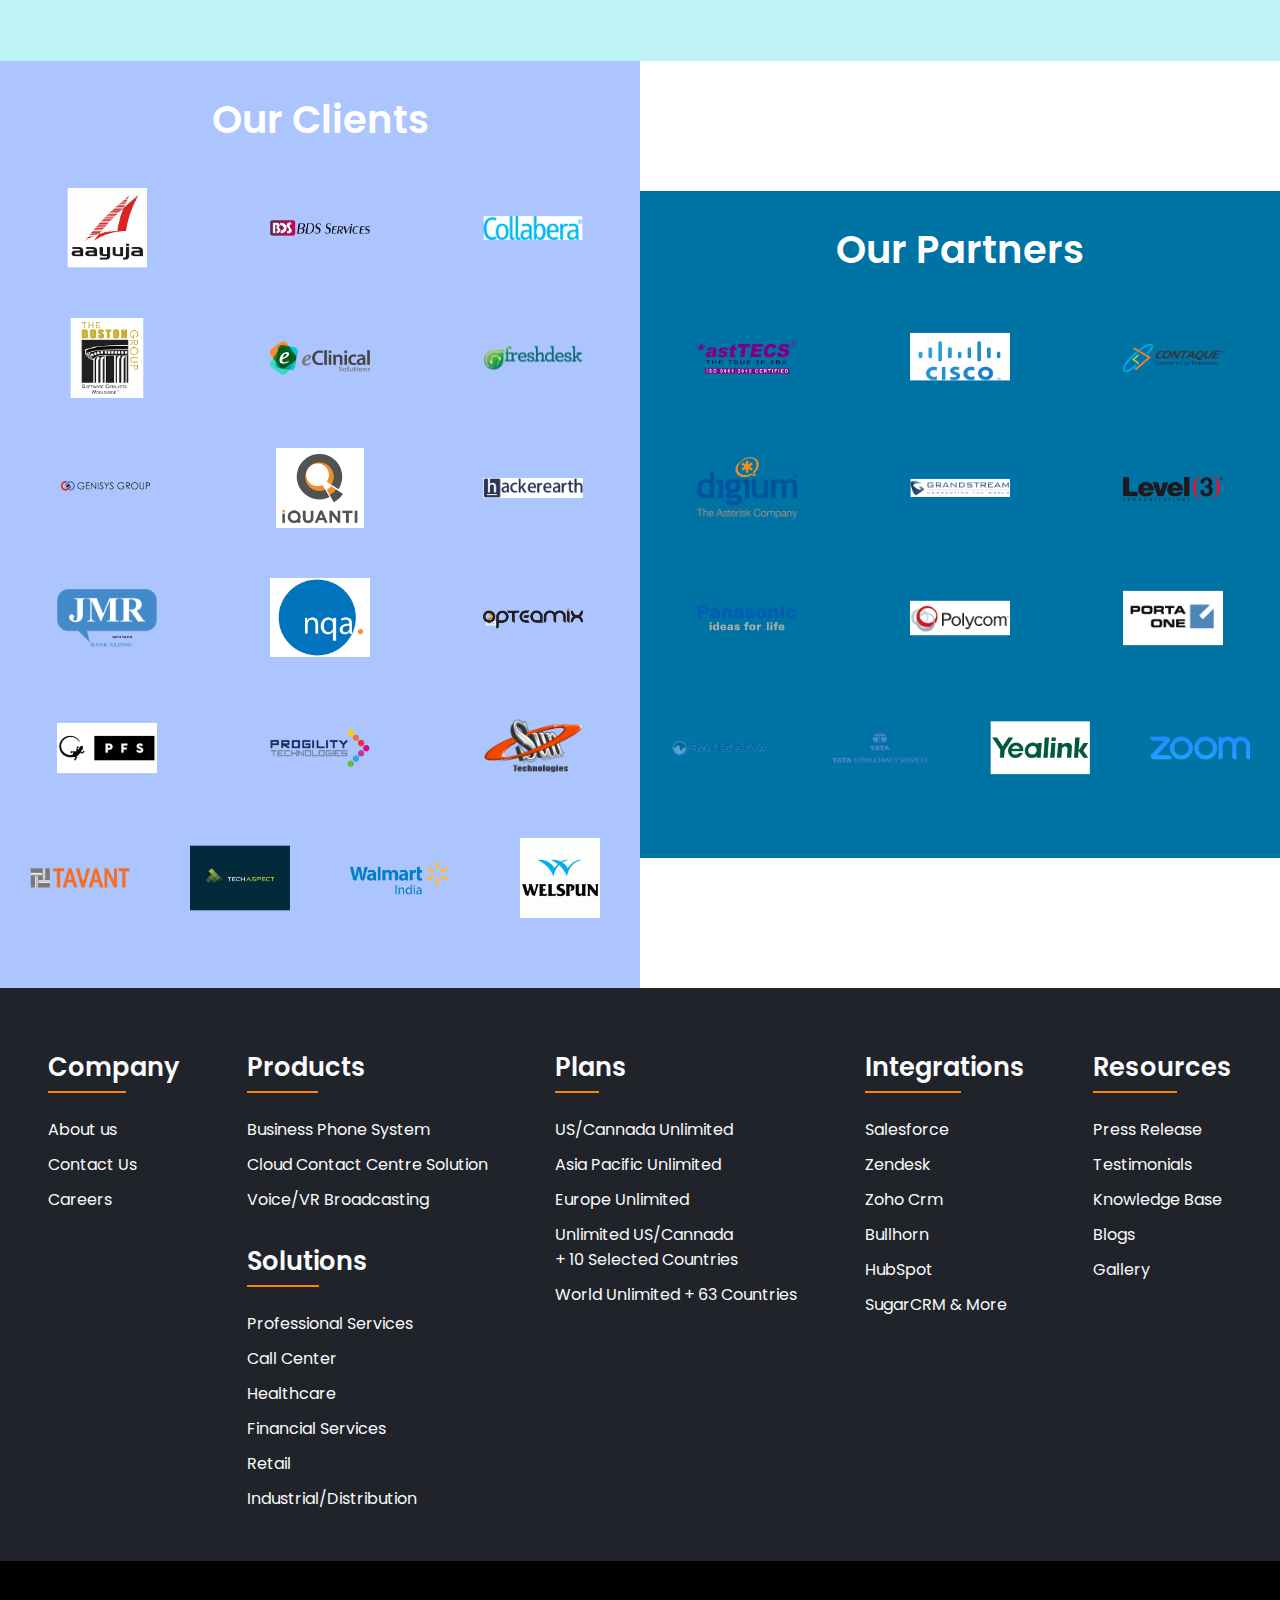
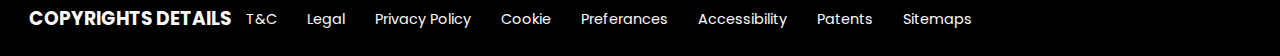
==== commit ae58ea79: "Last Update from Me" ====
--- a/index.html
+++ b/index.html
@@ -110,7 +110,9 @@
                                                 </div>
                                         </li>
                                     <li id="solution-parent">
-                                            <a id="solutions" href="#">Solutions<ion-icon onclick="solutionMenu" name="arrow-down-circle-outline"></ion-icon></a>
+                                            <a id="solutions" href="#">
+                                                    Solutions<ion-icon id="solution-icon" name="arrow-down-circle-outline"></ion-icon>
+                                            </a>
                                             <div id="solution-items" class="nav-items">
                                                 <div id="items-content" class="items-content">
                                                         <div class="heading">
@@ -196,6 +198,7 @@
                                     const solutionsBtn = document.getElementById('solutions');
                                     const productsItems = document.getElementById('product-items');
                                     const solutionsItems = document.getElementById('solution-items');
+                                    const solutionIcon = document.getElementById('solution-icon');
                                     var productClicked = false,  solutionClicked = false;
 
                                     const productMenu = () => {
@@ -228,6 +231,7 @@
 
                                     productsBtn.addEventListener('click', productMenu);
                                     solutionsBtn.addEventListener('click', solutionMenu);
+                                    solutionIcon.addEventListener('click', solutionMenu);
 
                                     addEventListener("click", (e) => {
                                         var values = e.path;
@@ -561,7 +565,7 @@
                         <div class="text-content">
                                 <h2>Get Started with Bridgei2p Today</h2>
                         </div>
-                        <a href="./pages/contact-us.html">Click to call</a>
+                        <a href="./pages/under-contruction.html">Click to call</a>
                 </div>
                 <div class="half-bg"></div>
         </section>
@@ -764,39 +768,39 @@
                         <div class="logo-section" >
                                 <div class="logo-container">
                                         <div class="img-container">
-                                                <img src="./resources/img/Clients/aayuja.png" alt="">
-                                                <img src="./resources/img/Clients/BDS-Serv-Final-1.png" alt="">
-                                                <img src="./resources/img/Clients/boston.png" alt="">
-                                        </div>
-                                        <div class="img-container">
-                                                <img src="./resources/img/Clients/callabes.png" alt="">
-                                                <img src="./resources/img/Clients/eclinical.png" alt="">
-                                                <img src="./resources/img/Clients/freshdesk.png" alt="">
-                                        </div>
-                                </div>
-                                <div class="logo-container">
-                                        <div class="img-container">
-                                                <img src="./resources/img/Clients/genisys.jpg" alt="">
-                                                <img src="./resources/img/Clients/hackerearth.png" alt="">
-                                                <img src="./resources/img/Clients/iquanti.png" alt="">
-                                        </div>
-                                        <div class="img-container">
-                                                <img src="./resources/img/Clients/JMR.png" alt="">
-                                                <img src="./resources/img/Clients/nqa.png" alt="">
-                                                <img src="./resources/img/Clients/opteamix.png" alt="">
-                                        </div>
-                                </div>
-                                <div class="logo-container">
-                                        <div class="img-container">
-                                                <img src="./resources/img/Clients/PFS-Logo.png" alt="">
-                                                <img src="./resources/img/Clients/welspun.png" alt="">
-                                                <img src="./resources/img/Clients/walmart-india.png" alt="">
-                                        </div>
-                                        <div class="img-container">
-                                                <img src="./resources/img/Clients/techaspect.png" alt="">
-                                                <img src="./resources/img/Clients/tavant.png" alt="">
-                                                <img src="./resources/img/Clients/suntechno.jpg" alt="">
-                                                <img src="./resources/img/Clients/progility.png" alt="">
+                                                <img src="./resources/img/Client/Client Logos_aayuja.svg" alt="">
+                                                <img src="./resources/img/Client/Client Logos_BDS.svg" alt="">
+                                                <img src="./resources/img/Client/Client Logos_Collabera.svg" alt="">
+                                        </div>
+                                        <div class="img-container">
+                                                <img src="./resources/img/Client/Client Logos_Boston.svg" alt="">
+                                                <img src="./resources/img/Client/Client Logos_eclinical solutions.svg" alt="">
+                                                <img src="./resources/img/Client/Client Logos_freshdesk.svg" alt="">
+                                        </div>
+                                </div>
+                                <div class="logo-container">
+                                        <div class="img-container">
+                                                <img src="./resources/img/Client/Client Logos_genisys.svg" alt="">
+                                                <img src="./resources/img/Client/Client Logos_iquanti.svg" alt="">
+                                                <img src="./resources/img/Client/Client Logos_hackerearth.svg" alt="">
+                                        </div>
+                                        <div class="img-container">
+                                                <img src="./resources/img/Client/Client Logos_JMR.svg" alt="">
+                                                <img src="./resources/img/Client/Client Logos_nqa.svg" alt="">
+                                                <img src="./resources/img/Client/Client Logos_opteamix.svg" alt="">
+                                        </div>
+                                </div>
+                                <div class="logo-container">
+                                        <div class="img-container">
+                                                <img src="./resources/img/Client/Client Logos_PFS.svg" alt="">
+                                                <img src="./resources/img/Client/Client Logos_progility.svg" alt="">
+                                                <img src="./resources/img/Client/Client Logos_Suntechno.svg" alt="">
+                                        </div>
+                                        <div class="img-container">
+                                                <img src="./resources/img/Client/Client Logos_Tavant.svg" alt="">
+                                                <img src="./resources/img/Client/Client Logos_Techaspect.svg" alt="">
+                                                <img src="./resources/img/Client/Client Logos_walmart.svg" alt="">
+                                                <img src="./resources/img/Client/Client Logos_welspun.svg" alt="">
                                         </div>
                                 </div>
                         </div>
@@ -806,26 +810,27 @@
                         <div class="logo-section">
                                 <div class="logo-container"  >
                                         <div class="img-container">
-                                                <img src="./resources/img/Partners/asttecs.png" alt="">
-                                                <img src="./resources/img/Partners/cisco.gif" alt="">
-                                                <img src="./resources/img/Partners/digium.png" alt="">
-                                        </div>
-                                        <div class="img-container">
-                                                <img src="./resources/img/Partners/grandstream.png" alt="">
-                                                <img src="./resources/img/Partners/level3.png" alt="">
-                                                <img src="./resources/img/Partners/logo-portaone.png" alt="">
-                                        </div>
-                                </div>
-                                <div class="logo-container">
-                                        <div class="img-container">
-                                                <img src="./resources/img/Partners/panasonic.png" alt="">
-                                                <img src="./resources/img/Partners/polycom_logo_detail.gif" alt="">
-                                                <img src="./resources/img/Partners/Sangoma-Logo.png" alt="">
-                                        </div>
-                                        <div class="img-container">
-                                                <img src="./resources/img/Partners/tata.png" alt="">
-                                                <img src="./resources/img/Partners/yealink-logo.jpg" alt="">
-                                                <!-- <img src="./resources/img/Partners/" alt=""> -->
+                                                <img src="./resources/img/Partner/Partner logos_asttecs.svg" alt="">
+                                                <img src="./resources/img/Partner/Partner logos_cisco.svg" alt="">
+                                                <img src="./resources/img/Partner/Partner logos_contaque.svg" alt="">
+                                        </div>
+                                        <div class="img-container">
+                                                <img src="./resources/img/Partner/Partner logos_digium.svg" alt="">
+                                                <img src="./resources/img/Partner/Partner logos_Grandstream.svg" alt="">
+                                                <img src="./resources/img/Partner/Partner logos_Level 3.svg" alt="">
+                                        </div>
+                                </div>
+                                <div class="logo-container">
+                                        <div class="img-container">
+                                                <img src="./resources/img/Partner/Partner logos_Panasonic.svg" alt="">
+                                                <img src="./resources/img/Partner/Partner logos_Polycom.svg" alt="">
+                                                <img src="./resources/img/Partner/Partner logos_Porta one.svg" alt="">
+                                        </div>
+                                        <div class="img-container">
+                                                <img src="./resources/img/Partner/Partner logos_Sangoma.svg" alt="">
+                                                <img src="./resources/img/Partner/Partner logos_Tata.svg" alt="">
+                                                <img src="./resources/img/Partner/Partner logos_Yealink.svg" alt="">
+                                                <img src="./resources/img/Partner/Partner logos_Zoom.svg" alt="">
                                         </div>
                                 </div>
                         </div>
